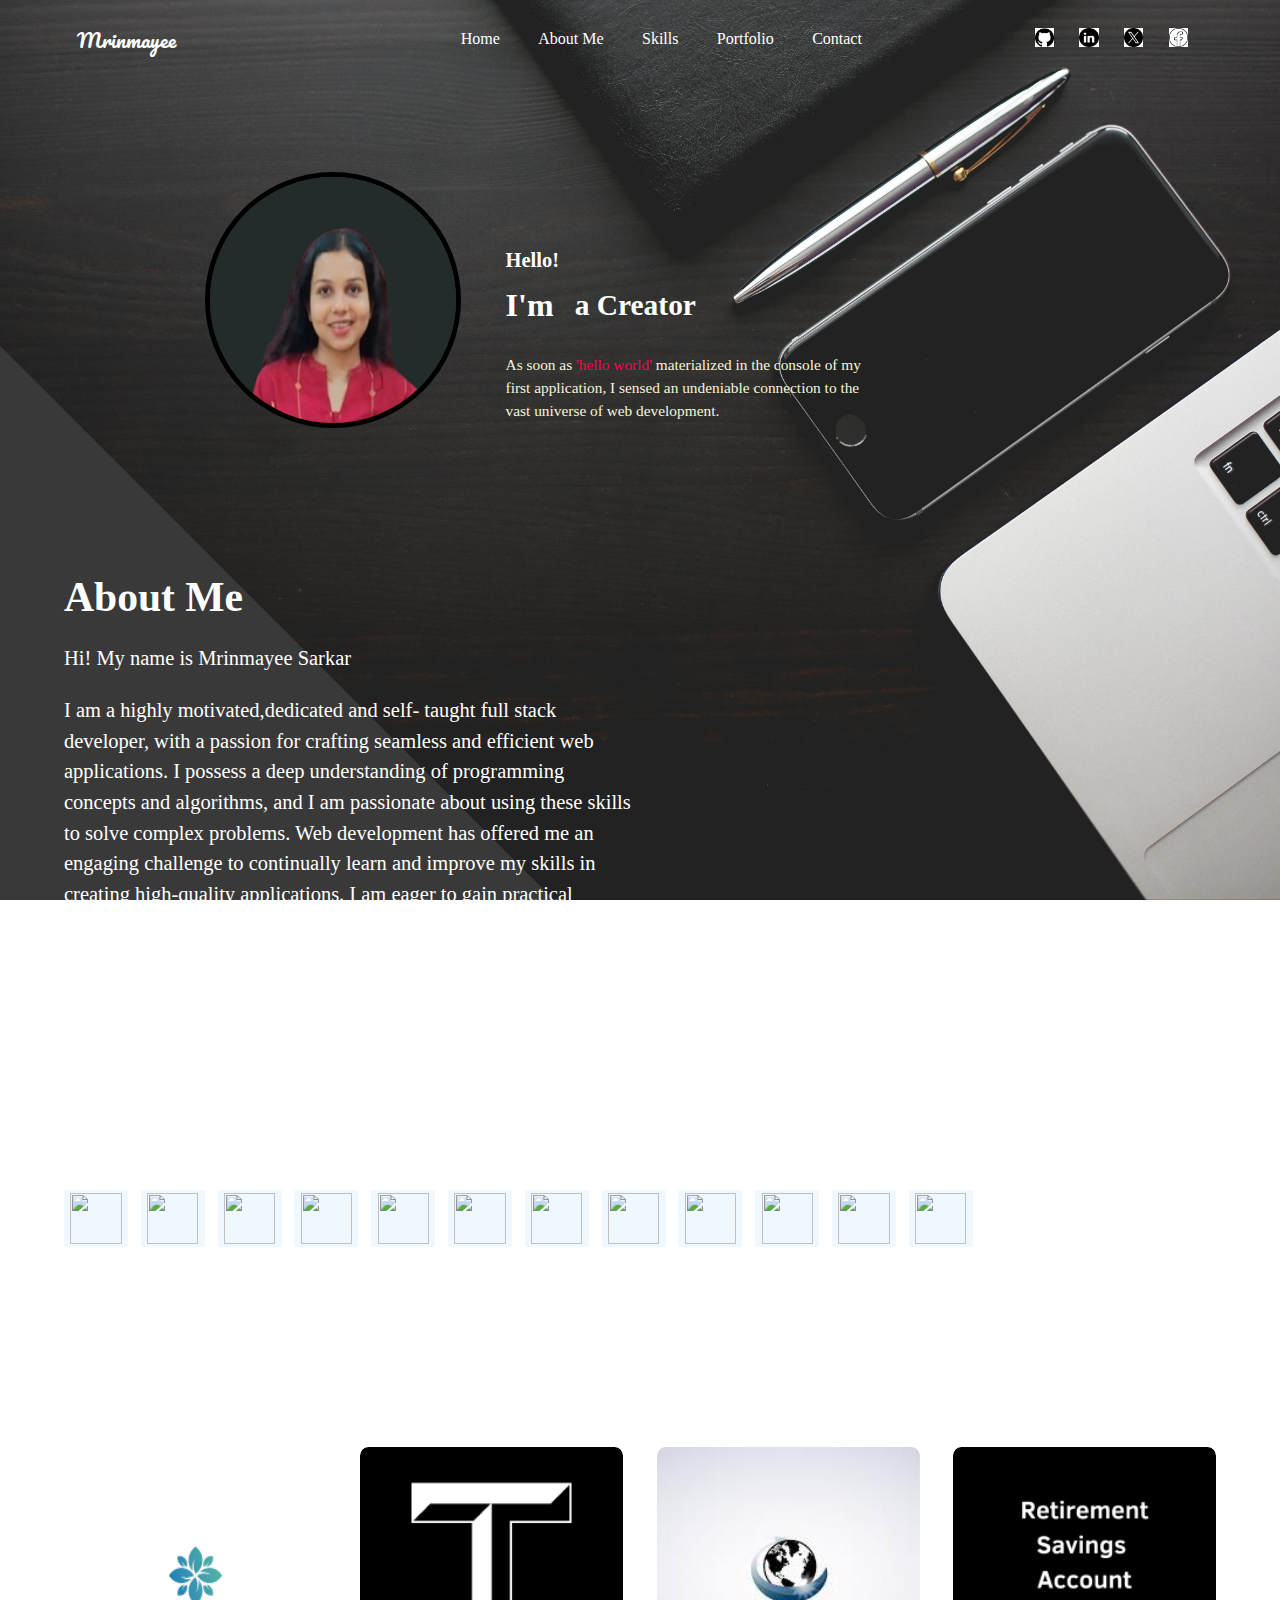
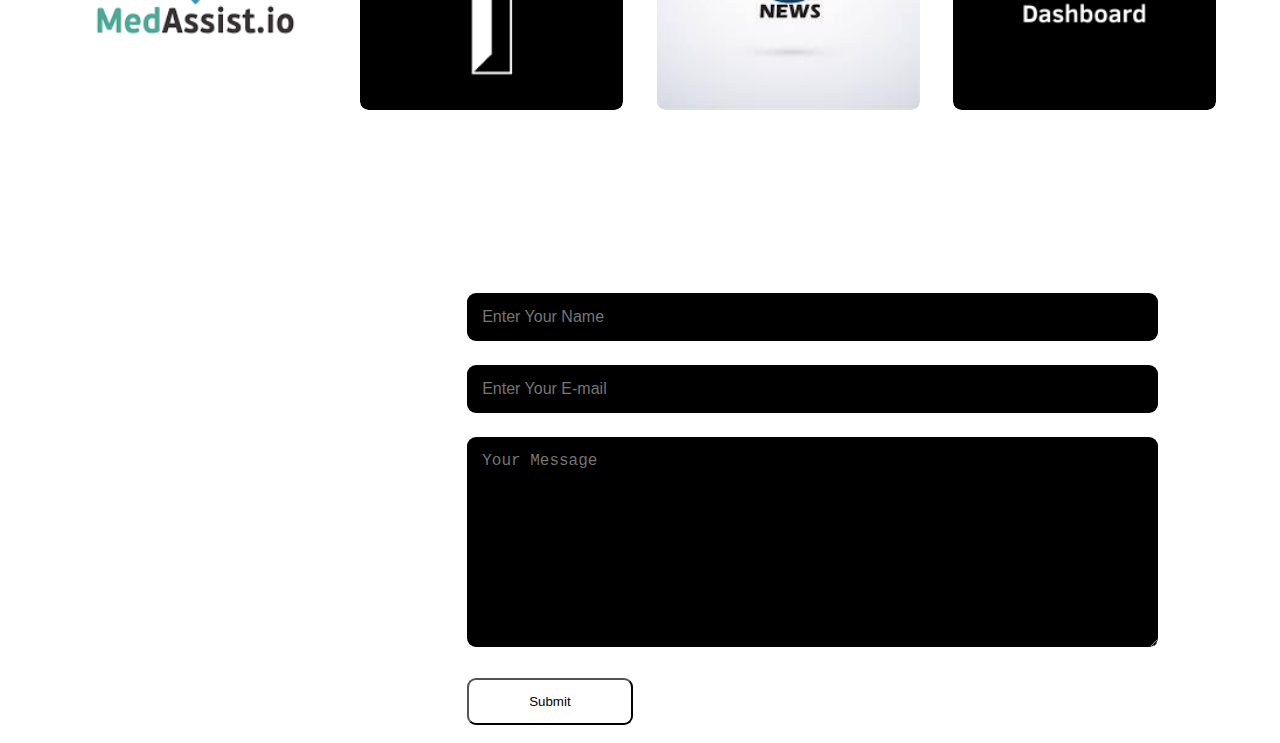
==== index.html @ 5e06d544 "Added more animations" ====
<!DOCTYPE html>
<html lang="en">

<head>
  <meta charset="UTF-8">
  <meta name="viewport" content="width=device-width, initial-scale=1">
  <title>Mrinmayee Sarkar-Portfolio</title>
  <link href="https://fonts.googleapis.com/css2?family=Pacifico&display=swap" rel="stylesheet">
  <link rel="stylesheet" href="style.css">
  <script src="pf.js"></script>
  <script src="https://kit.fontawesome.com/a83e1a7142.js" crossorigin="anonymous"></script>
  <link rel="stylesheet" href="https://cdn.jsdelivr.net/gh/devicons/devicon@v2.10.1/devicon.min.css">
</head>

<body>
  <div id="header">
    <div class="container">
      <!-----------------------Start of Navbar--------------------------------------------------------->
      <nav class="nav">
        <div class="logo"> Mrinmayee</div>
        <div class="ul">
          <ul id="menu">
            <div class="li">
              <li><a href="#header">Home</a></li>
              <li><a href="#about">About Me</a></li>
              <li><a href="#skills">Skills</a></li>
              <li><a href="#portfolio">Portfolio</a></li>
              <li><a href="#contact">Contact</a></li>
            </div>
            <i class="fa-solid fa-xmark" onclick="handleClose()"></i>
          </ul>
        </div>
        <div class="menuicon">
          <i class="fa-solid fa-bars" onclick="handleMenu()"></i>
        </div>
        <div class="socialmedia">
          <a href="https://github.com/Mrinmayee-Sarkar"><img src="Images/github.png"></a>
          <a href="https://www.linkedin.com/in/mrinmayee-sarkar-5016922ab/"><img src="Images/linkedin.png"></a>
          <a href="https://twitter.com/Mrinmxyee"><img src="Images/twitter.png"></a>
          <a href="https://www.facebook.com/mrinmayee.sarkar.750/"><img src="Images/facebook-logo.png"></a>
        </div>
      </nav>
      <!-----------------------End of Navbar--------------------------------------------------------->

      <!-----------------------Start of Home section--------------------------------------------------------->

      <div class="intro">
        <div class="img"> <img class="image" src="Images/Me-removebg-preview.jpg" alt="Mrinmayee" /></div>
        <div class="text">
          <h2>Hello!</h2>
          <div class="animate">
            <span>I'm</span>
            <div>
              <ul class="anime">
                <li>a Creator</li>
                <li>a Freelancer</li>
                <li>a Programmer</li>
                <li>a Full Stack Developer </li>
              </ul>
            </div>
          </div>

          <p>As soon as <span>'hello world'</span> materialized in the console of my first application, I sensed an
            undeniable
            connection to the vast universe of web development.</p>
        </div>
      </div>
    </div>
  </div>


  <!-----------------------End of Home section--------------------------------------------------------->
 
  <!-----------------------Start of About section--------------------------------------------------------->
  <div id="about">
    <div class="container">
      <h1 class="title">About Me</h1>
      <p>Hi! My name is Mrinmayee Sarkar</p>
      <p>I am a highly motivated,dedicated and self- taught full stack developer, with a passion for
         crafting seamless and efficient web applications. I possess a deep understanding of
        programming concepts and algorithms, and I am passionate about using these skills to solve complex
        problems. Web development has offered me an engaging challenge to continually learn and improve my
        skills in creating high-quality applications. I am eager to gain practical experience and contribute
        to dynamic projects and continue learning in a professional environment.</p>
    </div>
  </div>

<!-----------------------End of About section--------------------------------------------------------->
 

  <!----------------------------------Skill Section Starts--------------------------------------------------------------->

  <div id="skills">
    <div class="container">
      <h1 class="title">Skills</h1>
      <div class="icons">
        <div class="imgicon">
          <img src="https://cdn.jsdelivr.net/gh/devicons/devicon/icons/javascript/javascript-original.svg" />
        </div>
        <div class="imgicon" >
          <img src="https://cdn.jsdelivr.net/gh/devicons/devicon/icons/react/react-original-wordmark.svg" />
        </div>
        <div class="imgicon">
          <img src="https://cdn.jsdelivr.net/gh/devicons/devicon/icons/redux/redux-original.svg" />
        </div>
        <div class="imgicon">
          <img src="https://cdn.jsdelivr.net/gh/devicons/devicon/icons/html5/html5-original-wordmark.svg" />
        </div>
        <div class="imgicon">
          <img src="https://cdn.jsdelivr.net/gh/devicons/devicon/icons/css3/css3-original-wordmark.svg" />
        </div>
        <div class="imgicon">
          <img src="https://cdn.jsdelivr.net/gh/devicons/devicon/icons/bootstrap/bootstrap-original-wordmark.svg" />
        </div>
        <div class="imgicon">
          <img src="https://cdn.jsdelivr.net/gh/devicons/devicon/icons/jquery/jquery-original-wordmark.svg" />
        </div>
        <div class="imgicon">
          <img src="https://cdn.jsdelivr.net/gh/devicons/devicon/icons/django/django-plain.svg" />
        </div>
        <div class="imgicon">
          <img src="https://cdn.jsdelivr.net/gh/devicons/devicon/icons/mysql/mysql-original-wordmark.svg" />
        </div>
        <div class="imgicon">
          <img src="https://cdn.jsdelivr.net/gh/devicons/devicon/icons/github/github-original-wordmark.svg" />
        </div>
        <div class="imgicon">
          <img src="https://cdn.jsdelivr.net/gh/devicons/devicon/icons/python/python-original-wordmark.svg" />
        </div>
        <div class="imgicon">
          <img src="https://cdn.jsdelivr.net/gh/devicons/devicon/icons/c/c-original.svg" />
        </div>
      </div>

    </div>
  </div>


  <!-----------------------End of Skill section--------------------------------------------------------->

  <!-----------------------Start of Portfolio section--------------------------------------------------------->
  <div id="portfolio">
    <div class="container">
      <h1 class="title">My Projects</h1>
      <div class="project-list">
        <div class="project">
          <img src="Images/Medassist.png" alt="MedAssist">
          <div class="link">
            <h3>MedAssist App</h3>
            <p>Our advanced online clinical checkup app enable users to consult with their respective doctor from
              the
              comfort of their home.</p>
            <a href="https://github.com/Mrinmayee-Sarkar/MedAssist-App" target="_blank"><i
                class="fa-solid fa-arrow-up-right-from-square"></i></a>
            <button id="rdmore1">Read More</button>

          </div>
        </div>
        <div id="myModal1" class="modal">

          <!-- Modal content -->
          <div class="modal-content">
            <span class="close1">&times;</span>
            <h2>MedAssist- App</h2>
            <p>• Developed an advanced and innovative online clinical check-up app to enhance accessibility and
              efficiency in healthcare services which will enable users to consult with their respective doctor
              from the comfort of their home. </p>
            <p> • Technologies and tools used: React.js, React Redux, Material UI and CSS for the frontend, Django
              for handling server-side operations and MYSQL database for data storage, ensuring a seamless
              and responsive user interface.</p>
            <p> • Implemented a user-friendly and accessible interface for users to schedule their appointment with
              the doctors of different specialities, conduct, and review clinical checkups and doctors can
              diagnose and prescribe treatment as per need based on the questionnaires given by the doctor
              to the patients.</p>
            <p> • User authentication and authorization are managed in this application.</p>
            </p>
          </div>

        </div>
        <div class="project">
          <img src="Images/TextCrafty.png" alt="TextCrafty">
          <div class="link">
            <h3>Text Crafty App</h3>
            <p>Our advanced text enhancer app is designed to enhance your writing effortlessly, making every
              word count.
            </p>
            <a href="https://github.com/Mrinmayee-Sarkar/Text-Crafty" target="_blank"><i
                class="fa-solid fa-arrow-up-right-from-square"></i></a>
            <button id="rdmore2">Read More</button>
          </div>
        </div>

        <div id="myModal2" class="modal">

          <!-- Modal content -->
          <div class="modal-content">
            <span class="close2">&times;</span>
            <h2>Text Crafty App </h2>
            <p>• This application is a user-friendly text enhancer developed using react. </p>
            <p> • Technologies and tools used: JavaScript, Bootstrap and CSS to create an innovative text
              enhancer app that enhances user experience through responsive design.</p>
            <p> • Added feature for user to enhance overall quality of written content, remove extra spaces from
              sentences, copy the text to clipboard. This app also analyze total words, character count and
              how much time takes to read a text.
            </p>
          </div>

        </div>
        <div class="project">
          <img src="Images/newswave.jpeg" alt="NewsWave">
          <div class="link">
            <h3>News Wave App</h3>
            <p>Developed a dynamic news application using React and integrated the News API for real-time content
              updates.</p>
            <a href="https://github.com/Mrinmayee-Sarkar/News-Wave" target="_blank"><i
                class="fa-solid fa-arrow-up-right-from-square"></i></a>
            <button id="rdmore3">Read More</button>
          </div>
        </div>
        <div id="myModal3" class="modal">

          <!-- Modal content -->
          <div class="modal-content">
            <span class="close3">&times;</span>
            <h2>NewsWave App</h2>
            <p>• Implementing the development of a React-based news aggregator application that leverages the News
              API to provide users with up-to-date and personalized news content.</p>
            <p>• Successfully integrated News API to fetch and display current news articles, ensuring up-to-date
              and relevant content for users.</p>
            <p> • Technologies and tools used: ReactJS, JavaScript, CSS, Bootstrap for frontend user interface.</p>
            <p> • Continuously enhancing the application by working on features like real-time updates, improved
              search functionality, and additional customization options to meet evolving user expectations.</p>
            </p>
          </div>
        </div>
        <div class="project">
          <img src="Images/dashboard.png" alt="Dashboard">
          <div class="link">
            <h3>Retirement Account Dashboard</h3>
            <p>Designed and implemented a comprehensive Retirement Dashboard UI from scratch</p>
            <a href="https://mrinmayee-sarkar.github.io/Dashboard/" target="_blank"><i
                class="fa-solid fa-arrow-up-right-from-square"></i></a>
            <button id="rdmore4">Read More</button>
          </div>
        </div>
        <div id="myModal4" class="modal">

          <!-- Modal content -->
          <div class="modal-content">
            <span class="close4">&times;</span>
            <h2>Retirement Savings Account Dashboard</h2>
            <p>• Designed and implemented a comprehensive Retirement Admin Dashboard user interface from scratch,
              using a combination of HTML, CSS, and JavaScript. This project aimed to streamline retirement account
              management for users by providing an intuitive and efficient dashboard.</p>
            <p> • Implemented responsive design principles, ensuring the dashboard adapts seamlessly to various
              devices and screen sizes, enhancing accessibility for users on different platforms.</p>
            <p> • Source Code
              https://github.com/Mrinmayee-Sarkar/Dashboard
            </p>
          </div>

        </div>
      </div>
    </div>
  </div>
  <!-----------------------End of portfolio section--------------------------------------------------------->

  <!-----------------------Start of contact section--------------------------------------------------------->

  <div id="contact">
    <div class="container">
      <div class="row">
        <div class="left">
          <h1 class="sub-title">Contact Me</h1>
          <p><i class="fa-solid fa-phone"></i> 9039575229</p>
          <p><i class="fa-solid fa-envelope"></i>mrinmayee.sarkar23@gmail.com</p>
          <a href="https://github.com/Mrinmayee-Sarkar">
            <div><i class="fa-brands fa-github"></i>https://github.com/Mrinmayee-Sarkar </i></div>
          </a>
        </div>
        <div class="right">
          <form method="POST"
            action="https://script.google.com/macros/s/AKfycbyYzl5YG4tGgSCoc1QYnMZ1Z2XDTmcEe-g5-bjiQpwP3eFDBqs5iBF7j90_fF0v8znz0w/exec"
            id="my-form">
            <input type="text" name="Name" placeholder="Enter Your Name" required><br>
            <input type="text" name="Email" placeholder="Enter Your E-mail" required><br>
            <textarea name="Message" placeholder="Your Message" rows="10" required></textarea>
            <button class="btn btn" type="submit">Submit</button>

          </form>
        </div>
      </div>
    </div>
  </div>
  <!-----------------------End of contact section--------------------------------------------------------->

</body>

</html>
---- style.css ----
* {
  margin: 0;
  padding: 0;
  color: #fff;
  box-sizing: border-box;
}

html {
  scroll-behavior: smooth;
}

body {
  background-image: url(Images/bgimage.png);
  background-size: cover;
  background-repeat: no-repeat;
  background-attachment: fixed;
  background-position: center;
}

.container {
  padding: 0.65vw 5%;
}

/*********************Start of navbar***************************************************/

.nav {
  display: flex;
  padding: 1vw;
  align-items: center;
}

#menu {
 margin-left: 22vw;
  font-size: 1.6vw;
animation: animateul 1s ease forwards;
}

@keyframes animateul {
  0%{
    transform: translateY(-100px);
    opacity: 0;
  }
  100%{
    transform: translateY(0px);
    opacity: 1;
  }
}

.logo {
  font-size: 1.6vw;
  font-family: "Pacifico", cursive;
  width: 8vw;
}

.li {
  display: flex;  
  flex-direction: row;
  gap: 3vw;
  list-style: none;
  
}

nav ul li a {
  text-decoration: none;
  color: #fff;
  font-size: 1.25vw;
  position: relative;
}

nav ul li a::after {
  content: "";
  width: 0;
  height: 3px;
  background: white;
  display: flex;
  align-items: flex-start;
  justify-content: flex-start;
  transition: 0.2s;
}

nav ul li a:hover::after {
  width: 100%;
}

nav .fa-solid {
  display: none;
}

.socialmedia{
  margin-left: 13.5vw;
 display: flex;
gap: 2vw;

}

.socialmedia{
  animation:animatesocialmedia 1s ease forwards;
}
.socialmedia img{
  background-color: white;
  width: 1.5vw;
  
  
  transition: transform 0.5s;
}

@keyframes animatesocialmedia {
  0%{
    transform: translateX(-100px);
    opacity: 0;
  }
  100%{
    transform: translateX(0px);
    opacity: 1;
  }
}

img:hover{
  transform: translateY(-5px);

}
/*********************Start of Home section***************************************************/

.intro{
  display: flex;
  padding: 8vw;
}

.img{
  width: 20vw;
  height: 20vw;
  border-radius: 50%;
}

.image {
  height: 20vw;
  width: 20vw;
  border-radius: 50%;
  border:0.4vw solid black;
  margin-left: 3vw;
}

.text{
  margin-top:6vw ;
  margin-left: 6.5vw;
}

.text h2{
position: relative;
font-size: 1.6vw;
animation: animateh 1s ease forwards;
}



@keyframes animateh {
  0%{
    transform: translateY(-100px);
    opacity: 0;
  }
  100%{
    transform: translateY(0px);
    opacity: 1;
  }
}

.text .animate{
  display: flex;
  position: relative;
  transition: .3s all ease;
}
.animate span{
  font-size: 2.5vw;
  margin-top: 0.5vw;
  font-weight: bolder;
  position: relative;
  animation: animatespan 1s ease forwards;
}

@keyframes animatespan {
  0%{
    transform: translateX(-100px);
    opacity: 0;
  }
  100%{
    transform: translateX(0px);
    opacity: 1;
  }
}

.animate ul  {
  list-style: none;
  font-size: 2.3vw;
  margin-left: 1vw;
  
}

.anime li{
  padding: 0 0.65vw;
  height: 2.92vw;
  margin-bottom: 2.92vw;
  display: block;
}


.animate div{
  overflow: hidden;
  position: relative;
  height: 5vw;
  margin-top: -0.65vw;
}

.anime{
  -webkit-animation: anime 10s cubic-bezier(0.23, 1, 0.32, 1.2) infinite;
  animation: anime 10s cubic-bezier(0.23, 1, 0.32, 1.2) infinite;
}

@keyframes anime{
  0%{
      margin-top: -23.4375vw;
  }
  5%{
    margin-top: -17.578125vw;
}
  25%{
  margin-top: -17.578125vw;
}
  30%{
  margin-top: -11.71875vw;
}
  50%{
  margin-top: -11.71875vw;
}
55%{
  margin-top: -5.859375vw;
}
75%{
  margin-top: -5.859375vw;
}
80%{
  margin-top: 0px;
}
99.99%{
  margin-top: 0px;
}
100%{
  margin-top: -17.578125vw;
}

}


.text p{
  font-size: 1.2vw;
  width: 60%;
  color: beige;
  line-height: 1.5;
  font-weight: 500;
  animation: animatep 1s ease forwards;
  position: relative;
}

@keyframes animatep {
  0%{
    transform: translateX(100px);
    opacity: 0;
  }
  100%{
    transform: translateX(0px);
    opacity: 1;
  }
  
}

.text p span{
  color: #ff004f;
}

.text div {
  font-size: 4.1vw;
  font-weight: bolder;
  margin-top: 0.65vw;
}

/********************Start of About section*************************************************/
#about {
  padding: 2vw 0;
}

#about p {
  font-size: 1.6vw;
  margin-top: 1.69vw;
  width: 50%;
  line-height: 1.5;
  color:white
}

/*********************************Start of Skills Section*****************************************************************/

#skills{
  padding: 6vw 0;
}
.icons{
  margin-top: 4vw;
  display: flex;
  gap: 1vw;
}

.icons .imgicon{
  width: 5vw;
  height: 4.5vw;
  background-color: aliceblue;
 border-radius: 4%;
 display: flex;
 justify-content: center;
 align-items: center;

}

.icons img{
width: 4vw;
height: 4vw;
transition: all;
}

.imgicon:hover{
width: 7vw ;
height: 6.5;
}

/*********************Start of Portfolio section***************************************************/

#portfolio {
  padding: 2vw 0;
}

.title {
  font-weight: bolder;
  font-size: 3.25vw;
  
}



.project-list {
  display: grid;
  grid-template-columns: repeat(auto-fit, minmax(16.27vw, 1fr));
  grid-gap: 2.60vw;
  margin-top: 2.60vw;
}

.project {
  border-radius: 0.65vw;
  position: relative;
  overflow: hidden;
}

.project img {
  width: 100%;
  height: 100%;
  border-radius: 0.65vw;
  display: block;
  transition: transform 0.5s;
}

.link {
  width: 100%;
  height: 0%;
  background: linear-gradient(rgba(0, 0, 0, 0.6), #ff004f);
  border-radius: 0.65vw;
  position: absolute;
  left: 0;
  bottom: 0;
  overflow: hidden;
  display: flex;
  align-items: center;
  justify-content: center;
  flex-direction: column;
  padding: 0 2.60vw;
  text-align: center;
  font-size: 0.97vw;
  transition: height 0.5s;
}

.link h3 {
  font-weight: bold;
  margin-bottom: 0.1vw;
}

.link p{
  font-size: 1.3vw;
}

.link a {
  margin-top: 1.30vw;
  text-decoration: none;
  font-size: 1.17vw;
  background: white;
  width: 3.25vw;
  height: 3.25vw;
  border-radius: 50%;
}

.link a i {
  color: #ff004f;
  text-align: center;
  line-height: 3.25vw;
}

.link button {
  color: whitesmoke;
  margin-top: 1.30vw;
  background-color: black;
  justify-content: center;
  align-items: center;
  width: 8vw;
  padding: 0.6vw 2vw;
  border-radius: 5%;
  font-size: 0.75vw;
}

.project:hover img {
  transform: scale(1.1);
}

.project:hover .link {
  height: 100%;
}

.modal {
  display: none;
  position: fixed;
  z-index: 1;
  left: 0;
  top: 0;
  width: 100%; 
  height: 100%; 
  overflow: auto;
  background-color: rgb(0,0,0); 
  background-color: rgba(0,0,0,0.4);
}
.modal-content {
  background-color: black;
   margin: 15% auto; 
  padding: 1.30vw;
  border: 1px solid #888;
  width: 60%; 
  height: auto;
}

.modal-content p{
  line-height: 2vw;
}

/* The Close Button */
.close1 {
  color: whitesmoke;
  float: right;
  font-size: 1.82vw;
  font-weight: bold;
}

.close1:hover,
.close1:focus {
  color:beige;
  text-decoration: none;
  cursor: pointer;
}

.close2 {
  color: whitesmoke;
  float: right;
  font-size: 1.82vw;
  font-weight: bold;
}

.close2:hover,
.close2:focus {
  color:beige;
  text-decoration: none;
  cursor: pointer;
}

.close3 {
  color: whitesmoke;
  float: right;
  font-size: 1.82vw;
  font-weight: bold;
}

.close3:hover,
.close3:focus {
  color:beige;
  text-decoration: none;
  cursor: pointer;
}

.close4 {
  color: whitesmoke;
  float: right;
  font-size: 1.82vw;
  font-weight: bold;
}

.close4:hover,
.close4:focus {
  color:beige;
  text-decoration: none;
  cursor: pointer;
}



/*********************Start of contact section***************************************************/

.row {
  display: flex;
  margin-top: 10vw;
}

.right {
  flex-basis: 60%;
  display: flex;
  align-items: center;
  justify-content: center;
}

.left {
  flex-basis: 35%;
}

.left p i {
  margin-top: 0.65vw;
  margin-right:0.65vw;
  font-size: 1.62vw;
}

.left div i {
  margin-top: 0.65vw;
  margin-right: 0.65vw;
  font-size: 1.62vw;
}

.sub-title {
  font-size: 3.25vw;
  font-weight: bolder;
  margin-top: 1.95vw;
}

form input,
form textarea {
  width: 100%;
  color: white;
  border: 0;
  outline: none;
  background: black;
  border-radius: 9px;
  padding: 15px;
  margin: 12px 0;
  font-size: 16px;
}

.right form {
  width: 100%;
}

form .btn {
  padding: 14px 60px;
  font-size: 1.04vw;
  margin-top: 15px;
  cursor: pointer;
  border-radius: 9px;
  color: black;
  background:white;
}

/****************************Portfolio for smaller screen*************************************************/

@media only screen and (max-width: 600px) {
  body {
    background-image: url(Images/bgmobile.png);
    background-size: cover;
    background-repeat: no-repeat;
    background-attachment: fixed;
    background-position: center;
    max-width: 100%;
    height: auto;
  }
  .nav {
    display: block;
    padding: 2.5vw;
  }
  .logo {
    font-size: 5vw;
    font-family: "Pacifico", cursive;
    width: 25vw;
  }

  .menuicon{
    display: block;
    font-size: 20px;
    float: right;
    margin-top: -7vw;
  }
  
  .menuicon i {
    display: block;
    font-size: 20px;
    float: right;
   font-size: 5vw;
  }

  nav ul {
    background: #4b4b4b;
    position: fixed;
    top: 0;
    right: -65vw;
    height: 100vh;
    padding-top: 50px;
    z-index: 2;
    transition: right 0.5s;
  }

 nav ul .fa-solid {
    display: block;
    position: absolute;
    top: 6vw;
    left: 9vw;
    cursor: pointer;
    font-size: 5vw;
  }

   .li{
    margin-top: 16vw;
    margin-left: -15vw;
    display: flex;
    flex-direction: column;
    gap: 5vw;
  }
 .li a{
    font-size: 4vw;
  }

  .socialmedia{
    display: none;
  }

  .intro{
    display: flex;
    padding: 6vw;
    width: 100%;
  }
  
  .img{
    width: 30vw;
    height: 30vw;
    border-radius: 50%;
  }
  
  .image {
    height: 30vw;
    width: 30vw;
    border-radius: 50%;
    border:0.4vw solid black;
    margin-left: 1vw;
  }
  
  .text{
    margin-top:7vw ;
    width: 100%;
  }

  .text .animate{
  display: flex;
  position: relative;
  transition: .3s all ease;
}
.animate span{
  font-size: 2.5vw;
  margin-top: 0.5vw;
  font-weight: bolder;
}

.animate ul  {
  list-style: none;
  font-size: 2.3vw;
  margin-left: 1vw;
  
}

.anime li{
  padding: 0 0.65vw;
  height: 2.92vw;
  margin-bottom: 2.92vw;
  display: block;
}


.animate div{
  overflow: hidden;
  position: relative;
  height: 5vw;
  margin-top: -0.65vw;
}

.anime{
  -webkit-animation: anime 10s cubic-bezier(0.23, 1, 0.32, 1.2) infinite;
  animation: anime 10s cubic-bezier(0.23, 1, 0.32, 1.2) infinite;
}

@keyframes anime{
  0%{
      margin-top: -23.4375vw;
  }
  5%{
    margin-top: -17.578125vw;
}
  25%{
  margin-top: -17.578125vw;
}
  30%{
  margin-top: -11.71875vw;
}
  50%{
  margin-top: -11.71875vw;
}
55%{
  margin-top: -5.859375vw;
}
75%{
  margin-top: -5.859375vw;
}
80%{
  margin-top: 0px;
}
99.99%{
  margin-top: 0px;
}
100%{
  margin-top: -17.578125vw;
}

}
  .text h2 {
    font-size: 4vw;
    width:100% ;
  }
  
  .text div {
    font-size: 4.8vw;
    font-weight: bolder;
    margin-top: 1vw;
    width: 100%;
  }

  .text p{
   display: none;
  }
  

  #about {
    padding: 4.75vw 0;
  }
  
  #about p {
    font-size: 2.8vw;
    margin-top: 1.69vw;
    width: 100%;
    line-height: 1.5;
    color:beige;
  }

  .links {
    margin-right: 3.25vw;
    font-size: 1.6vw;
    font-weight: 600;
    cursor: pointer;
    position: relative;
  }

  .links.active-link::after {
    width: 20%;
  }
  
  .content ul li {
    margin-top: 1.5vw;
    font-weight: bold;
    font-size: 2.5vw;
    
  }
  
  .content ul li span {
    color: bisque;
    font-size: 2.5vw;
  }
  
  .cgpa{
    margin-left: 1vw;}
  
  .content {
    display: none;
  }
  
  .content.active-content {
    display: block;
  }

  .project-list {
    display: grid;
    grid-template-columns: repeat(auto-fit, minmax(42.5vw, 1fr));
    grid-gap: 2.60vw;
    margin-top: 2.60vw;
  }
  
  .project {
    border-radius: 0.65vw;
    position: relative;
    overflow: hidden;
  }
  
  .project img {
    width: 100%;
    height: 100%;
    border-radius: 0.65vw;
    display: block;
    transition: transform 0.5s;
  }
  
  .link {
    width: 100%;
    height: 0%;
    background: linear-gradient(rgba(0, 0, 0, 0.6), #ff004f);
    border-radius: 0.65vw;
    position: absolute;
    left: 0;
    bottom: 0;
    overflow: hidden;
    display: flex;
    align-items: center;
    justify-content: center;
    flex-direction: column;
    padding: 0 2.60vw;
    text-align: center;
    font-size: 3.5vw;
    transition: height 0.5s;
  }

  .link a {
    margin-top: 1.30vw;
    text-decoration: none;
    font-size: 1.17vw;
    background: white;
    width: 9vw;
    height: 9vw;
    border-radius: 50%;
  }
  
  .link a i {
    color: #ff004f;
    text-align: center;
    line-height: 9vw;
    font-size:4vw ;
  }
  
  
  .link button {
    color: whitesmoke;
    margin-top: 1.30vw;
    background-color: black;
    justify-content: center;
    align-items: center;
    width: 30vw;
    padding: 2vw 4vw;
    border-radius: 10%;
    font-size:3vw ;
  }
  
  .project:hover img {
    transform: scale(1.1);
  }
  
  .project:hover .link {
    height: 100%;
  }

  .link p{
    font-size: 3.5vw;
  }
  

  .close1 {
    color: whitesmoke;
    float: right;
    font-size: 5vw;
    font-weight: bold;
  }
  
  .close1:hover,
  .close1:focus {
    color:beige;
    text-decoration: none;
    cursor: pointer;
  }
  
  .close2 {
    color: whitesmoke;
    float: right;
    font-size: 5vw;
    font-weight: bold;
  }
  
  .close2:hover,
  .close2:focus {
    color:beige;
    text-decoration: none;
    cursor: pointer;
  }
  
  .close3 {
    color: whitesmoke;
    float: right;
    font-size: 5vw;
    font-weight: bold;
  }
  
  .close3:hover,
  .close3:focus {
    color:beige;
    text-decoration: none;
    cursor: pointer;
  }
  
  .close4 {
    color: whitesmoke;
    float: right;
    font-size: 5vw;
    font-weight: bold;
  }
  
  .close4:hover,
  .close4:focus {
    color:beige;
    text-decoration: none;
    cursor: pointer;
  }

  .modal-content {
    background-color: black;
     margin: 15% auto; 
    padding: 1.30vw;
    border: 1px solid #888;
    width: 90%; 
    height: auto;
  }

  .modal-content p{
    line-height: 7vw;
    width: 100%; 
  }

  .title {
    font-weight: bolder;
    font-size: 9vw;
  }

  .sub-title {
    font-size: 9vw;
    font-weight: bolder;
    margin-top: 10vw;
  }

  .left,
  .right {
    flex-basis: 100%;
  }

  .right {
    margin-top: 20px;
  }

  .row {
    display: block;
  }
  .left div i {
    margin-top: 3vw;
    margin-right: 0.65vw;
    font-size: 5vw;
  }

  .left p i {
    margin-top: 3vw;
    margin-right:0.65vw;
    font-size: 5vw;
  }

  form input,
  form textarea {
    width: 90%;
    color: white;
    border: 0;
    outline: none;
    background: black;
    border-radius: 9px;
    padding: 15px;
    margin: 12px 0;
    font-size: 16px;
  }

  form .btn {
    padding: 14px 60px;
    font-size: 2.9vw;
    margin-top: 15px;
    cursor: pointer;
    border-radius: 9px;
    color: black;
    background: white
  }
 
}
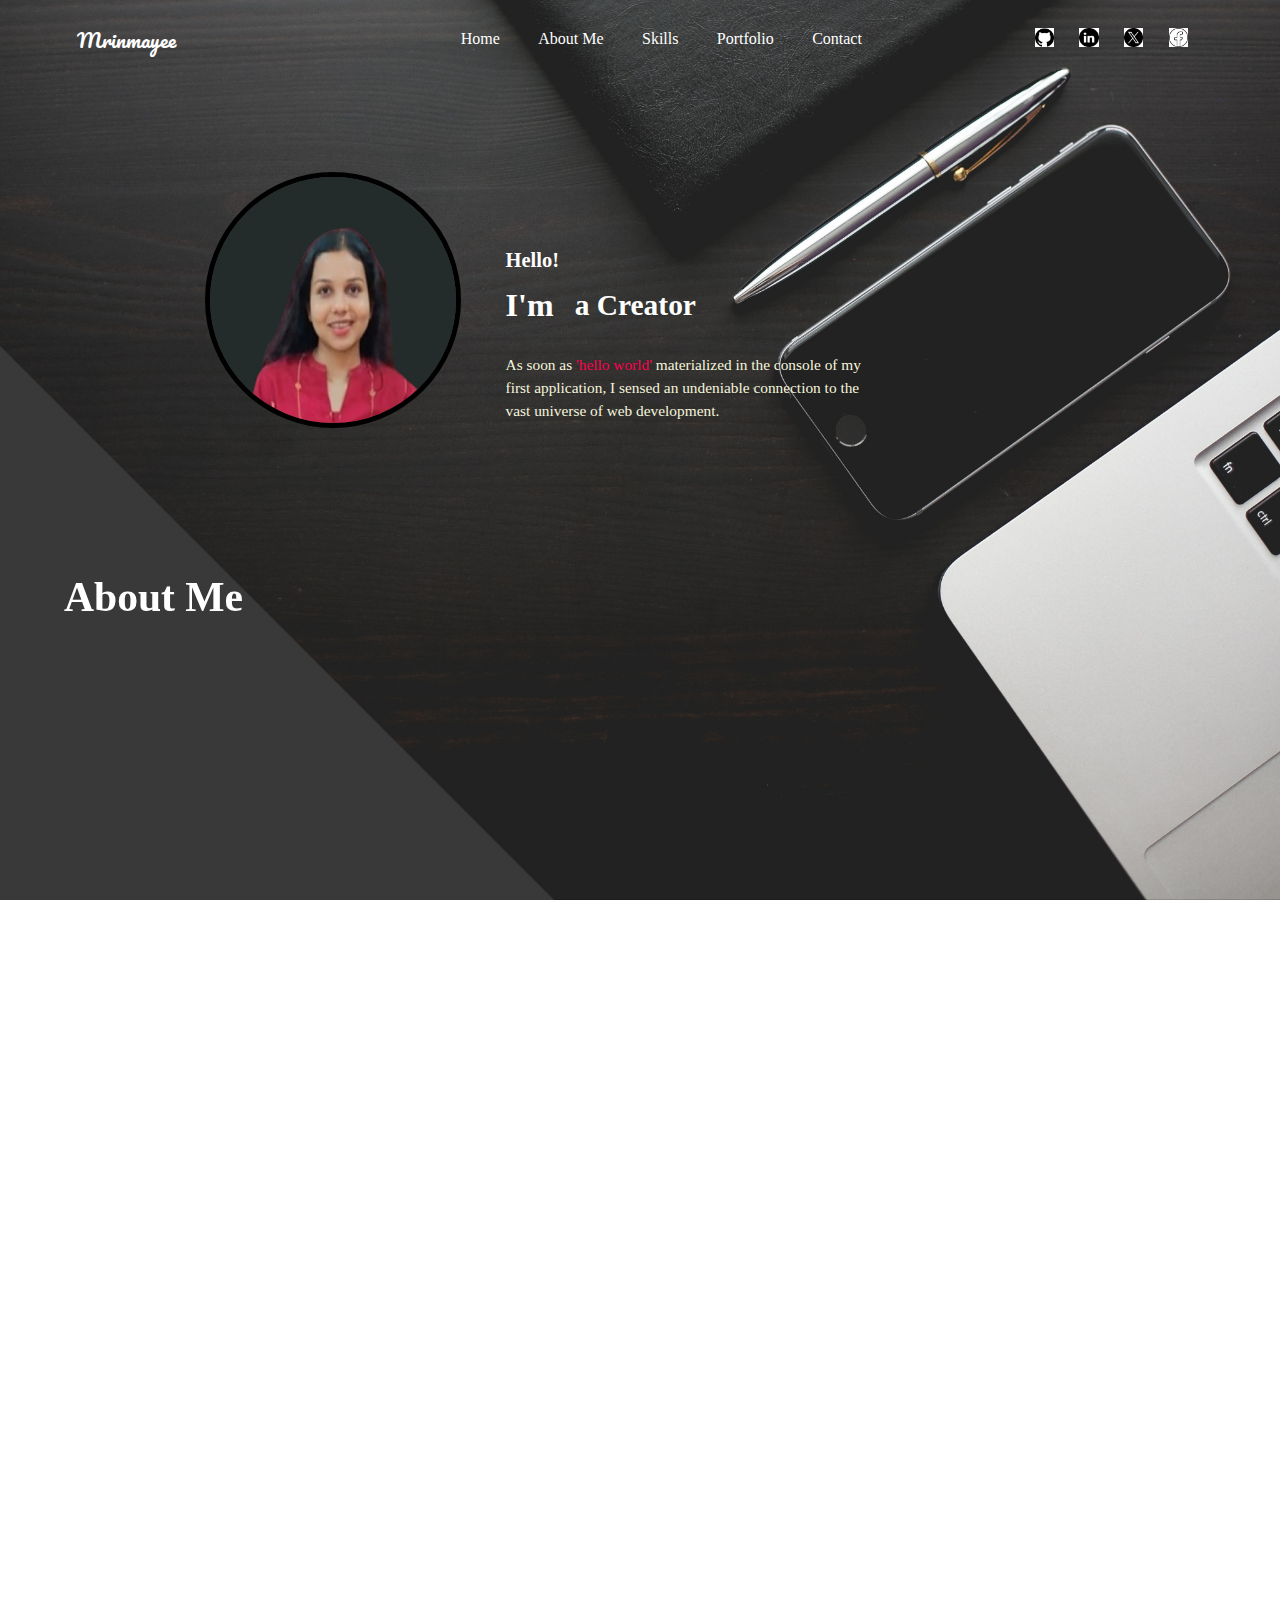
==== commit 0d2ef60a: "added changes in js file" ====
--- a/index.html
+++ b/index.html
@@ -5,9 +5,10 @@
   <meta charset="UTF-8">
   <meta name="viewport" content="width=device-width, initial-scale=1">
   <title>Mrinmayee Sarkar-Portfolio</title>
+  <link rel="stylesheet" href="https://unpkg.com/aos@next/dist/aos.css" />
   <link href="https://fonts.googleapis.com/css2?family=Pacifico&display=swap" rel="stylesheet">
   <link rel="stylesheet" href="style.css">
-  <script src="pf.js"></script>
+ 
   <script src="https://kit.fontawesome.com/a83e1a7142.js" crossorigin="anonymous"></script>
   <link rel="stylesheet" href="https://cdn.jsdelivr.net/gh/devicons/devicon@v2.10.1/devicon.min.css">
 </head>
@@ -74,9 +75,9 @@
   <!-----------------------Start of About section--------------------------------------------------------->
   <div id="about">
     <div class="container">
-      <h1 class="title">About Me</h1>
-      <p>Hi! My name is Mrinmayee Sarkar</p>
-      <p>I am a highly motivated,dedicated and self- taught full stack developer, with a passion for
+      <h1 class="title" data-aos="fade-up">About Me</h1>
+      <p  data-aos="fade-down">Hi! My name is Mrinmayee Sarkar</p>
+      <p data-aos="fade-down">I am a highly motivated,dedicated and self- taught full stack developer, with a passion for
          crafting seamless and efficient web applications. I possess a deep understanding of
         programming concepts and algorithms, and I am passionate about using these skills to solve complex
         problems. Web development has offered me an engaging challenge to continually learn and improve my
@@ -90,10 +91,13 @@
 
   <!----------------------------------Skill Section Starts--------------------------------------------------------------->
 
-  <div id="skills">
-    <div class="container">
-      <h1 class="title">Skills</h1>
-      <div class="icons">
+  <div id="skills" data-aos="fade-up">
+    <div class="container">
+      <h1 class="title" >Skills</h1>
+      <div class="icons"  data-aos="fade-zoom-in"
+      data-aos-easing="ease-in-back"
+      data-aos-delay="300"
+      data-aos-offset="0">
         <div class="imgicon">
           <img src="https://cdn.jsdelivr.net/gh/devicons/devicon/icons/javascript/javascript-original.svg" />
         </div>
@@ -139,10 +143,13 @@
   <!-----------------------End of Skill section--------------------------------------------------------->
 
   <!-----------------------Start of Portfolio section--------------------------------------------------------->
-  <div id="portfolio">
+  <div id="portfolio" data-aos="fade-up">
     <div class="container">
       <h1 class="title">My Projects</h1>
-      <div class="project-list">
+      <div class="project-list" data-aos="fade-zoom-in"
+      data-aos-easing="ease-in-back"
+      data-aos-delay="300"
+      data-aos-offset="0">
         <div class="project">
           <img src="Images/Medassist.png" alt="MedAssist">
           <div class="link">
@@ -267,11 +274,11 @@
 
   <!-----------------------Start of contact section--------------------------------------------------------->
 
-  <div id="contact">
+  <div id="contact" data-aos="fade-down">
     <div class="container">
       <div class="row">
         <div class="left">
-          <h1 class="sub-title">Contact Me</h1>
+          <h1 class="sub-title" >Contact Me</h1>
           <p><i class="fa-solid fa-phone"></i> 9039575229</p>
           <p><i class="fa-solid fa-envelope"></i>mrinmayee.sarkar23@gmail.com</p>
           <a href="https://github.com/Mrinmayee-Sarkar">
@@ -293,6 +300,15 @@
     </div>
   </div>
   <!-----------------------End of contact section--------------------------------------------------------->
+ 
+  <script src="pf.js"></script>
+  <script src="https://unpkg.com/aos@next/dist/aos.js"></script>
+  <script>
+    AOS.init({
+      offset: 300,
+      duration: 1500,
+    });
+  </script>
 
 </body>
 
--- a/style.css
+++ b/style.css
@@ -33,6 +33,7 @@
  margin-left: 22vw;
   font-size: 1.6vw;
 animation: animateul 1s ease forwards;
+animation-delay: 0.5s;
 }
 
 @keyframes animateul {
@@ -95,6 +96,7 @@
 
 .socialmedia{
   animation:animatesocialmedia 1s ease forwards;
+  animation-delay: 0.5s;
 }
 .socialmedia img{
   background-color: white;
@@ -149,6 +151,7 @@
 position: relative;
 font-size: 1.6vw;
 animation: animateh 1s ease forwards;
+animation-delay: 0.5s;
 }
 
 
@@ -175,6 +178,7 @@
   font-weight: bolder;
   position: relative;
   animation: animatespan 1s ease forwards;
+  animation-delay: 0.5s;
 }
 
 @keyframes animatespan {
@@ -213,6 +217,7 @@
 .anime{
   -webkit-animation: anime 10s cubic-bezier(0.23, 1, 0.32, 1.2) infinite;
   animation: anime 10s cubic-bezier(0.23, 1, 0.32, 1.2) infinite;
+  animation-delay: 0.5s;
 }
 
 @keyframes anime{
@@ -258,6 +263,7 @@
   font-weight: 500;
   animation: animatep 1s ease forwards;
   position: relative;
+  animation-delay:0.5s;
 }
 
 @keyframes animatep {
@@ -706,6 +712,7 @@
 .anime{
   -webkit-animation: anime 10s cubic-bezier(0.23, 1, 0.32, 1.2) infinite;
   animation: anime 10s cubic-bezier(0.23, 1, 0.32, 1.2) infinite;
+  animation-delay:0.5s;
 }
 
 @keyframes anime{
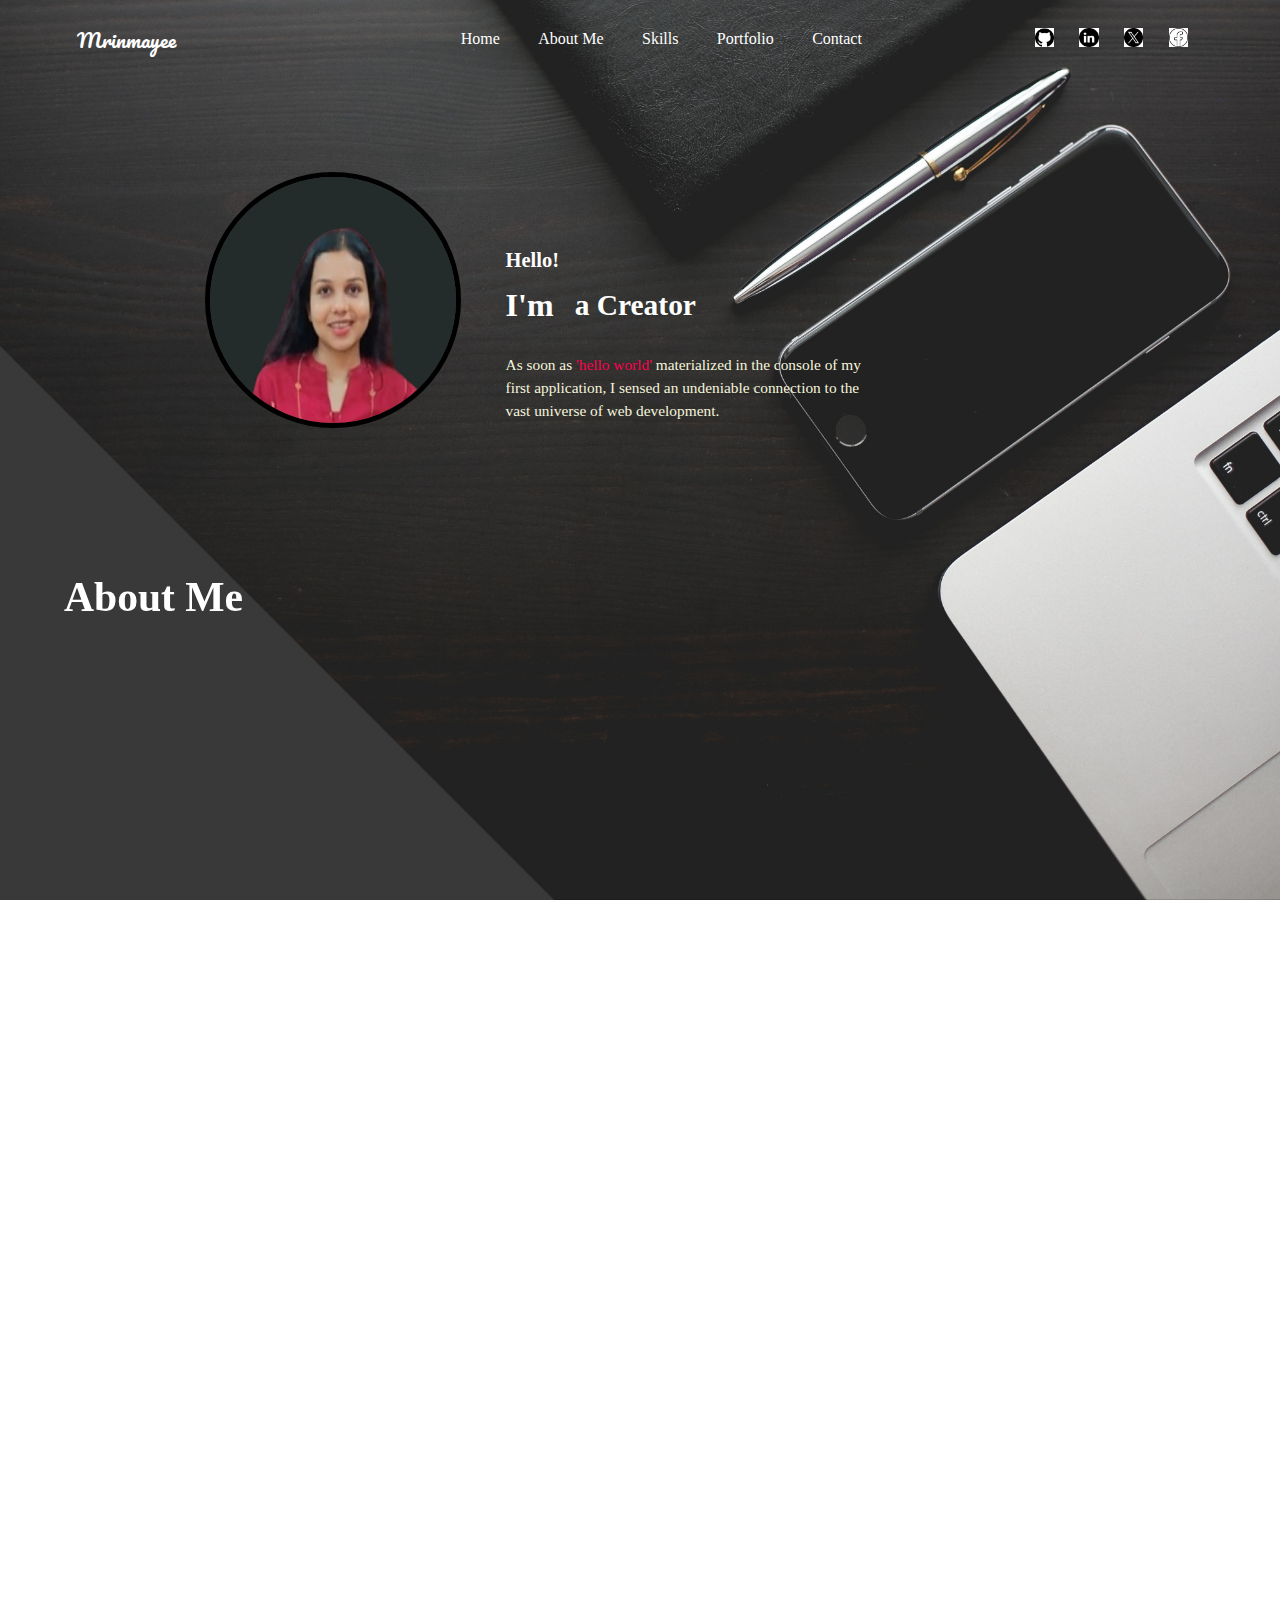
==== commit a52ff388: "changed bg-color in about section" ====
--- a/index.html
+++ b/index.html
@@ -56,7 +56,7 @@
                 <li>a Creator</li>
                 <li>a Freelancer</li>
                 <li>a Programmer</li>
-                <li>a Full Stack Developer </li>
+                <li class="fulldev">a Full Stack Developer </li>
               </ul>
             </div>
           </div>
--- a/style.css
+++ b/style.css
@@ -108,11 +108,11 @@
 
 @keyframes animatesocialmedia {
   0%{
-    transform: translateX(-100px);
+    transform: translateY(-100px);
     opacity: 0;
   }
   100%{
-    transform: translateX(0px);
+    transform: translateY(0px);
     opacity: 1;
   }
 }
@@ -298,7 +298,9 @@
   margin-top: 1.69vw;
   width: 50%;
   line-height: 1.5;
-  color:white
+  color:#36454F;
+  background-color:#F2F3F5;
+  padding: 1vw 3vw;
 }
 
 /*********************************Start of Skills Section*****************************************************************/
@@ -556,10 +558,10 @@
 form input,
 form textarea {
   width: 100%;
-  color: white;
+  color:black;
   border: 0;
   outline: none;
-  background: black;
+  background: #F2F3F5;
   border-radius: 9px;
   padding: 15px;
   margin: 12px 0;
@@ -576,8 +578,8 @@
   margin-top: 15px;
   cursor: pointer;
   border-radius: 9px;
-  color: black;
-  background:white;
+  color:black;
+  background: #FEFEFA;
 }
 
 /****************************Portfolio for smaller screen*************************************************/
@@ -683,13 +685,13 @@
 }
 .animate span{
   font-size: 2.5vw;
-  margin-top: 0.5vw;
+  margin-top: 0.80vw;
   font-weight: bolder;
 }
 
 .animate ul  {
   list-style: none;
-  font-size: 2.3vw;
+  font-size: 2.5vw;
   margin-left: 1vw;
   
 }
@@ -702,11 +704,13 @@
 }
 
 
+
+
 .animate div{
   overflow: hidden;
   position: relative;
   height: 5vw;
-  margin-top: -0.65vw;
+  margin-top: -2vw;
 }
 
 .anime{
@@ -774,7 +778,7 @@
     margin-top: 1.69vw;
     width: 100%;
     line-height: 1.5;
-    color:beige;
+    color:black;
   }
 
   .links {
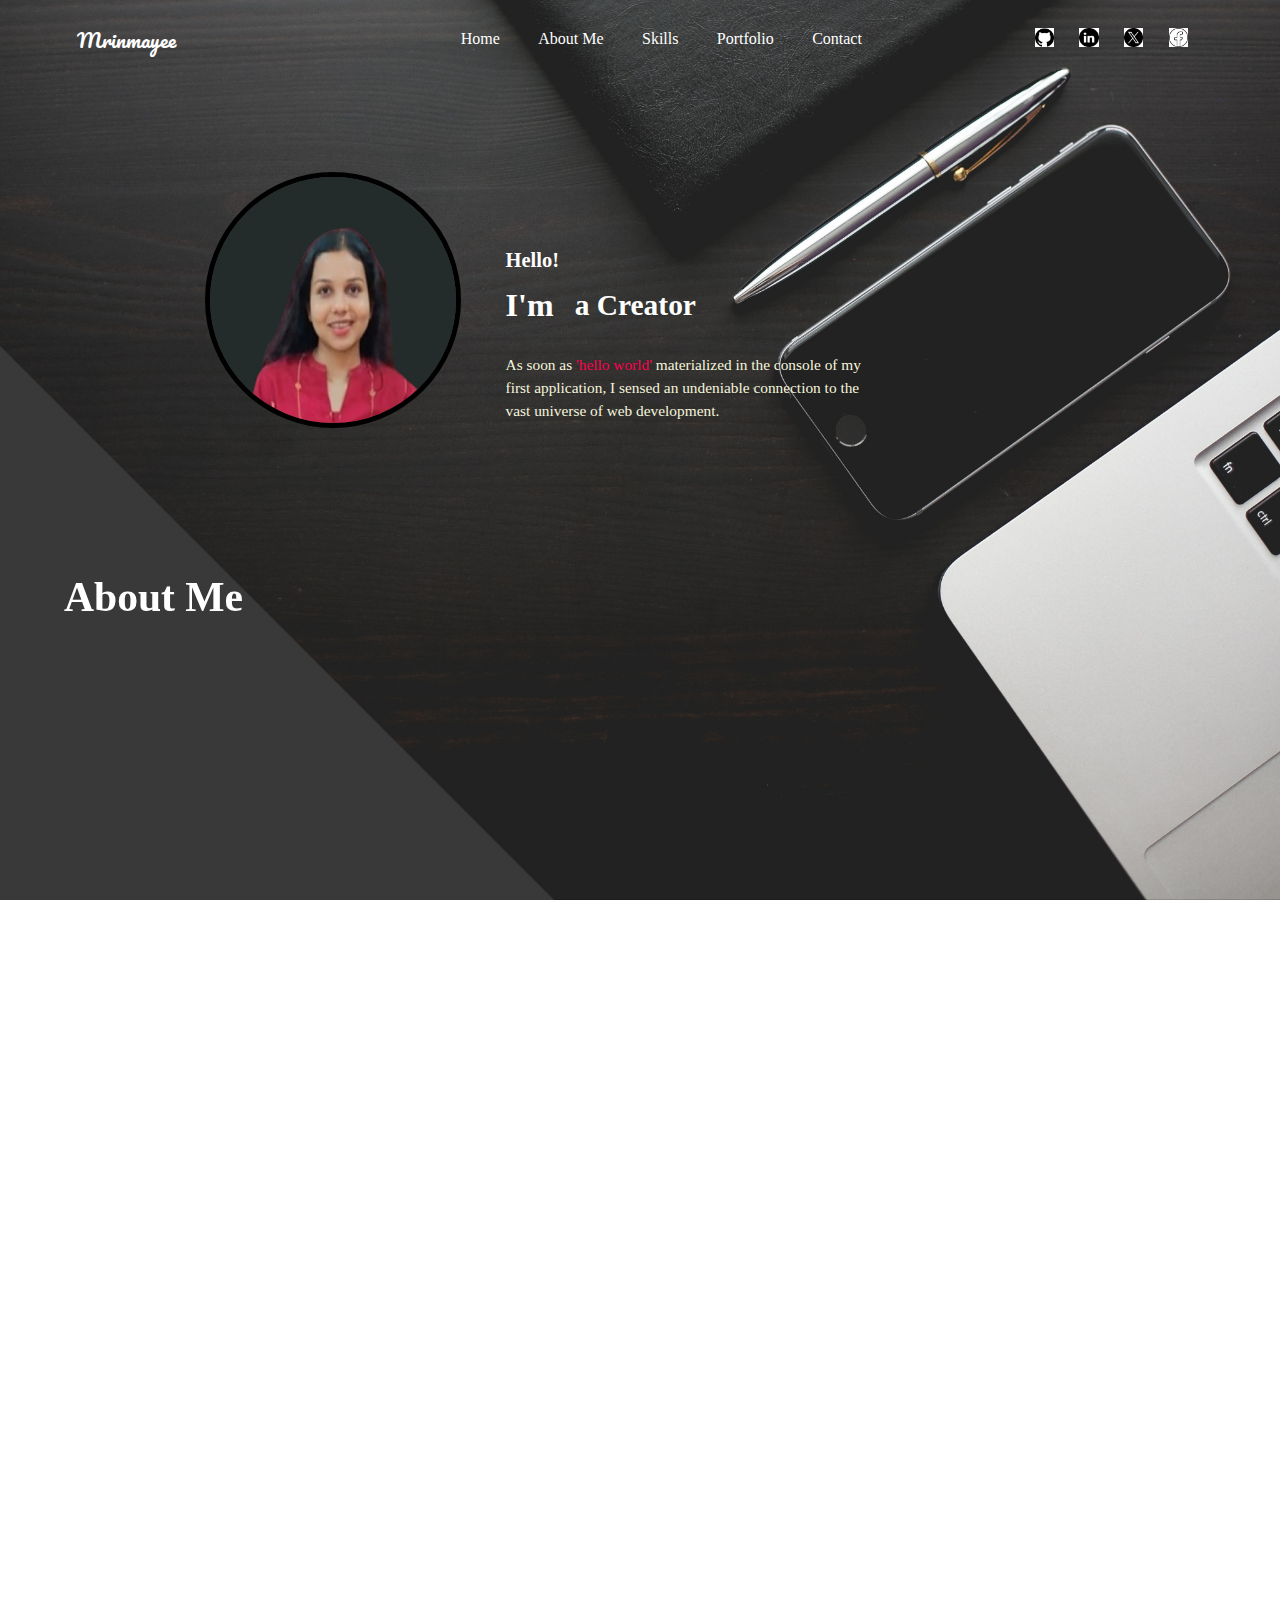
==== commit f5b60c95: "Removed nav menu from css for responsiveness in mobile" ====
--- a/index.html
+++ b/index.html
@@ -28,11 +28,7 @@
               <li><a href="#portfolio">Portfolio</a></li>
               <li><a href="#contact">Contact</a></li>
             </div>
-            <i class="fa-solid fa-xmark" onclick="handleClose()"></i>
-          </ul>
-        </div>
-        <div class="menuicon">
-          <i class="fa-solid fa-bars" onclick="handleMenu()"></i>
+            </ul>
         </div>
         <div class="socialmedia">
           <a href="https://github.com/Mrinmayee-Sarkar"><img src="Images/github.png"></a>
@@ -56,7 +52,7 @@
                 <li>a Creator</li>
                 <li>a Freelancer</li>
                 <li>a Programmer</li>
-                <li class="fulldev">a Full Stack Developer </li>
+                <li>a Full Stack Developer </li>
               </ul>
             </div>
           </div>
--- a/style.css
+++ b/style.css
@@ -580,6 +580,8 @@
   border-radius: 9px;
   color:black;
   background: #FEFEFA;
+  border: none;
+  margin-bottom: 2vw;
 }
 
 /****************************Portfolio for smaller screen*************************************************/
@@ -604,50 +606,10 @@
     width: 25vw;
   }
 
-  .menuicon{
-    display: block;
-    font-size: 20px;
-    float: right;
-    margin-top: -7vw;
-  }
-  
-  .menuicon i {
-    display: block;
-    font-size: 20px;
-    float: right;
-   font-size: 5vw;
-  }
-
-  nav ul {
-    background: #4b4b4b;
-    position: fixed;
-    top: 0;
-    right: -65vw;
-    height: 100vh;
-    padding-top: 50px;
-    z-index: 2;
-    transition: right 0.5s;
-  }
-
- nav ul .fa-solid {
-    display: block;
-    position: absolute;
-    top: 6vw;
-    left: 9vw;
-    cursor: pointer;
-    font-size: 5vw;
-  }
-
-   .li{
-    margin-top: 16vw;
-    margin-left: -15vw;
-    display: flex;
-    flex-direction: column;
-    gap: 5vw;
-  }
- .li a{
-    font-size: 4vw;
-  }
+ #menu {
+    display: none;
+  }
+
 
   .socialmedia{
     display: none;
@@ -781,40 +743,35 @@
     color:black;
   }
 
-  .links {
-    margin-right: 3.25vw;
-    font-size: 1.6vw;
-    font-weight: 600;
-    cursor: pointer;
-    position: relative;
-  }
-
-  .links.active-link::after {
-    width: 20%;
-  }
-  
-  .content ul li {
-    margin-top: 1.5vw;
-    font-weight: bold;
-    font-size: 2.5vw;
-    
-  }
-  
-  .content ul li span {
-    color: bisque;
-    font-size: 2.5vw;
-  }
-  
-  .cgpa{
-    margin-left: 1vw;}
-  
-  .content {
-    display: none;
-  }
-  
-  .content.active-content {
-    display: block;
-  }
+  .icons{
+    margin-top: 4vw;
+    display: flex;
+    gap: 1.5vw;
+    flex-wrap: wrap;
+  }
+  
+  .icons .imgicon{
+    width: 12vw;
+    height: 9vw;
+    background-color: aliceblue;
+   border-radius: 4%;
+   display: flex;
+   justify-content: center;
+   align-items: center;
+  
+  }
+  
+  .icons img{
+  width: 8vw;
+  height: 8vw;
+  transition: all;
+  }
+  
+  .imgicon:hover{
+  width: 14vw ;
+  height: 14vw;
+  }
+
 
   .project-list {
     display: grid;
@@ -1007,10 +964,10 @@
   form input,
   form textarea {
     width: 90%;
-    color: white;
+    color: black;
     border: 0;
     outline: none;
-    background: black;
+    background: #F2F3F5;
     border-radius: 9px;
     padding: 15px;
     margin: 12px 0;
@@ -1019,12 +976,14 @@
 
   form .btn {
     padding: 14px 60px;
+    margin-bottom: 2vw;
     font-size: 2.9vw;
     margin-top: 15px;
     cursor: pointer;
     border-radius: 9px;
     color: black;
-    background: white
+    background: white;
+    border: none;
   }
  
 }
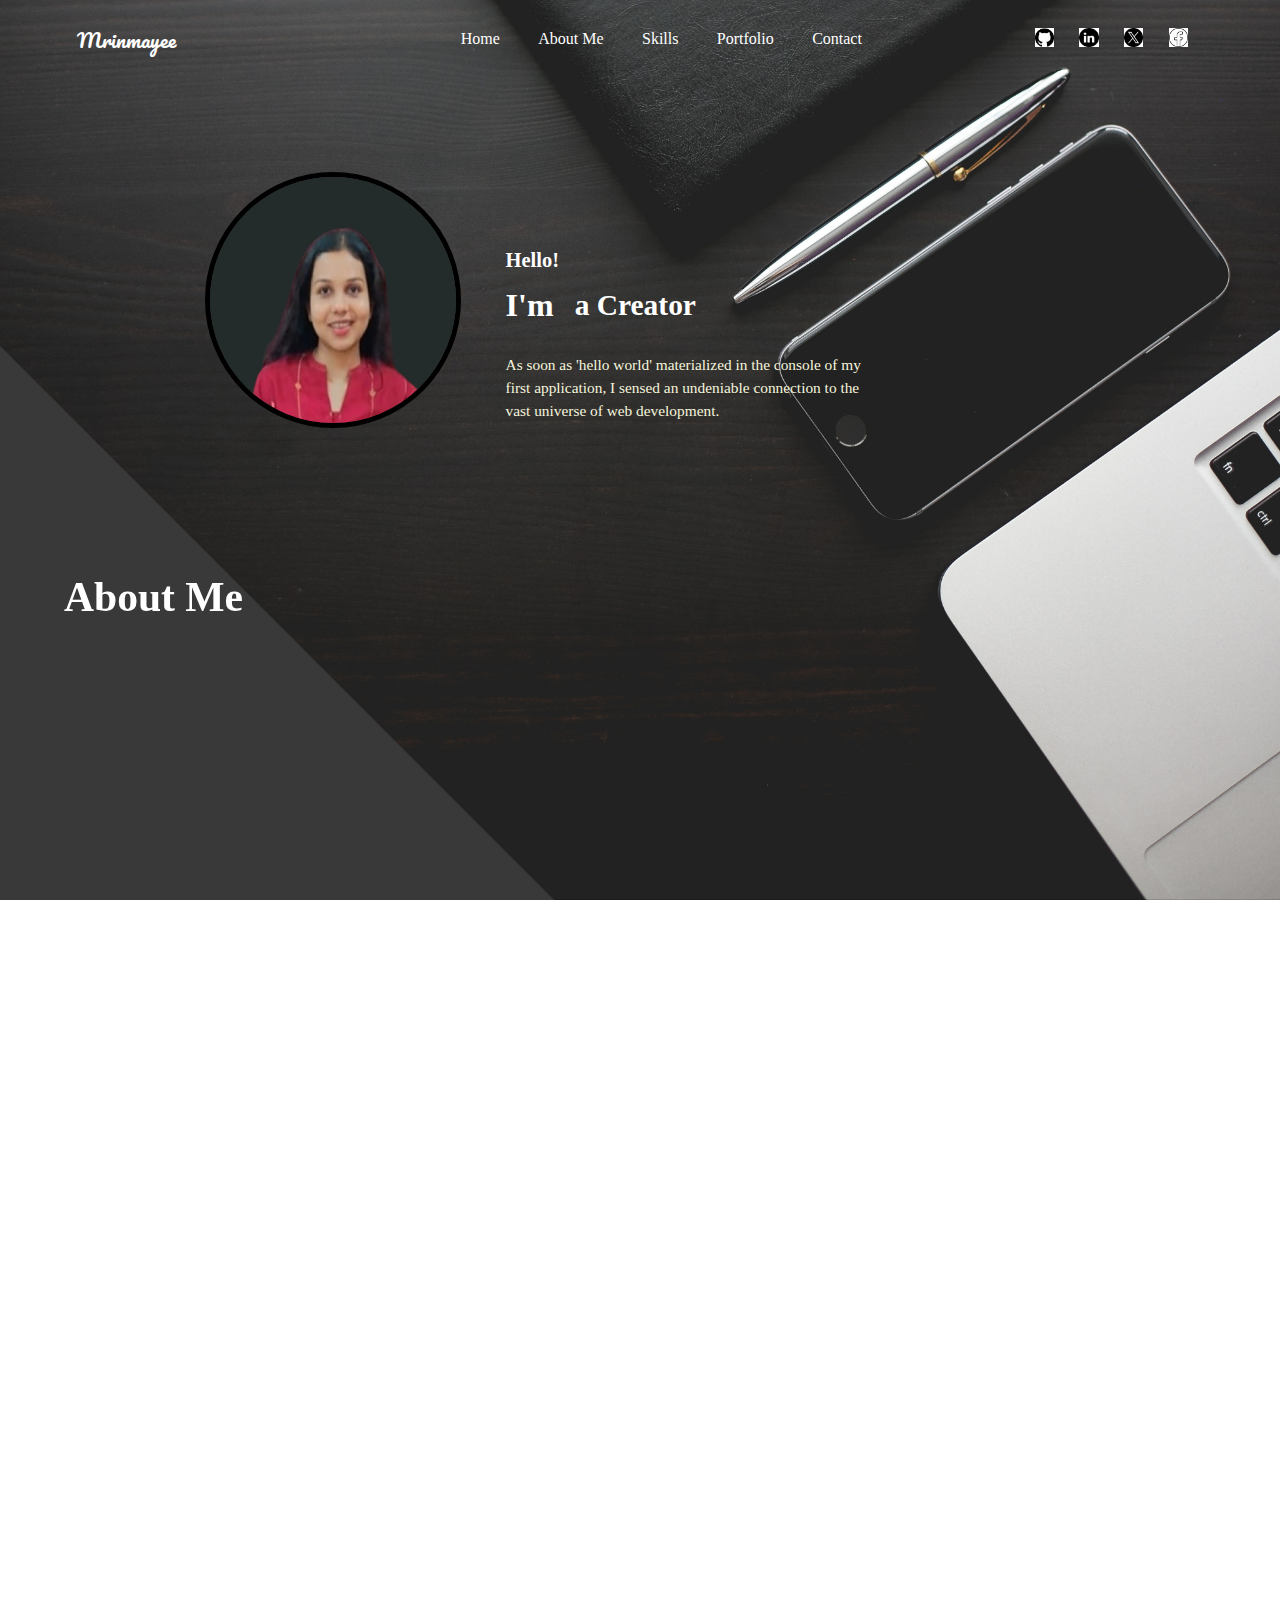
==== commit 676ba7f6: "updated about section" ====
--- a/index.html
+++ b/index.html
@@ -8,7 +8,7 @@
   <link rel="stylesheet" href="https://unpkg.com/aos@next/dist/aos.css" />
   <link href="https://fonts.googleapis.com/css2?family=Pacifico&display=swap" rel="stylesheet">
   <link rel="stylesheet" href="style.css">
- 
+
   <script src="https://kit.fontawesome.com/a83e1a7142.js" crossorigin="anonymous"></script>
   <link rel="stylesheet" href="https://cdn.jsdelivr.net/gh/devicons/devicon@v2.10.1/devicon.min.css">
 </head>
@@ -28,7 +28,7 @@
               <li><a href="#portfolio">Portfolio</a></li>
               <li><a href="#contact">Contact</a></li>
             </div>
-            </ul>
+          </ul>
         </div>
         <div class="socialmedia">
           <a href="https://github.com/Mrinmayee-Sarkar"><img src="Images/github.png"></a>
@@ -57,7 +57,7 @@
             </div>
           </div>
 
-          <p>As soon as <span>'hello world'</span> materialized in the console of my first application, I sensed an
+          <p>As soon as 'hello world' materialized in the console of my first application, I sensed an
             undeniable
             connection to the vast universe of web development.</p>
         </div>
@@ -67,40 +67,42 @@
 
 
   <!-----------------------End of Home section--------------------------------------------------------->
- 
+
   <!-----------------------Start of About section--------------------------------------------------------->
   <div id="about">
     <div class="container">
       <h1 class="title" data-aos="fade-up">About Me</h1>
-      <p  data-aos="fade-down">Hi! My name is Mrinmayee Sarkar</p>
-      <p data-aos="fade-down">I am a highly motivated,dedicated and self- taught full stack developer, with a passion for
-         crafting seamless and efficient web applications. I possess a deep understanding of
-        programming concepts and algorithms, and I am passionate about using these skills to solve complex
-        problems. Web development has offered me an engaging challenge to continually learn and improve my
-        skills in creating high-quality applications. I am eager to gain practical experience and contribute
-        to dynamic projects and continue learning in a professional environment.</p>
-    </div>
-  </div>
-
-<!-----------------------End of About section--------------------------------------------------------->
- 
+      <p data-aos="fade-down">Hi! My name is Mrinmayee Sarkar</p>
+      <p data-aos="fade-down">I am a self-taught web developer passionate about front-end and back-end development. With
+        hands-on experience from a six-month internship, I excel in creating high-quality applications. Currently
+        interning as a front-end developer, I am dedicated to crafting intuitive user interfaces. Web development fuels
+        my desire for continuous learning and tackling complex challenges. I am eager to contribute to dynamic projects,
+        collaborate with talented teams, and make meaningful contributions in a professional environment.</p>
+    </div>
+  </div>
+
+  <!-----------------------End of About section--------------------------------------------------------->
+
 
   <!----------------------------------Skill Section Starts--------------------------------------------------------------->
 
   <div id="skills" data-aos="fade-up">
     <div class="container">
-      <h1 class="title" >Skills</h1>
-      <div class="icons"  data-aos="fade-zoom-in"
-      data-aos-easing="ease-in-back"
-      data-aos-delay="300"
-      data-aos-offset="0">
+      <h1 class="title">Skills</h1>
+      <div class="icons" data-aos="fade-zoom-in" data-aos-easing="ease-in-back" data-aos-delay="300"
+        data-aos-offset="0">
         <div class="imgicon">
           <img src="https://cdn.jsdelivr.net/gh/devicons/devicon/icons/javascript/javascript-original.svg" />
         </div>
-        <div class="imgicon" >
+        <div class="imgicon">
           <img src="https://cdn.jsdelivr.net/gh/devicons/devicon/icons/react/react-original-wordmark.svg" />
         </div>
         <div class="imgicon">
+
+          <img src="https://cdn.jsdelivr.net/gh/devicons/devicon@latest/icons/nextjs/nextjs-original.svg" />
+
+        </div>
+        <div class="imgicon">
           <img src="https://cdn.jsdelivr.net/gh/devicons/devicon/icons/redux/redux-original.svg" />
         </div>
         <div class="imgicon">
@@ -112,6 +114,11 @@
         <div class="imgicon">
           <img src="https://cdn.jsdelivr.net/gh/devicons/devicon/icons/bootstrap/bootstrap-original-wordmark.svg" />
         </div>
+        <div class="imgicon">
+        
+          <img src="https://cdn.jsdelivr.net/gh/devicons/devicon@latest/icons/tailwindcss/tailwindcss-plain-wordmark.svg" />
+          
+          </div>
         <div class="imgicon">
           <img src="https://cdn.jsdelivr.net/gh/devicons/devicon/icons/jquery/jquery-original-wordmark.svg" />
         </div>
@@ -142,10 +149,8 @@
   <div id="portfolio" data-aos="fade-up">
     <div class="container">
       <h1 class="title">My Projects</h1>
-      <div class="project-list" data-aos="fade-zoom-in"
-      data-aos-easing="ease-in-back"
-      data-aos-delay="300"
-      data-aos-offset="0">
+      <div class="project-list" data-aos="fade-zoom-in" data-aos-easing="ease-in-back" data-aos-delay="300"
+        data-aos-offset="0">
         <div class="project">
           <img src="Images/Medassist.png" alt="MedAssist">
           <div class="link">
@@ -226,7 +231,7 @@
           <div class="modal-content">
             <span class="close3">&times;</span>
             <h2>NewsWave App</h2>
-            <p>• Implementing the development of a React-based news aggregator application that leverages the News
+            <p>•A React-based news aggregator application that leverages the News
               API to provide users with up-to-date and personalized news content.</p>
             <p>• Successfully integrated News API to fetch and display current news articles, ensuring up-to-date
               and relevant content for users.</p>
@@ -246,6 +251,9 @@
             <button id="rdmore4">Read More</button>
           </div>
         </div>
+
+        
+
         <div id="myModal4" class="modal">
 
           <!-- Modal content -->
@@ -274,7 +282,7 @@
     <div class="container">
       <div class="row">
         <div class="left">
-          <h1 class="sub-title" >Contact Me</h1>
+          <h1 class="sub-title">Contact Me</h1>
           <p><i class="fa-solid fa-phone"></i> 9039575229</p>
           <p><i class="fa-solid fa-envelope"></i>mrinmayee.sarkar23@gmail.com</p>
           <a href="https://github.com/Mrinmayee-Sarkar">
@@ -296,7 +304,7 @@
     </div>
   </div>
   <!-----------------------End of contact section--------------------------------------------------------->
- 
+
   <script src="pf.js"></script>
   <script src="https://unpkg.com/aos@next/dist/aos.js"></script>
   <script>
--- a/style.css
+++ b/style.css
@@ -276,10 +276,6 @@
     opacity: 1;
   }
   
-}
-
-.text p span{
-  color: #ff004f;
 }
 
 .text div {
@@ -600,6 +596,11 @@
     display: block;
     padding: 2.5vw;
   }
+
+ .container {
+    padding: 0.65vw 10%;
+  }
+
   .logo {
     font-size: 5vw;
     font-family: "Pacifico", cursive;
@@ -768,15 +769,17 @@
   }
   
   .imgicon:hover{
-  width: 14vw ;
-  height: 14vw;
+  width: 10vw ;
+  height: 10vw;
   }
 
 
   .project-list {
-    display: grid;
-    grid-template-columns: repeat(auto-fit, minmax(42.5vw, 1fr));
-    grid-gap: 2.60vw;
+    display: flex;
+    flex-wrap: wrap;
+    justify-content: center;
+    align-items: center;
+    gap: 7vw;
     margin-top: 2.60vw;
   }
   
@@ -787,8 +790,8 @@
   }
   
   .project img {
-    width: 100%;
-    height: 100%;
+    width: 75vw;
+    height: 75vw;
     border-radius: 0.65vw;
     display: block;
     transition: transform 0.5s;
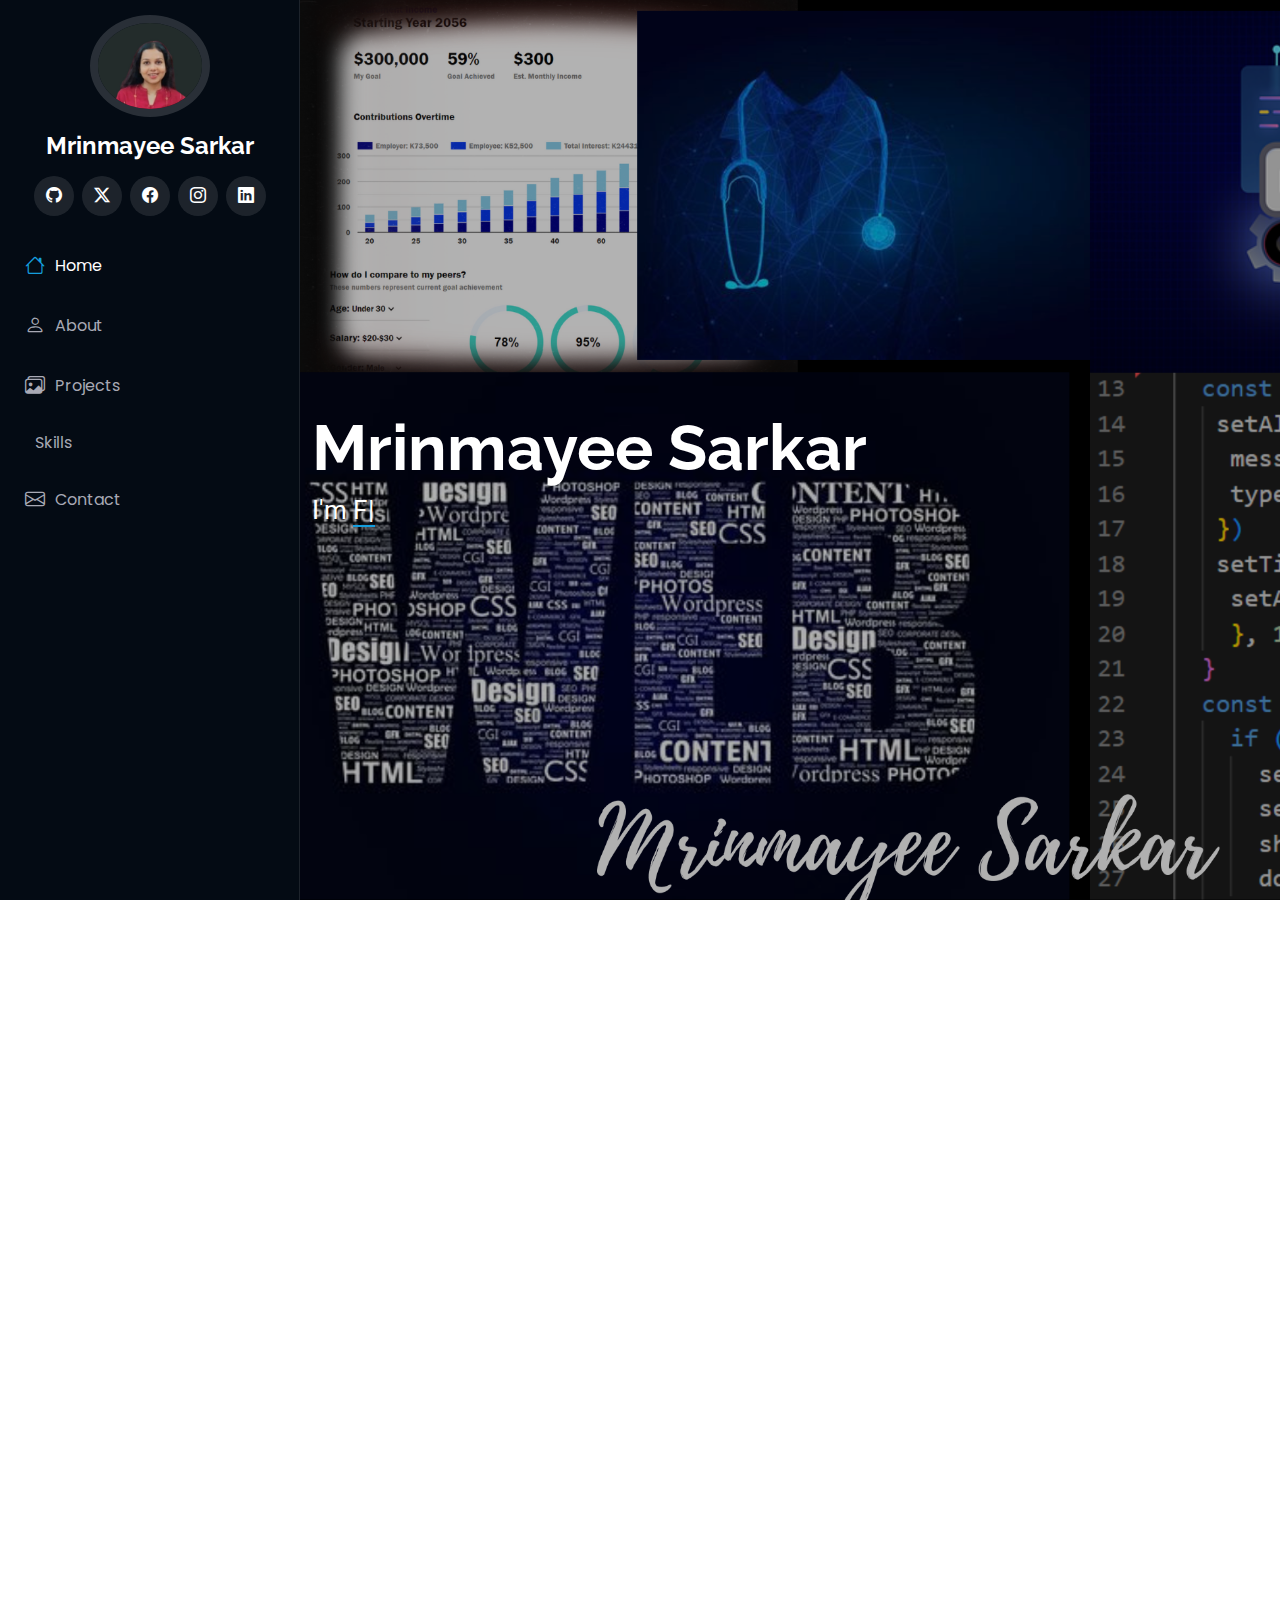
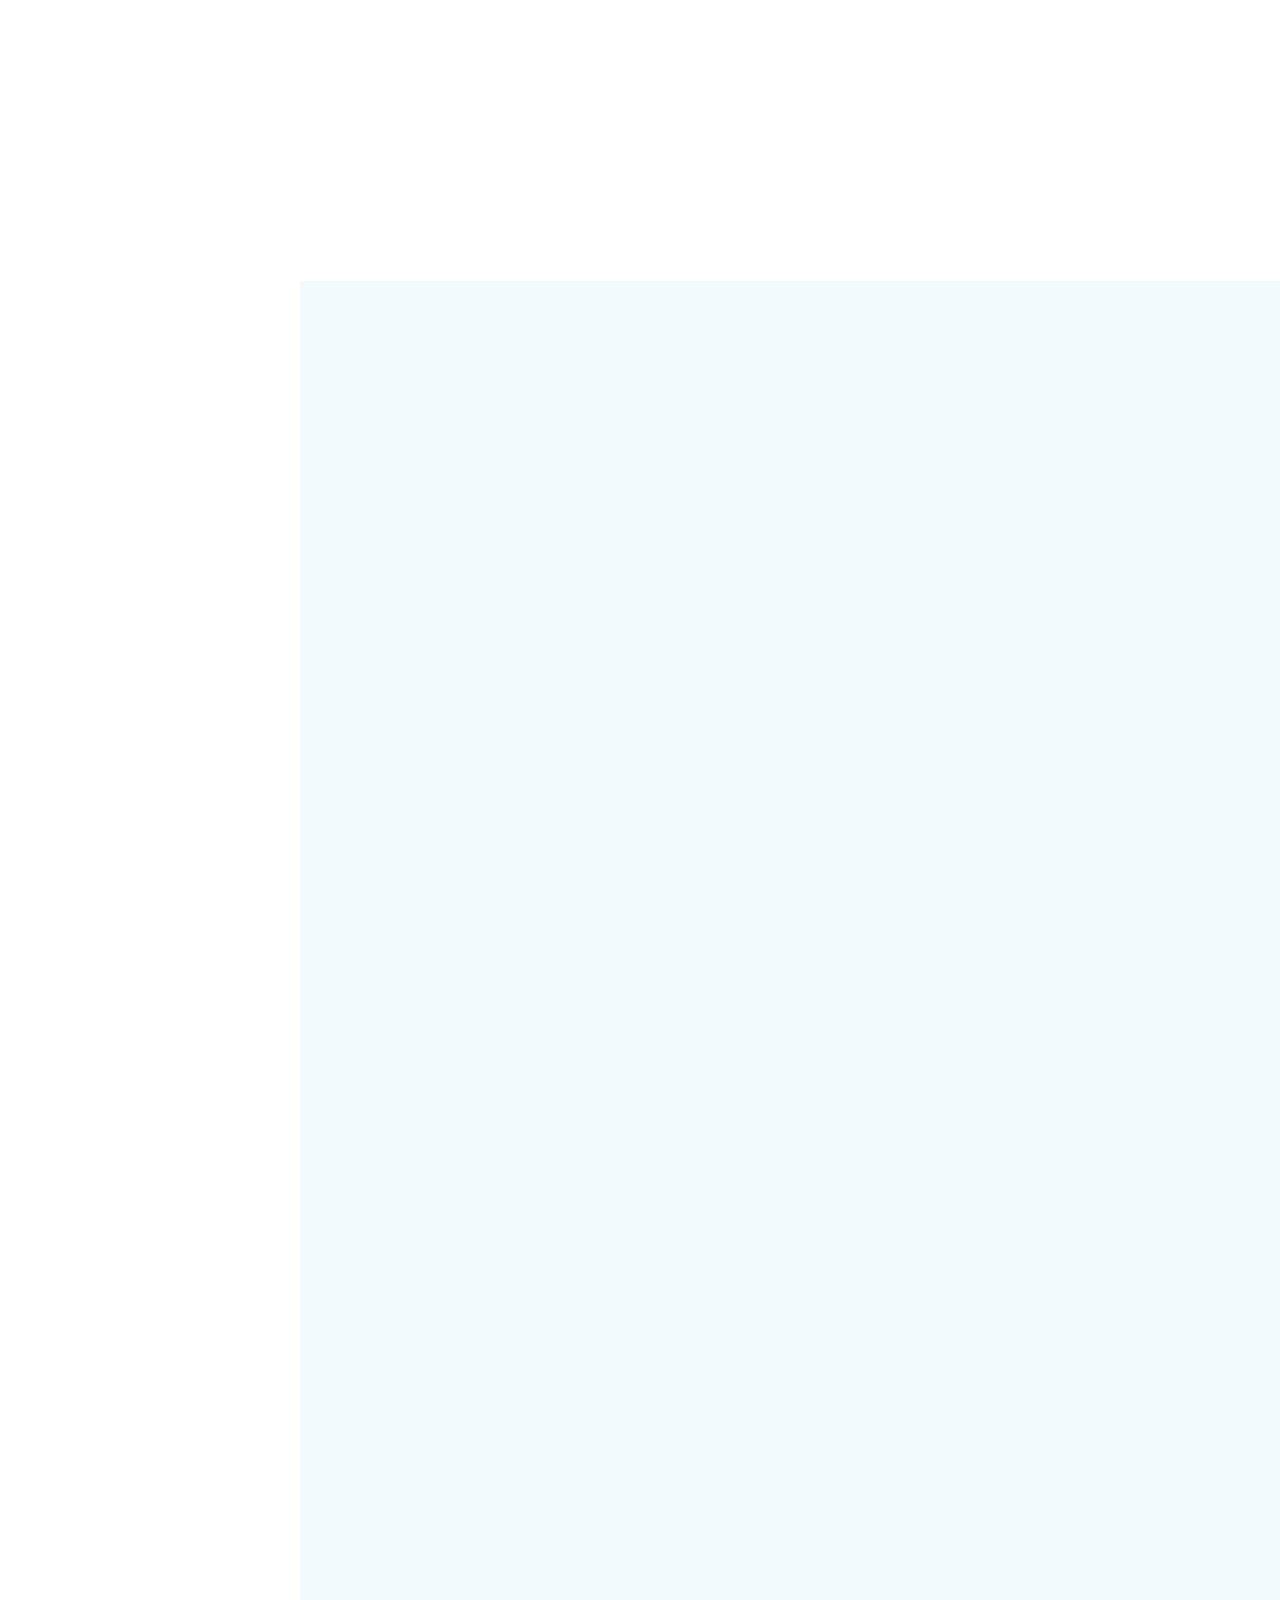
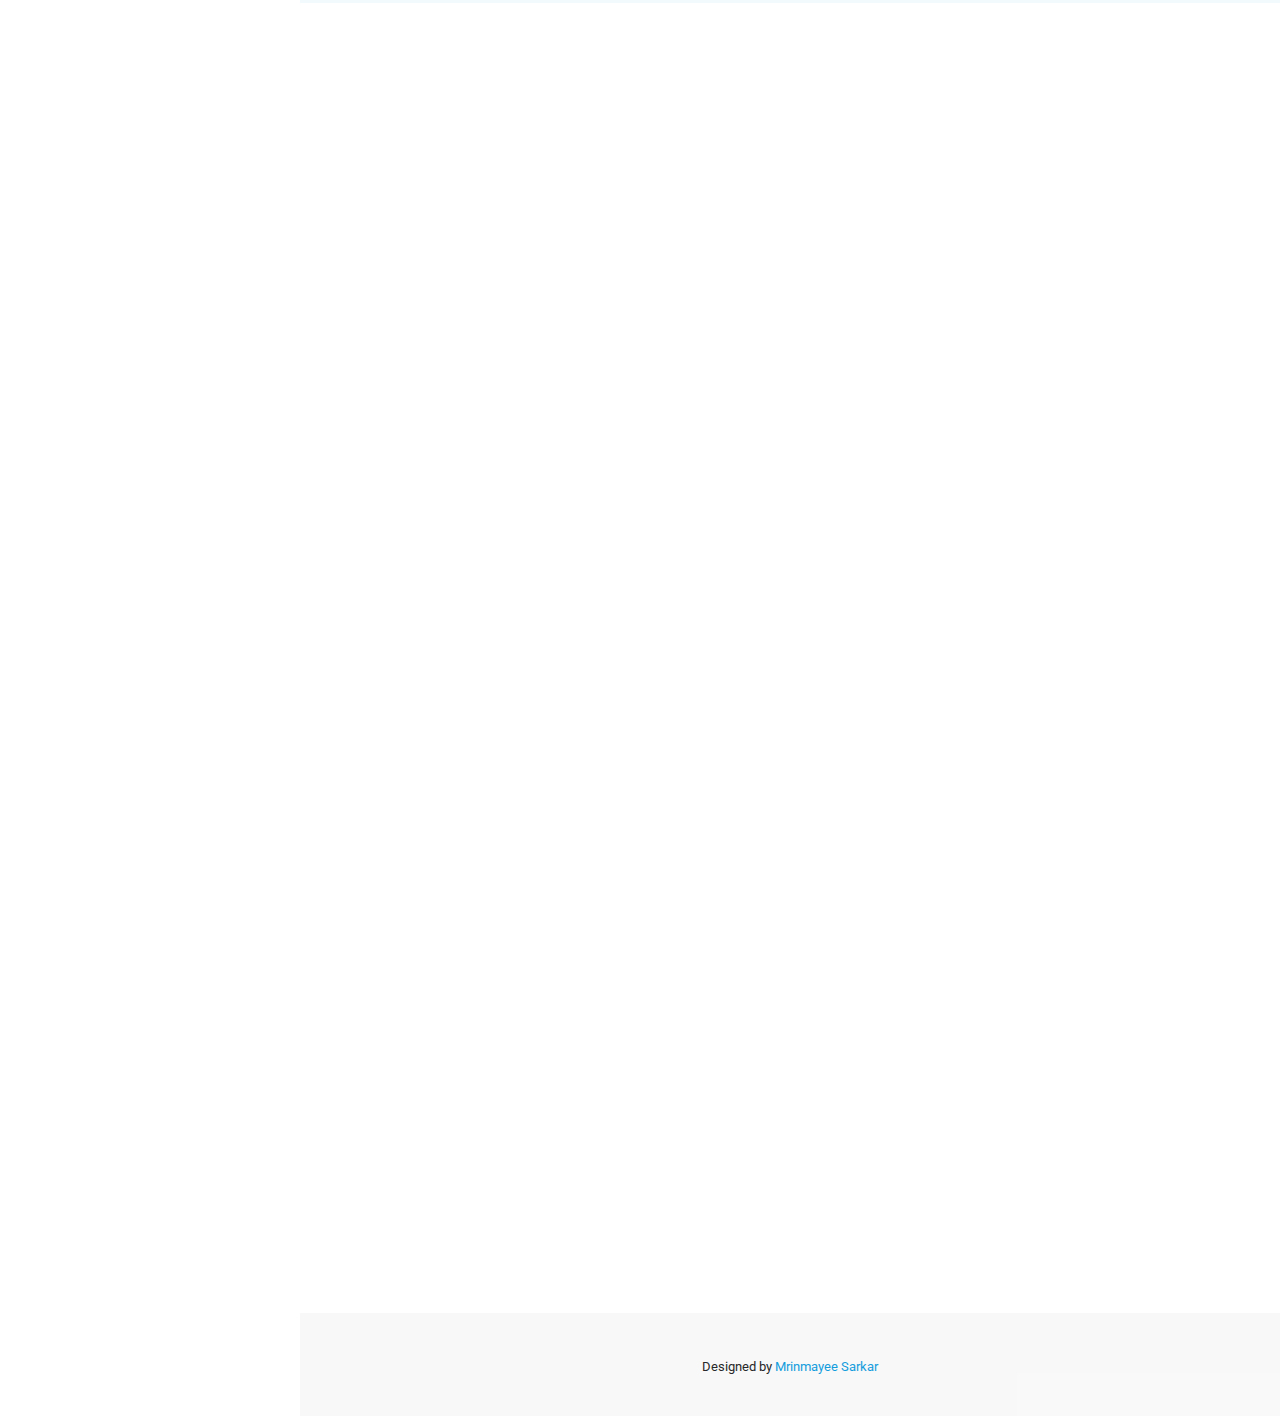
==== commit d0497a25: "updated portfolio" ====
--- a/index.html
+++ b/index.html
@@ -2,317 +2,411 @@
 <html lang="en">
 
 <head>
-  <meta charset="UTF-8">
-  <meta name="viewport" content="width=device-width, initial-scale=1">
-  <title>Mrinmayee Sarkar-Portfolio</title>
-  <link rel="stylesheet" href="https://unpkg.com/aos@next/dist/aos.css" />
-  <link href="https://fonts.googleapis.com/css2?family=Pacifico&display=swap" rel="stylesheet">
-  <link rel="stylesheet" href="style.css">
-
+  <meta charset="utf-8">
+  <meta content="width=device-width, initial-scale=1.0" name="viewport">
+  <title>Mrinmayee Sarkar</title>
+  <meta content="" name="description">
+  <meta content="" name="keywords">
+
+  <link href="https://fonts.googleapis.com" rel="preconnect">
+  <link href="https://fonts.gstatic.com" rel="preconnect" crossorigin>
+  <link
+    href="https://fonts.googleapis.com/css2?family=Roboto:ital,wght@0,100;0,300;0,400;0,500;0,700;0,900;1,100;1,300;1,400;1,500;1,700;1,900&family=Poppins:ital,wght@0,100;0,200;0,300;0,400;0,500;0,600;0,700;0,800;0,900;1,100;1,200;1,300;1,400;1,500;1,600;1,700;1,800;1,900&family=Raleway:ital,wght@0,100;0,200;0,300;0,400;0,500;0,600;0,700;0,800;0,900;1,100;1,200;1,300;1,400;1,500;1,600;1,700;1,800;1,900&display=swap"
+    rel="stylesheet">
+
+  <link href="assets/vendor/bootstrap/css/bootstrap.min.css" rel="stylesheet">
+  <link href="assets/vendor/bootstrap-icons/bootstrap-icons.css" rel="stylesheet">
+  <link href="assets/vendor/aos/aos.css" rel="stylesheet">
+  <link href="assets/vendor/glightbox/css/glightbox.min.css" rel="stylesheet">
+  <link href="assets/vendor/swiper/swiper-bundle.min.css" rel="stylesheet">
+  <link href="style.css" rel="stylesheet">
+
+</head>
+
+<body class="index-page">
+
+  <header id="header" class="header d-flex flex-column">
+    <i class="header-toggle d-xl-none bi bi-list"></i>
+
+    <div class="profile-img">
+      <img src="assets/img/Me-removebg-preview.jpg" alt="" class="img-fluid rounded-circle">
+    </div>
+
+    <a href="index.html" class="logo d-flex align-items-center justify-content-center">
+      <h1 class="sitename">Mrinmayee Sarkar</h1>
+    </a>
+
+    <div class="social-links text-center">
+      <a target="_blank" href="https://github.com/Mrinmayee-Sarkar" class="github"><i class="bi bi-github"></i></a>
+      <a target="_blank" href="https://twitter.com/Mrinmxyee" class="twitter"><i class="bi bi-twitter-x"></i></a>
+      <a target="_blank" href="https://www.facebook.com/mrinmayee.sarkar.750/" class="facebook"><i
+          class="bi bi-facebook"></i></a>
+      <a target="_blank" href="https://www.instagram.com/_.mrinmayee/?next=%2F&hl=en" class="instagram"><i
+          class="bi bi-instagram"></i></a>
+      <a target="_blank" href="https://www.linkedin.com/in/mrinmayee-sarkar-5016922ab/" class="linkedin"><i
+          class="bi bi-linkedin"></i></a>
+    </div>
+
+    <nav id="navmenu" class="navmenu">
+      <ul>
+        <li><a href="#hero" class="active"><i class="bi bi-house navicon"></i>Home</a></li>
+        <li><a href="#about"><i class="bi bi-person navicon"></i>About</a></li>
+        <li><a href="#projects"><i class="bi bi-images navicon"></i>Projects</a></li>
+        <li><a href="#skills"><i class="fas fa-code navicon"></i>Skills</a></li>
+        <li><a href="#contact"><i class="bi bi-envelope navicon"></i> Contact</a></li>
+      </ul>
+    </nav>
+
+  </header>
+
+  <main class="main">
+
+    <!-- Hero Section -->
+    <section id="hero" class="hero section " data-aos="fade-in">
+
+      <!-- <img src="assets/img/Yellow Vintage Summer Mood Photo Collage.png" alt="" data-aos="fade-in" class=""> -->
+
+      <div class="container" data-aos="fade-up" data-aos-delay="100">
+        <h2>Mrinmayee Sarkar</h2>
+        <p>I'm <span class="typed"
+            data-typed-items="Full Stack Developer, Programmer, Freelancer, Creator ">Designer</span><span
+            class="typed-cursor typed-cursor--blink" aria-hidden="true"></span><span
+            class="typed-cursor typed-cursor--blink" aria-hidden="true"></span></p>
+      </div>
+
+    </section><!-- /Hero Section -->
+
+    <!-- About Section -->
+    <section id="about" class="about section">
+
+      <!-- Section Title -->
+      <div class="container section-title" data-aos="fade-up">
+        <h2>About</h2>
+        <p class="p1">Hey there! I'm Mrinmayee Sarkar</p>
+        <ul class="about-myself">
+          <li class="l1">I'm a self-taught web developer with a passion for bringing digital ideas to life through both
+            front-end and back-end magic. I am currently working as a Front-End Developer Intern at CodeBiba. My journey in web development has been an exciting one, fuelled by curiosity
+            and a desire to learn new things all the time. </li>
+          <li class="li">A Bit About My Journey:</li>
+          <p class="p2">With hands-on experience from a six-month internship and currently diving deep into the
+            world of front-end development, I've become a pro at crafting intuitive and visually stunning user
+            interfaces. Web development isn't just a job for me; it's my playground where creativity meets
+            technology.</p>
+          <p class="p2">I've tackled a variety of projects, that were based on web development, utilizing React, Nextjs,
+            HTML, CSS, JavaScript, and made use of server-side technologies like django, MySQL, prisma and more.
+            Whether it's designing a sleek, responsive website or building a robust server-side application, I'm always
+            up for the challenge.</p>
+          <li class="li">Why I Love Web Development:</li>
+          <p class="p3">There's something incredibly satisfying about solving complex problems and seeing my code come
+            to life in real-time. I thrive in dynamic environments where I can collaborate with talented teams, share
+            ideas, and create something truly meaningful together.</p>
+        </ul>
+        <div class="about-button">
+          <a target="_blank" href="https://www.linkedin.com/in/mrinmayee-sarkar-5016922ab/"> <button class="btn-1">Say
+              Hi <i class="fa-regular fa-hand"></i></button></a>
+          <a target="_blank" href="https://github.com/Mrinmayee-Sarkar"><button class="btn-2">Watch my repo <i
+                class="fa-brands fa-github"></i> </button></a>
+        </div>
+      </div><!-- End Section Title -->
+    </section><!-- /About Section -->
+
+    <!-- Portfolio Section -->
+    <section id="projects" class="projects section">
+
+      <!-- Section Title -->
+      <div class="container section-title" data-aos="fade-up">
+        <h2>Projects</h2>
+      </div><!-- End Section Title -->
+
+      <div class="work-sample" data-aos="fade-up" data-aos-delay="100" >
+
+        <div class="project-list">
+          <div class="project">
+            <img src="assets/img/Medassist.png" alt="MedAssist">
+            <div class="link">
+              <div>MedAssist App</div>
+              <p>Our advanced online clinical checkup app enable users to consult with their respective doctor from
+                the
+                comfort of their home.</p>
+              <a href="https://github.com/Mrinmayee-Sarkar/MedAssist-App" target="_blank"><i
+                  class="fa-solid fa-arrow-up-right-from-square"></i></a>
+              <button id="rdmore1">Read More</button>
+
+            </div>
+          </div>
+          <div id="myModal1" class="modal">
+
+            <!-- Modal content -->
+            <div class="modal-content">
+              <span class="close1">&times;</span>
+              <h2>MedAssist- App</h2>
+              <p>• Developed an advanced and innovative online clinical check-up app to enhance accessibility and
+                efficiency in healthcare services which will enable users to consult with their respective doctor
+                from the comfort of their home. </p>
+              <p> • Technologies and tools used: React.js, React Redux, Material UI and CSS for the frontend, Django
+                for handling server-side operations and MYSQL database for data storage, ensuring a seamless
+                and responsive user interface.</p>
+              <p> • Implemented a user-friendly and accessible interface for users to schedule their appointment with
+                the doctors of different specialities, conduct, and review clinical checkups and doctors can
+                diagnose and prescribe treatment as per need based on the questionnaires given by the doctor
+                to the patients.</p>
+              <p> • User authentication and authorization are managed in this application.</p>
+              </p>
+            </div>
+
+          </div>
+          <div class="project">
+            <img src="assets/img/TextCrafty.png" alt="TextCrafty">
+            <div class="link">
+              <div>Text Crafty App</div>
+              <p>Our advanced text enhancer app is designed to enhance your writing effortlessly, making every
+                word count.
+              </p>
+              <a href="https://github.com/Mrinmayee-Sarkar/Text-Crafty" target="_blank"><i
+                  class="fa-solid fa-arrow-up-right-from-square"></i></a>
+              <button id="rdmore2">Read More</button>
+            </div>
+          </div>
+
+          <div id="myModal2" class="modal">
+
+            <!-- Modal content -->
+            <div class="modal-content">
+              <span class="close2">&times;</span>
+              <h2>Text Crafty App </h2>
+              <p>• This application is a user-friendly text enhancer developed using react. </p>
+              <p> • Technologies and tools used: JavaScript, Bootstrap and CSS to create an innovative text
+                enhancer app that enhances user experience through responsive design.</p>
+              <p> • Added feature for user to enhance overall quality of written content, remove extra spaces from
+                sentences, copy the text to clipboard. This app also analyze total words, character count and
+                how much time takes to read a text.
+              </p>
+            </div>
+
+          </div>
+          <div class="project">
+            <img src="assets/img/newswave.jpeg" alt="NewsWave">
+            <div class="link">
+              <div>News Wave App</div>
+              <p>Developed a dynamic news application using React and integrated the News API for real-time content
+                updates.</p>
+              <a href="https://github.com/Mrinmayee-Sarkar/News-Wave" target="_blank"><i
+                  class="fa-solid fa-arrow-up-right-from-square"></i></a>
+              <button id="rdmore3">Read More</button>
+            </div>
+          </div>
+          <div id="myModal3" class="modal">
+
+            <!-- Modal content -->
+            <div class="modal-content">
+              <span class="close3">&times;</span>
+              <h2>NewsWave App</h2>
+              <p>•A React-based news aggregator application that leverages the News
+                API to provide users with up-to-date and personalized news content.</p>
+              <p>• Successfully integrated News API to fetch and display current news articles, ensuring up-to-date
+                and relevant content for users.</p>
+              <p> • Technologies and tools used: ReactJS, JavaScript, CSS, Bootstrap for frontend user interface.</p>
+              <p> • Continuously enhancing the application by working on features like real-time updates, improved
+                search functionality, and additional customization options to meet evolving user expectations.</p>
+              </p>
+            </div>
+          </div>
+          <div class="project">
+            <img src="assets/img/dashboard.png" alt="Dashboard">
+            <div class="link">
+              <div>Retirement Account UI</div>
+              <p>Designed and implemented a comprehensive Retirement Dashboard UI from scratch</p>
+              <a href="https://mrinmayee-sarkar.github.io/Dashboard/" target="_blank"><i
+                  class="fa-solid fa-arrow-up-right-from-square"></i></a>
+              <button id="rdmore4">Read More</button>
+            </div>
+          </div>
+
+
+
+          <div id="myModal4" class="modal">
+
+            <!-- Modal content -->
+            <div class="modal-content">
+              <span class="close4">&times;</span>
+              <h2>Retirement Savings Account Dashboard</h2>
+              <p>• Designed and implemented a comprehensive Retirement Admin Dashboard user interface from scratch,
+                using a combination of HTML, CSS, and JavaScript. This project aimed to streamline retirement account
+                management for users by providing an intuitive and efficient dashboard.</p>
+              <p> • Implemented responsive design principles, ensuring the dashboard adapts seamlessly to various
+                devices and screen sizes, enhancing accessibility for users on different platforms.</p>
+              <p> • Source Code
+                https://github.com/Mrinmayee-Sarkar/Dashboard
+              </p>
+            </div>
+
+          </div>
+        </div>
+      </div><!-- End Portfolio Container -->
+
+      </div>
+
+      </div>
+
+    </section><!-- /Portfolio Section -->
+
+    <!-- Skills Section -->
+    <section id="skills" class="skills section">
+
+      <!-- Section Title -->
+      <div class="container section-title" data-aos="fade-up">
+        <h2>Skills</h2>
+        <p>Things I'm good at</p>
+      </div><!-- End Section Title -->
+
+      <div class="container" data-aos="fade-up" data-aos-delay="200">
+
+        <div class="row skills-content skills-animation">
+          <div class="icons" data-aos="fade-right" data-aos-delay="200">
+            <div class="imgicon">
+              <img src="https://cdn.jsdelivr.net/gh/devicons/devicon/icons/javascript/javascript-original.svg" />
+            </div>
+            <div class="imgicon">
+              <img src="https://cdn.jsdelivr.net/gh/devicons/devicon/icons/react/react-original-wordmark.svg" />
+            </div>
+            <div class="imgicon">
+
+              <img src="https://cdn.jsdelivr.net/gh/devicons/devicon@latest/icons/nextjs/nextjs-original.svg" />
+
+            </div>
+            <div class="imgicon">
+              <img src="https://cdn.jsdelivr.net/gh/devicons/devicon/icons/redux/redux-original.svg" />
+            </div>
+            <div class="imgicon">
+              <img src="https://cdn.jsdelivr.net/gh/devicons/devicon/icons/html5/html5-original-wordmark.svg" />
+            </div>
+            <div class="imgicon">
+              <img src="https://cdn.jsdelivr.net/gh/devicons/devicon/icons/css3/css3-original-wordmark.svg" />
+            </div>
+            <div class="imgicon">
+              <img src="https://cdn.jsdelivr.net/gh/devicons/devicon/icons/bootstrap/bootstrap-original-wordmark.svg" />
+            </div>
+            <div class="imgicon">
+
+              <img
+                src="https://cdn.jsdelivr.net/gh/devicons/devicon@latest/icons/tailwindcss/tailwindcss-plain-wordmark.svg" />
+
+            </div>
+            <div class="imgicon">
+              <img src="https://cdn.jsdelivr.net/gh/devicons/devicon/icons/jquery/jquery-original-wordmark.svg" />
+            </div>
+            <div class="imgicon">
+              <img src="https://cdn.jsdelivr.net/gh/devicons/devicon/icons/django/django-plain.svg" />
+            </div>
+            <div class="imgicon">
+              <img src="https://cdn.jsdelivr.net/gh/devicons/devicon/icons/mysql/mysql-original-wordmark.svg" />
+            </div>
+            <div class="imgicon">
+              <img src="https://cdn.jsdelivr.net/gh/devicons/devicon/icons/github/github-original-wordmark.svg" />
+            </div>
+            <div class="imgicon">
+              <img src="https://cdn.jsdelivr.net/gh/devicons/devicon/icons/python/python-original-wordmark.svg" />
+            </div>
+            <div class="imgicon">
+              <img src="https://cdn.jsdelivr.net/gh/devicons/devicon/icons/c/c-original.svg" />
+            </div>
+          </div>
+        </div>
+
+      </div>
+
+      </div>
+
+    </section><!-- /Skills Section -->
+
+    <!-- Contact Section -->
+    <section id="contact" class="contact section">
+
+      <!-- Section Title -->
+      <div class="container section-title" data-aos="fade-up">
+        <h2>Contact</h2>
+
+      </div><!-- End Section Title -->
+
+      <div class="container" data-aos="fade-up" data-aos-delay="100">
+
+        <div class="row gy-4">
+
+          <div class="col-lg-5">
+
+            <div class="info-wrap">
+              <div class="info-item d-flex" data-aos="fade-up" data-aos-delay="200">
+                <i class="bi bi-geo-alt flex-shrink-0"></i>
+                <div>
+                  <h3>Address</h3>
+                  <p>Elixir MK City, Near Windsor Hiils, Gwalior, MP</p>
+                </div>
+              </div><!-- End Info Item -->
+
+              <div class="info-item d-flex" data-aos="fade-up" data-aos-delay="300">
+                <i class="bi bi-telephone flex-shrink-0"></i>
+                <div>
+                  <h3>Contact no</h3>
+                  <p>+91 9039575229</p>
+                </div>
+              </div><!-- End Info Item -->
+
+              <div class="info-item d-flex" data-aos="fade-up" data-aos-delay="400">
+                <i class="bi bi-envelope flex-shrink-0"></i>
+                <div>
+                  <h3>Email </h3>
+                  <p>mrinmayee.sarkar23@gmail.com</p>
+                </div>
+              </div><!-- End Info Item -->
+
+            </div>
+          </div>
+
+          <div class="getin-touch col-lg-7">
+            <p>You can get in touch with me via <span class="mail">mail</span> or <span class="links">links</span> given
+              above.</p>
+          </div><!-- End Contact Form -->
+
+        </div>
+
+      </div>
+
+    </section><!-- /Contact Section -->
+
+  </main>
+
+  <footer id="footer" class="footer position-relative">
+
+    <div class="container">
+      <div class="credits">
+        Designed by <a href="">Mrinmayee Sarkar</a>
+      </div>
+    </div>
+
+  </footer>
+
+  <!-- Scroll Top -->
+  <a href="#" id="scroll-top" class="scroll-top d-flex align-items-center justify-content-center"><i
+      class="bi bi-arrow-up-short"></i></a>
+
+  <!-- Preloader -->
+  <div id="preloader"></div>
+
+  <!-- Vendor JS Files -->
+  <script src="assets/vendor/bootstrap/js/bootstrap.bundle.min.js"></script>
+  <script src="assets/vendor/php-email-form/validate.js"></script>
+  <script src="assets/vendor/aos/aos.js"></script>
+  <script src="assets/vendor/typed.js/typed.umd.js"></script>
+  <script src="assets/vendor/purecounter/purecounter_vanilla.js"></script>
+  <script src="assets/vendor/waypoints/noframework.waypoints.js"></script>
+  <script src="assets/vendor/glightbox/js/glightbox.min.js"></script>
+  <script src="assets/vendor/imagesloaded/imagesloaded.pkgd.min.js"></script>
+  <script src="assets/vendor/isotope-layout/isotope.pkgd.min.js"></script>
+  <script src="assets/vendor/swiper/swiper-bundle.min.js"></script>
   <script src="https://kit.fontawesome.com/a83e1a7142.js" crossorigin="anonymous"></script>
-  <link rel="stylesheet" href="https://cdn.jsdelivr.net/gh/devicons/devicon@v2.10.1/devicon.min.css">
-</head>
-
-<body>
-  <div id="header">
-    <div class="container">
-      <!-----------------------Start of Navbar--------------------------------------------------------->
-      <nav class="nav">
-        <div class="logo"> Mrinmayee</div>
-        <div class="ul">
-          <ul id="menu">
-            <div class="li">
-              <li><a href="#header">Home</a></li>
-              <li><a href="#about">About Me</a></li>
-              <li><a href="#skills">Skills</a></li>
-              <li><a href="#portfolio">Portfolio</a></li>
-              <li><a href="#contact">Contact</a></li>
-            </div>
-          </ul>
-        </div>
-        <div class="socialmedia">
-          <a href="https://github.com/Mrinmayee-Sarkar"><img src="Images/github.png"></a>
-          <a href="https://www.linkedin.com/in/mrinmayee-sarkar-5016922ab/"><img src="Images/linkedin.png"></a>
-          <a href="https://twitter.com/Mrinmxyee"><img src="Images/twitter.png"></a>
-          <a href="https://www.facebook.com/mrinmayee.sarkar.750/"><img src="Images/facebook-logo.png"></a>
-        </div>
-      </nav>
-      <!-----------------------End of Navbar--------------------------------------------------------->
-
-      <!-----------------------Start of Home section--------------------------------------------------------->
-
-      <div class="intro">
-        <div class="img"> <img class="image" src="Images/Me-removebg-preview.jpg" alt="Mrinmayee" /></div>
-        <div class="text">
-          <h2>Hello!</h2>
-          <div class="animate">
-            <span>I'm</span>
-            <div>
-              <ul class="anime">
-                <li>a Creator</li>
-                <li>a Freelancer</li>
-                <li>a Programmer</li>
-                <li>a Full Stack Developer </li>
-              </ul>
-            </div>
-          </div>
-
-          <p>As soon as 'hello world' materialized in the console of my first application, I sensed an
-            undeniable
-            connection to the vast universe of web development.</p>
-        </div>
-      </div>
-    </div>
-  </div>
-
-
-  <!-----------------------End of Home section--------------------------------------------------------->
-
-  <!-----------------------Start of About section--------------------------------------------------------->
-  <div id="about">
-    <div class="container">
-      <h1 class="title" data-aos="fade-up">About Me</h1>
-      <p data-aos="fade-down">Hi! My name is Mrinmayee Sarkar</p>
-      <p data-aos="fade-down">I am a self-taught web developer passionate about front-end and back-end development. With
-        hands-on experience from a six-month internship, I excel in creating high-quality applications. Currently
-        interning as a front-end developer, I am dedicated to crafting intuitive user interfaces. Web development fuels
-        my desire for continuous learning and tackling complex challenges. I am eager to contribute to dynamic projects,
-        collaborate with talented teams, and make meaningful contributions in a professional environment.</p>
-    </div>
-  </div>
-
-  <!-----------------------End of About section--------------------------------------------------------->
-
-
-  <!----------------------------------Skill Section Starts--------------------------------------------------------------->
-
-  <div id="skills" data-aos="fade-up">
-    <div class="container">
-      <h1 class="title">Skills</h1>
-      <div class="icons" data-aos="fade-zoom-in" data-aos-easing="ease-in-back" data-aos-delay="300"
-        data-aos-offset="0">
-        <div class="imgicon">
-          <img src="https://cdn.jsdelivr.net/gh/devicons/devicon/icons/javascript/javascript-original.svg" />
-        </div>
-        <div class="imgicon">
-          <img src="https://cdn.jsdelivr.net/gh/devicons/devicon/icons/react/react-original-wordmark.svg" />
-        </div>
-        <div class="imgicon">
-
-          <img src="https://cdn.jsdelivr.net/gh/devicons/devicon@latest/icons/nextjs/nextjs-original.svg" />
-
-        </div>
-        <div class="imgicon">
-          <img src="https://cdn.jsdelivr.net/gh/devicons/devicon/icons/redux/redux-original.svg" />
-        </div>
-        <div class="imgicon">
-          <img src="https://cdn.jsdelivr.net/gh/devicons/devicon/icons/html5/html5-original-wordmark.svg" />
-        </div>
-        <div class="imgicon">
-          <img src="https://cdn.jsdelivr.net/gh/devicons/devicon/icons/css3/css3-original-wordmark.svg" />
-        </div>
-        <div class="imgicon">
-          <img src="https://cdn.jsdelivr.net/gh/devicons/devicon/icons/bootstrap/bootstrap-original-wordmark.svg" />
-        </div>
-        <div class="imgicon">
-        
-          <img src="https://cdn.jsdelivr.net/gh/devicons/devicon@latest/icons/tailwindcss/tailwindcss-plain-wordmark.svg" />
-          
-          </div>
-        <div class="imgicon">
-          <img src="https://cdn.jsdelivr.net/gh/devicons/devicon/icons/jquery/jquery-original-wordmark.svg" />
-        </div>
-        <div class="imgicon">
-          <img src="https://cdn.jsdelivr.net/gh/devicons/devicon/icons/django/django-plain.svg" />
-        </div>
-        <div class="imgicon">
-          <img src="https://cdn.jsdelivr.net/gh/devicons/devicon/icons/mysql/mysql-original-wordmark.svg" />
-        </div>
-        <div class="imgicon">
-          <img src="https://cdn.jsdelivr.net/gh/devicons/devicon/icons/github/github-original-wordmark.svg" />
-        </div>
-        <div class="imgicon">
-          <img src="https://cdn.jsdelivr.net/gh/devicons/devicon/icons/python/python-original-wordmark.svg" />
-        </div>
-        <div class="imgicon">
-          <img src="https://cdn.jsdelivr.net/gh/devicons/devicon/icons/c/c-original.svg" />
-        </div>
-      </div>
-
-    </div>
-  </div>
-
-
-  <!-----------------------End of Skill section--------------------------------------------------------->
-
-  <!-----------------------Start of Portfolio section--------------------------------------------------------->
-  <div id="portfolio" data-aos="fade-up">
-    <div class="container">
-      <h1 class="title">My Projects</h1>
-      <div class="project-list" data-aos="fade-zoom-in" data-aos-easing="ease-in-back" data-aos-delay="300"
-        data-aos-offset="0">
-        <div class="project">
-          <img src="Images/Medassist.png" alt="MedAssist">
-          <div class="link">
-            <h3>MedAssist App</h3>
-            <p>Our advanced online clinical checkup app enable users to consult with their respective doctor from
-              the
-              comfort of their home.</p>
-            <a href="https://github.com/Mrinmayee-Sarkar/MedAssist-App" target="_blank"><i
-                class="fa-solid fa-arrow-up-right-from-square"></i></a>
-            <button id="rdmore1">Read More</button>
-
-          </div>
-        </div>
-        <div id="myModal1" class="modal">
-
-          <!-- Modal content -->
-          <div class="modal-content">
-            <span class="close1">&times;</span>
-            <h2>MedAssist- App</h2>
-            <p>• Developed an advanced and innovative online clinical check-up app to enhance accessibility and
-              efficiency in healthcare services which will enable users to consult with their respective doctor
-              from the comfort of their home. </p>
-            <p> • Technologies and tools used: React.js, React Redux, Material UI and CSS for the frontend, Django
-              for handling server-side operations and MYSQL database for data storage, ensuring a seamless
-              and responsive user interface.</p>
-            <p> • Implemented a user-friendly and accessible interface for users to schedule their appointment with
-              the doctors of different specialities, conduct, and review clinical checkups and doctors can
-              diagnose and prescribe treatment as per need based on the questionnaires given by the doctor
-              to the patients.</p>
-            <p> • User authentication and authorization are managed in this application.</p>
-            </p>
-          </div>
-
-        </div>
-        <div class="project">
-          <img src="Images/TextCrafty.png" alt="TextCrafty">
-          <div class="link">
-            <h3>Text Crafty App</h3>
-            <p>Our advanced text enhancer app is designed to enhance your writing effortlessly, making every
-              word count.
-            </p>
-            <a href="https://github.com/Mrinmayee-Sarkar/Text-Crafty" target="_blank"><i
-                class="fa-solid fa-arrow-up-right-from-square"></i></a>
-            <button id="rdmore2">Read More</button>
-          </div>
-        </div>
-
-        <div id="myModal2" class="modal">
-
-          <!-- Modal content -->
-          <div class="modal-content">
-            <span class="close2">&times;</span>
-            <h2>Text Crafty App </h2>
-            <p>• This application is a user-friendly text enhancer developed using react. </p>
-            <p> • Technologies and tools used: JavaScript, Bootstrap and CSS to create an innovative text
-              enhancer app that enhances user experience through responsive design.</p>
-            <p> • Added feature for user to enhance overall quality of written content, remove extra spaces from
-              sentences, copy the text to clipboard. This app also analyze total words, character count and
-              how much time takes to read a text.
-            </p>
-          </div>
-
-        </div>
-        <div class="project">
-          <img src="Images/newswave.jpeg" alt="NewsWave">
-          <div class="link">
-            <h3>News Wave App</h3>
-            <p>Developed a dynamic news application using React and integrated the News API for real-time content
-              updates.</p>
-            <a href="https://github.com/Mrinmayee-Sarkar/News-Wave" target="_blank"><i
-                class="fa-solid fa-arrow-up-right-from-square"></i></a>
-            <button id="rdmore3">Read More</button>
-          </div>
-        </div>
-        <div id="myModal3" class="modal">
-
-          <!-- Modal content -->
-          <div class="modal-content">
-            <span class="close3">&times;</span>
-            <h2>NewsWave App</h2>
-            <p>•A React-based news aggregator application that leverages the News
-              API to provide users with up-to-date and personalized news content.</p>
-            <p>• Successfully integrated News API to fetch and display current news articles, ensuring up-to-date
-              and relevant content for users.</p>
-            <p> • Technologies and tools used: ReactJS, JavaScript, CSS, Bootstrap for frontend user interface.</p>
-            <p> • Continuously enhancing the application by working on features like real-time updates, improved
-              search functionality, and additional customization options to meet evolving user expectations.</p>
-            </p>
-          </div>
-        </div>
-        <div class="project">
-          <img src="Images/dashboard.png" alt="Dashboard">
-          <div class="link">
-            <h3>Retirement Account Dashboard</h3>
-            <p>Designed and implemented a comprehensive Retirement Dashboard UI from scratch</p>
-            <a href="https://mrinmayee-sarkar.github.io/Dashboard/" target="_blank"><i
-                class="fa-solid fa-arrow-up-right-from-square"></i></a>
-            <button id="rdmore4">Read More</button>
-          </div>
-        </div>
-
-        
-
-        <div id="myModal4" class="modal">
-
-          <!-- Modal content -->
-          <div class="modal-content">
-            <span class="close4">&times;</span>
-            <h2>Retirement Savings Account Dashboard</h2>
-            <p>• Designed and implemented a comprehensive Retirement Admin Dashboard user interface from scratch,
-              using a combination of HTML, CSS, and JavaScript. This project aimed to streamline retirement account
-              management for users by providing an intuitive and efficient dashboard.</p>
-            <p> • Implemented responsive design principles, ensuring the dashboard adapts seamlessly to various
-              devices and screen sizes, enhancing accessibility for users on different platforms.</p>
-            <p> • Source Code
-              https://github.com/Mrinmayee-Sarkar/Dashboard
-            </p>
-          </div>
-
-        </div>
-      </div>
-    </div>
-  </div>
-  <!-----------------------End of portfolio section--------------------------------------------------------->
-
-  <!-----------------------Start of contact section--------------------------------------------------------->
-
-  <div id="contact" data-aos="fade-down">
-    <div class="container">
-      <div class="row">
-        <div class="left">
-          <h1 class="sub-title">Contact Me</h1>
-          <p><i class="fa-solid fa-phone"></i> 9039575229</p>
-          <p><i class="fa-solid fa-envelope"></i>mrinmayee.sarkar23@gmail.com</p>
-          <a href="https://github.com/Mrinmayee-Sarkar">
-            <div><i class="fa-brands fa-github"></i>https://github.com/Mrinmayee-Sarkar </i></div>
-          </a>
-        </div>
-        <div class="right">
-          <form method="POST"
-            action="https://script.google.com/macros/s/AKfycbyYzl5YG4tGgSCoc1QYnMZ1Z2XDTmcEe-g5-bjiQpwP3eFDBqs5iBF7j90_fF0v8znz0w/exec"
-            id="my-form">
-            <input type="text" name="Name" placeholder="Enter Your Name" required><br>
-            <input type="text" name="Email" placeholder="Enter Your E-mail" required><br>
-            <textarea name="Message" placeholder="Your Message" rows="10" required></textarea>
-            <button class="btn btn" type="submit">Submit</button>
-
-          </form>
-        </div>
-      </div>
-    </div>
-  </div>
-  <!-----------------------End of contact section--------------------------------------------------------->
-
-  <script src="pf.js"></script>
-  <script src="https://unpkg.com/aos@next/dist/aos.js"></script>
-  <script>
-    AOS.init({
-      offset: 300,
-      duration: 1500,
-    });
-  </script>
+
+  <!-- Main JS File -->
+  <script src="script.js"></script>
 
 </body>
 
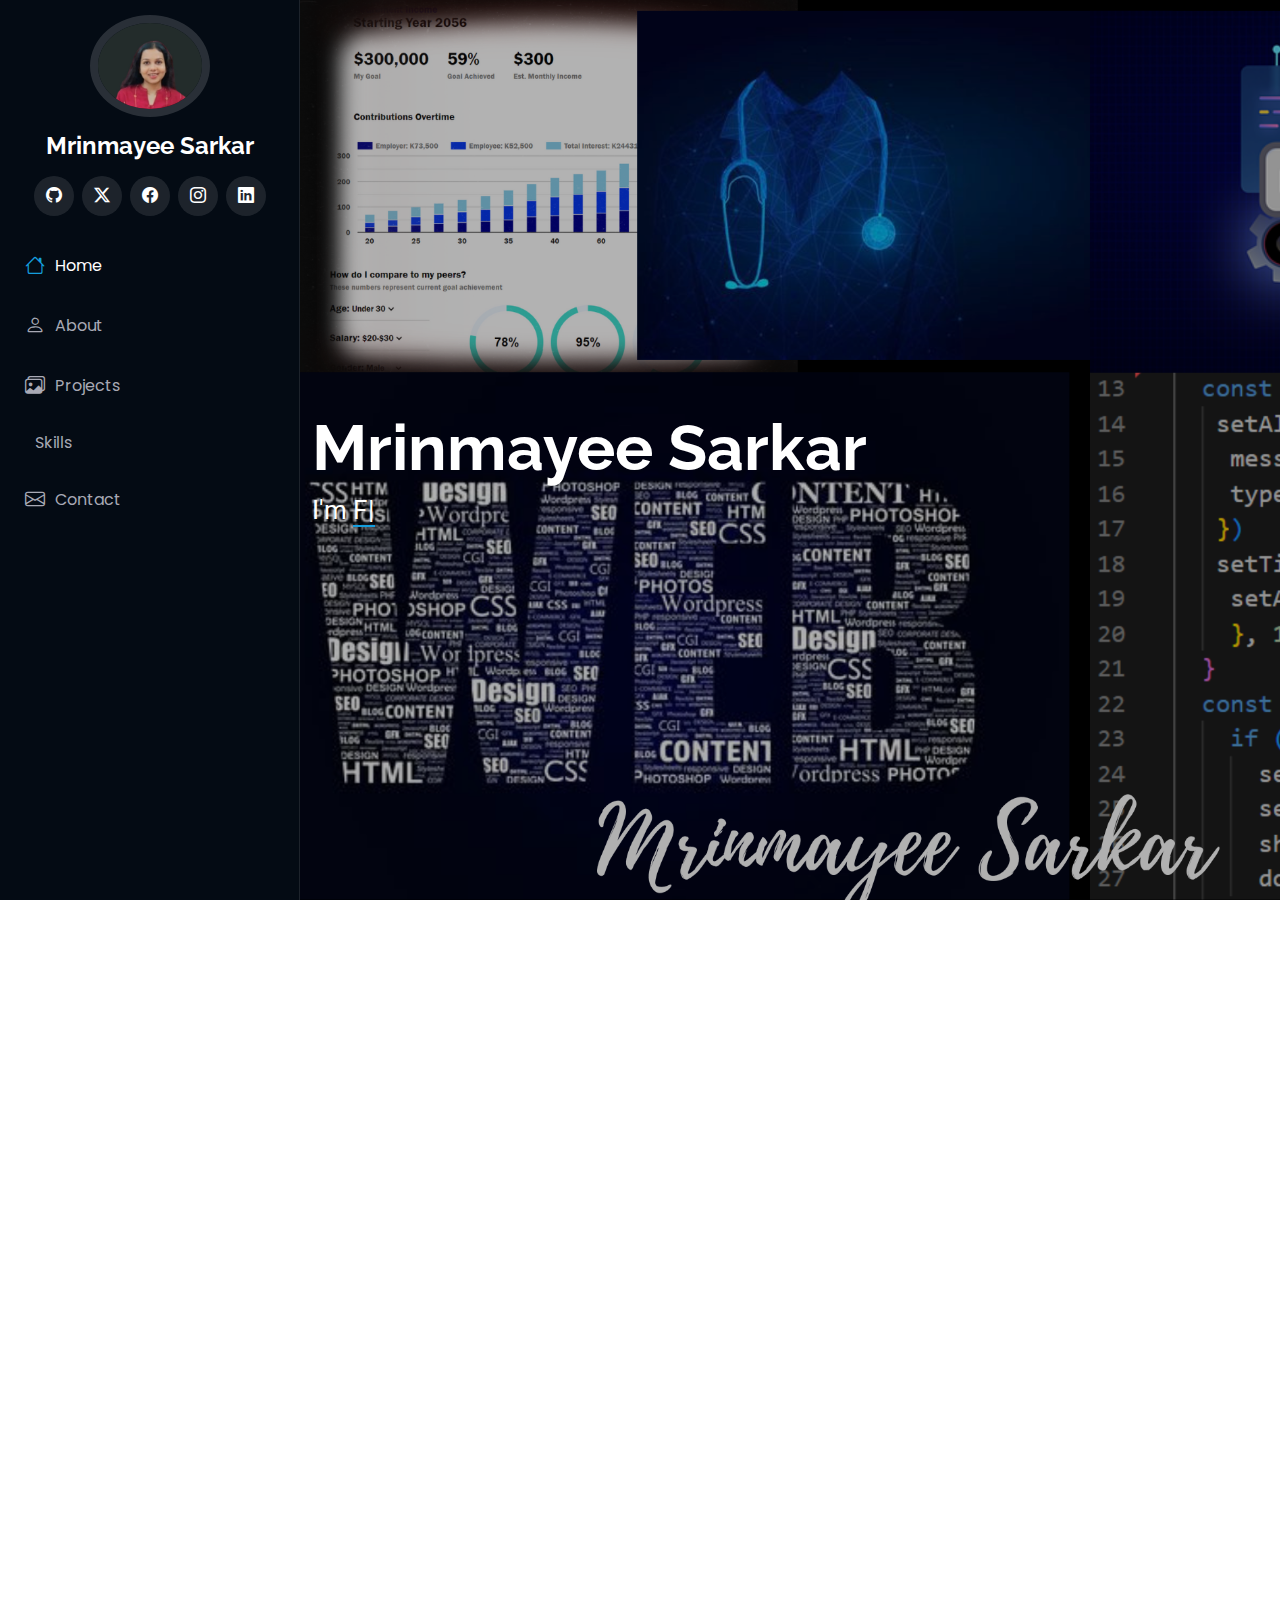
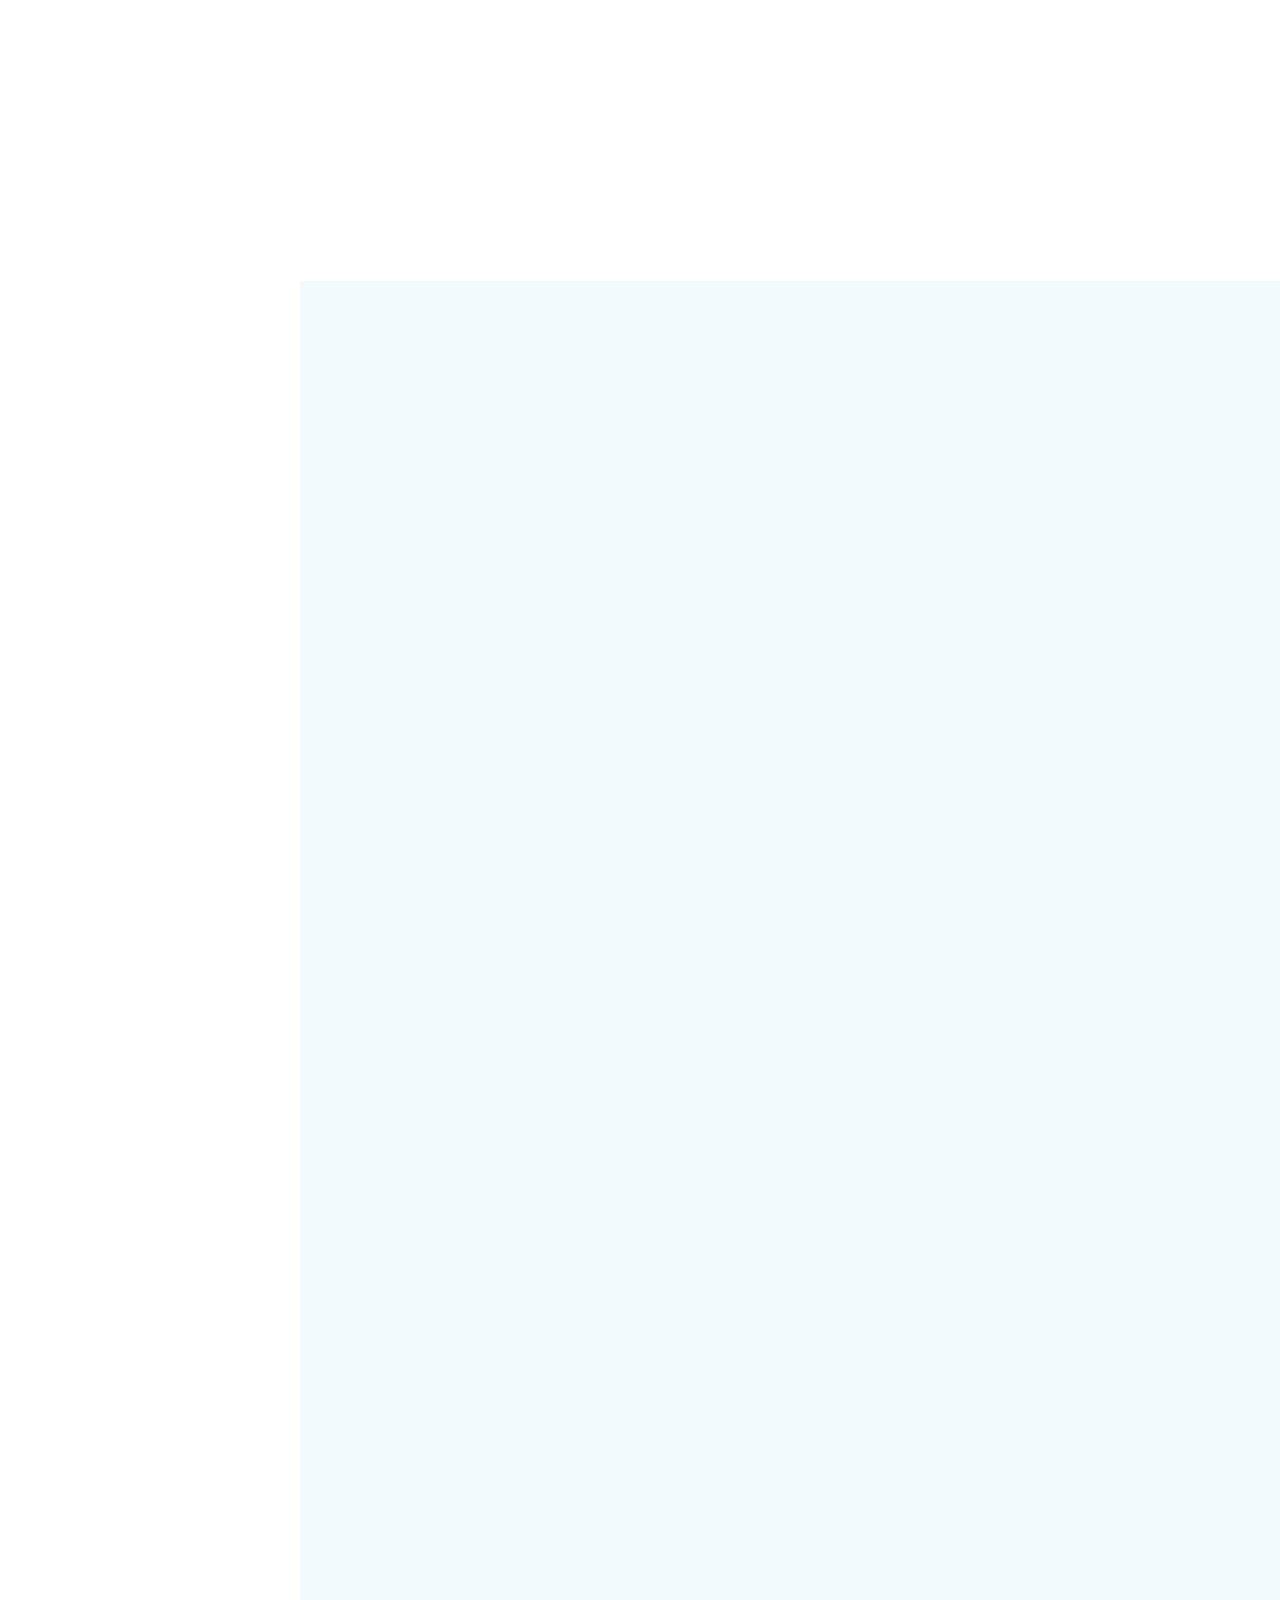
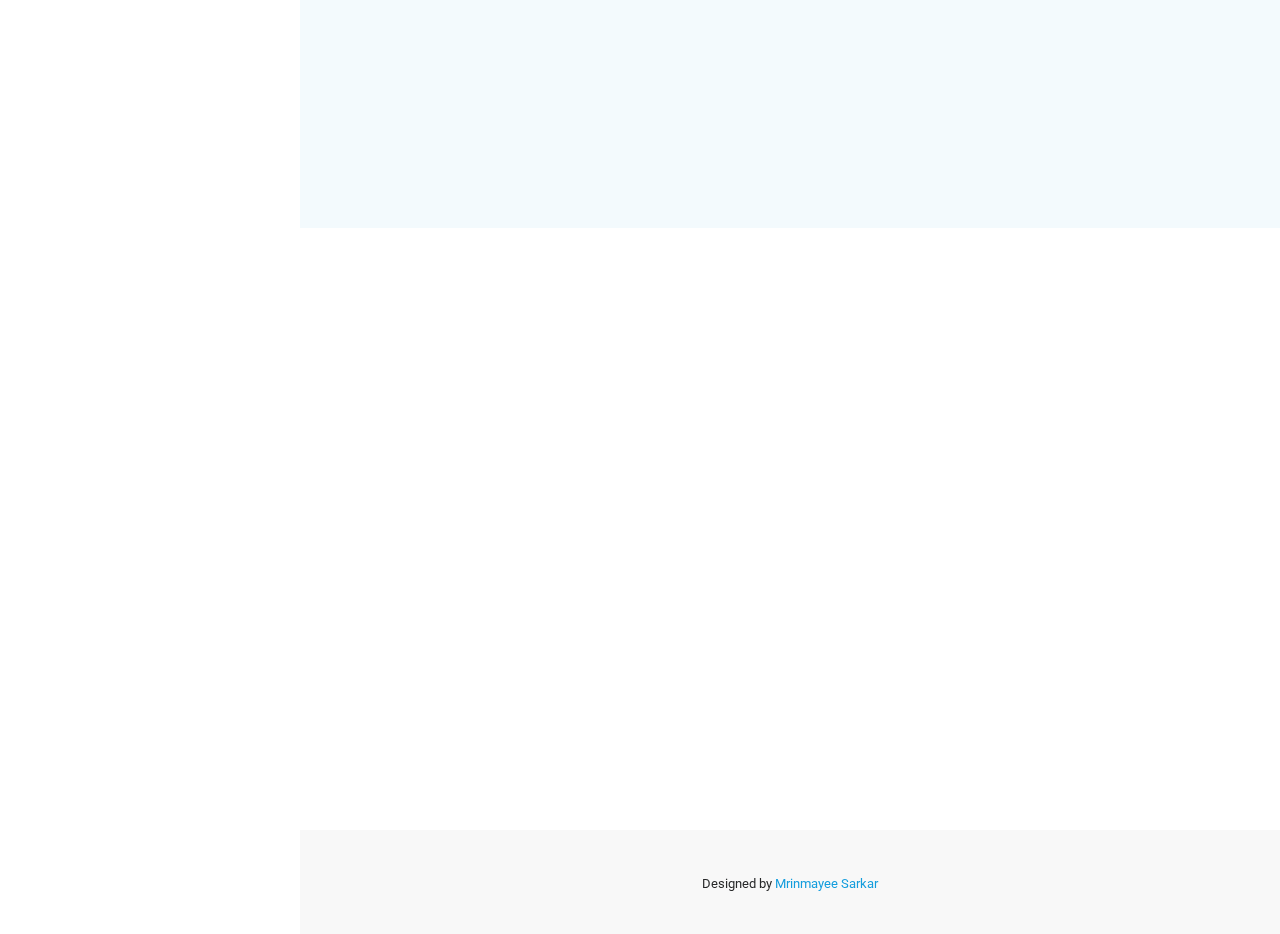
==== commit 171952b7: "updated project section" ====
--- a/index.html
+++ b/index.html
@@ -85,7 +85,8 @@
         <p class="p1">Hey there! I'm Mrinmayee Sarkar</p>
         <ul class="about-myself">
           <li class="l1">I'm a self-taught web developer with a passion for bringing digital ideas to life through both
-            front-end and back-end magic. I am currently working as a Front-End Developer Intern at CodeBiba. My journey in web development has been an exciting one, fuelled by curiosity
+            front-end and back-end magic. I am currently working as a Front-End Developer Intern at CodeBiba. My journey
+            in web development has been an exciting one, fuelled by curiosity
             and a desire to learn new things all the time. </li>
           <li class="li">A Bit About My Journey:</li>
           <p class="p2">With hands-on experience from a six-month internship and currently diving deep into the
@@ -118,27 +119,62 @@
         <h2>Projects</h2>
       </div><!-- End Section Title -->
 
-      <div class="work-sample" data-aos="fade-up" data-aos-delay="100" >
+      <div class="work-sample" data-aos="fade-up" data-aos-delay="100">
 
         <div class="project-list">
+
+          <div class="project">
+            <img src="assets/img/Screenshot 2024-07-17 190807.png" alt="Music App">
+            <div class="link">
+              <div>TuneHive-Music App</div>
+              <p class="para">Upload and share your own music creations with the community.
+              </p>
+              <a href="https://tune-hive.vercel.app/" target="_blank"><i
+                  class="fa-solid fa-arrow-up-right-from-square"></i></a>
+              <button id="rdmore1">Read More</button>
+            </div>
+          </div>
+
+          <div id="myModal1" class="modal">
+
+            <!-- Modal content -->
+            <div class="modal-content">
+              <span class="close1">&times;</span>
+
+              <h2>TuneHive-Music App</h2>
+              <p> • This is a Full-Stack project which aims to provide users with a feature-rich, fully responsive music
+                streaming platform similar to Spotify. Users can discover, listen to,
+                and upload their own songs seamlessly on any device. </p>
+              <p> • Upload and share your own music creations with the community</p>
+              <p> • Curate your favorite songs in the Liked Library for easy access.</p>
+              <p> • Robust authentication system requiring sign up or login to access the app’s features.
+                Play, pause, and control the volume of the currently playing song</p>
+              <p>• Technologies and tools used: Nextjs13, React, Typescript, Supabase, Tailwind CSS</p>
+
+            </div>
+          </div>
+
+
+
           <div class="project">
             <img src="assets/img/Medassist.png" alt="MedAssist">
             <div class="link">
               <div>MedAssist App</div>
-              <p>Our advanced online clinical checkup app enable users to consult with their respective doctor from
+              <p class="para">Our advanced online clinical checkup app enable users to consult with their respective
+                doctor from
                 the
                 comfort of their home.</p>
               <a href="https://github.com/Mrinmayee-Sarkar/MedAssist-App" target="_blank"><i
                   class="fa-solid fa-arrow-up-right-from-square"></i></a>
-              <button id="rdmore1">Read More</button>
-
-            </div>
-          </div>
-          <div id="myModal1" class="modal">
+              <button id="rdmore2">Read More</button>
+
+            </div>
+          </div>
+          <div id="myModal2" class="modal">
 
             <!-- Modal content -->
             <div class="modal-content">
-              <span class="close1">&times;</span>
+              <span class="close2">&times;</span>
               <h2>MedAssist- App</h2>
               <p>• Developed an advanced and innovative online clinical check-up app to enhance accessibility and
                 efficiency in healthcare services which will enable users to consult with their respective doctor
@@ -159,20 +195,21 @@
             <img src="assets/img/TextCrafty.png" alt="TextCrafty">
             <div class="link">
               <div>Text Crafty App</div>
-              <p>Our advanced text enhancer app is designed to enhance your writing effortlessly, making every
+              <p class="para">Our advanced text enhancer app is designed to enhance your writing effortlessly, making
+                every
                 word count.
               </p>
               <a href="https://github.com/Mrinmayee-Sarkar/Text-Crafty" target="_blank"><i
                   class="fa-solid fa-arrow-up-right-from-square"></i></a>
-              <button id="rdmore2">Read More</button>
-            </div>
-          </div>
-
-          <div id="myModal2" class="modal">
+              <button id="rdmore3">Read More</button>
+            </div>
+          </div>
+
+          <div id="myModal3" class="modal">
 
             <!-- Modal content -->
             <div class="modal-content">
-              <span class="close2">&times;</span>
+              <span class="close3">&times;</span>
               <h2>Text Crafty App </h2>
               <p>• This application is a user-friendly text enhancer developed using react. </p>
               <p> • Technologies and tools used: JavaScript, Bootstrap and CSS to create an innovative text
@@ -188,18 +225,19 @@
             <img src="assets/img/newswave.jpeg" alt="NewsWave">
             <div class="link">
               <div>News Wave App</div>
-              <p>Developed a dynamic news application using React and integrated the News API for real-time content
+              <p class="para">Developed a dynamic news application using React and integrated the News API for real-time
+                content
                 updates.</p>
               <a href="https://github.com/Mrinmayee-Sarkar/News-Wave" target="_blank"><i
                   class="fa-solid fa-arrow-up-right-from-square"></i></a>
-              <button id="rdmore3">Read More</button>
-            </div>
-          </div>
-          <div id="myModal3" class="modal">
+              <button id="rdmore4">Read More</button>
+            </div>
+          </div>
+          <div id="myModal4" class="modal">
 
             <!-- Modal content -->
             <div class="modal-content">
-              <span class="close3">&times;</span>
+              <span class="close4">&times;</span>
               <h2>NewsWave App</h2>
               <p>•A React-based news aggregator application that leverages the News
                 API to provide users with up-to-date and personalized news content.</p>
@@ -215,20 +253,20 @@
             <img src="assets/img/dashboard.png" alt="Dashboard">
             <div class="link">
               <div>Retirement Account UI</div>
-              <p>Designed and implemented a comprehensive Retirement Dashboard UI from scratch</p>
+              <p class="para">Designed and implemented a comprehensive Retirement Dashboard UI from scratch</p>
               <a href="https://mrinmayee-sarkar.github.io/Dashboard/" target="_blank"><i
                   class="fa-solid fa-arrow-up-right-from-square"></i></a>
-              <button id="rdmore4">Read More</button>
-            </div>
-          </div>
-
-
-
-          <div id="myModal4" class="modal">
+              <button id="rdmore5">Read More</button>
+            </div>
+          </div>
+
+
+
+          <div id="myModal5" class="modal">
 
             <!-- Modal content -->
             <div class="modal-content">
-              <span class="close4">&times;</span>
+              <span class="close5">&times;</span>
               <h2>Retirement Savings Account Dashboard</h2>
               <p>• Designed and implemented a comprehensive Retirement Admin Dashboard user interface from scratch,
                 using a combination of HTML, CSS, and JavaScript. This project aimed to streamline retirement account
@@ -267,6 +305,11 @@
               <img src="https://cdn.jsdelivr.net/gh/devicons/devicon/icons/javascript/javascript-original.svg" />
             </div>
             <div class="imgicon">
+
+              <img src="https://cdn.jsdelivr.net/gh/devicons/devicon@latest/icons/typescript/typescript-original.svg" />
+
+            </div>
+            <div class="imgicon">
               <img src="https://cdn.jsdelivr.net/gh/devicons/devicon/icons/react/react-original-wordmark.svg" />
             </div>
             <div class="imgicon">
@@ -302,6 +345,11 @@
               <img src="https://cdn.jsdelivr.net/gh/devicons/devicon/icons/mysql/mysql-original-wordmark.svg" />
             </div>
             <div class="imgicon">
+              
+            <img src="https://cdn.jsdelivr.net/gh/devicons/devicon@latest/icons/supabase/supabase-original.svg" />
+          
+            </div>
+            <div class="imgicon">
               <img src="https://cdn.jsdelivr.net/gh/devicons/devicon/icons/github/github-original-wordmark.svg" />
             </div>
             <div class="imgicon">
@@ -309,6 +357,18 @@
             </div>
             <div class="imgicon">
               <img src="https://cdn.jsdelivr.net/gh/devicons/devicon/icons/c/c-original.svg" />
+            </div>
+            <div class="imgicon">
+              
+            <img src="https://cdn.jsdelivr.net/gh/devicons/devicon@latest/icons/prisma/prisma-original.svg" />
+          
+            </div>
+            <div class="imgicon" >
+              
+           
+              <img src="https://cdn.jsdelivr.net/gh/devicons/devicon@latest/icons/postman/postman-original.svg" />
+          
+          
             </div>
           </div>
         </div>
--- a/style.css
+++ b/style.css
@@ -1,1180 +1,1182 @@
-
 :root {
-    --default-font: "Roboto",  system-ui, -apple-system, "Segoe UI", Roboto, "Helvetica Neue", Arial, "Noto Sans", "Liberation Sans", sans-serif, "Apple Color Emoji", "Segoe UI Emoji", "Segoe UI Symbol", "Noto Color Emoji";
-    --heading-font: "Raleway",  sans-serif;
-    --nav-font: "Poppins",  sans-serif;
-  }
-  
-  :root { 
-    --background-color: #ffffff; 
-    --default-color: #272829; 
-    --heading-color: #050d18; 
-    --accent-color: #149ddd; 
-    --contrast-color: #ffffff; 
-  }
-  
-  :root {
-    --nav-color: #a8a9b4;  
-    --nav-hover-color: #ffffff; 
-    --nav-dropdown-background-color: #ffffff; 
-    --nav-dropdown-color: #212529; 
-    --nav-dropdown-hover-color: #149ddd; 
-  }
-  
-  :root {
-    --header-background-color: #040b14;
-    --header-color: #ffffff;
-  }
-  
-  :root {
-    scroll-behavior: smooth;
-  }
-  
-  /* General */
-  body {
-    color: var(--default-color);
-    background-color: var(--background-color);
-    font-family: var(--default-font);
-  }
-  
-  a {
-    color: var(--accent-color);
-    text-decoration: none;
-    transition: 0.3s;
-  }
-  
-  a:hover {
-    color: color-mix(in srgb, var(--accent-color), transparent 25%);
-    text-decoration: none;
-  }
-  
-  h1,
-  h2,
-  h3,
-  h4,
-  h5,
-  h6 {
-    color: var(--heading-color);
-    font-family: var(--heading-font);
-  }
-  
-   /* Global Header */
- 
+  --default-font: "Roboto", system-ui, -apple-system, "Segoe UI", Roboto, "Helvetica Neue", Arial, "Noto Sans", "Liberation Sans", sans-serif, "Apple Color Emoji", "Segoe UI Emoji", "Segoe UI Symbol", "Noto Color Emoji";
+  --heading-font: "Raleway", sans-serif;
+  --nav-font: "Poppins", sans-serif;
+}
+
+:root {
+  --background-color: #ffffff;
+  --default-color: #272829;
+  --heading-color: #050d18;
+  --accent-color: #149ddd;
+  --contrast-color: #ffffff;
+}
+
+:root {
+  --nav-color: #a8a9b4;
+  --nav-hover-color: #ffffff;
+  --nav-dropdown-background-color: #ffffff;
+  --nav-dropdown-color: #212529;
+  --nav-dropdown-hover-color: #149ddd;
+}
+
+:root {
+  --header-background-color: #040b14;
+  --header-color: #ffffff;
+}
+
+:root {
+  scroll-behavior: smooth;
+}
+
+/* General */
+body {
+  color: var(--default-color);
+  background-color: var(--background-color);
+  font-family: var(--default-font);
+}
+
+a {
+  color: var(--accent-color);
+  text-decoration: none;
+  transition: 0.3s;
+}
+
+a:hover {
+  color: color-mix(in srgb, var(--accent-color), transparent 25%);
+  text-decoration: none;
+}
+
+h1,
+h2,
+h3,
+h4,
+h5,
+h6 {
+  color: var(--heading-color);
+  font-family: var(--heading-font);
+}
+
+/* Global Header */
+
+.header {
+  --background-color: var(--header-background-color);
+  --default-color: var(--header-color);
+  --heading-color: var(--header-color);
+  color: var(--default-color);
+  background-color: var(--background-color);
+  position: fixed;
+  top: 0;
+  left: 0;
+  bottom: 0;
+  padding: 0 15px;
+  width: 300px;
+  transition: all ease-in-out 0.3s;
+  overflow-y: auto;
+  z-index: 997;
+  border-right: 1px solid color-mix(in srgb, var(--default-color), transparent 90%);
+}
+
+.header .profile-img img {
+  margin: 15px auto;
+  display: block;
+  width: 120px;
+  border: 8px solid color-mix(in srgb, var(--default-color), transparent 85%);
+}
+
+.header .logo {
+  line-height: 1;
+  margin-bottom: 15px;
+}
+
+.header .logo img {
+  max-height: 32px;
+  margin-right: 8px;
+}
+
+.header .logo h1 {
+  font-size: 24px;
+  margin: 0;
+  font-weight: 700;
+  color: var(--heading-color);
+}
+
+.header .social-links {
+  margin: 0 0 20px 0;
+}
+
+.header .social-links a {
+  font-size: 16px;
+  display: inline-flex;
+  align-items: center;
+  justify-content: center;
+  background: color-mix(in srgb, var(--default-color), transparent 90%);
+  color: var(--default-color);
+  margin: 0 2px;
+  border-radius: 50%;
+  text-align: center;
+  width: 40px;
+  height: 40px;
+  transition: 0.3s;
+}
+
+.header .social-links a:hover {
+  color: var(--contrast-color);
+  background: var(--accent-color);
+}
+
+@media (min-width: 1200px) {
+
+  .header~main,
+  .header~#footer {
+    margin-left: 300px;
+  }
+}
+
+@media (max-width: 1199px) {
   .header {
-    --background-color: var(--header-background-color);
-    --default-color: var(--header-color);
-    --heading-color: var(--header-color);
-    color: var(--default-color);
-    background-color: var(--background-color);
-    position: fixed;
-    top: 0;
-    left: 0;
-    bottom: 0;
-    padding: 0 15px;
-    width: 300px;
-    transition: all ease-in-out 0.3s;
-    overflow-y: auto;
-    z-index: 997;
-    border-right: 1px solid color-mix(in srgb, var(--default-color), transparent 90%);
-  }
-  
-  .header .profile-img img {
-    margin: 15px auto;
-    display: block;
-    width: 120px;
-    border: 8px solid color-mix(in srgb, var(--default-color), transparent 85%);
-  }
-  
-  .header .logo {
-    line-height: 1;
-    margin-bottom: 15px;
-  }
-  
-  .header .logo img {
-    max-height: 32px;
-    margin-right: 8px;
-  }
-  
-  .header .logo h1 {
-    font-size: 24px;
-    margin: 0;
-    font-weight: 700;
-    color: var(--heading-color);
-  }
-  
-  .header .social-links {
-    margin: 0 0 20px 0;
-  }
-  
-  .header .social-links a {
-    font-size: 16px;
-    display: inline-flex;
-    align-items: center;
-    justify-content: center;
-    background: color-mix(in srgb, var(--default-color), transparent 90%);
-    color: var(--default-color);
-    margin: 0 2px;
-    border-radius: 50%;
-    text-align: center;
-    width: 40px;
-    height: 40px;
-    transition: 0.3s;
-  }
-  
-  .header .social-links a:hover {
-    color: var(--contrast-color);
-    background: var(--accent-color);
-  }
-  
-  @media (min-width: 1200px) {
-  
-    .header~main,
-    .header~#footer {
-      margin-left: 300px;
-    }
-  }
-  
-  @media (max-width: 1199px) {
-    .header {
-      left: -100%;
-    }
-  }
-  
-  .header.header-show {
-    left: 0;
-  }
-  
-  .header .header-toggle {
-    color: var(--contrast-color);
-    background-color: var(--accent-color);
-    font-size: 22px;
-    display: flex;
-    align-items: center;
-    justify-content: center;
-    width: 40px;
-    height: 40px;
-    border-radius: 50%;
-    cursor: pointer;
-    position: fixed;
-    top: 15px;
-    right: 15px;
-    z-index: 9999;
-    transition: background-color 0.3s;
-  }
-  
-  .header .header-toggle:hover {
-    color: var(--contrast-color);
-    background-color: color-mix(in srgb, var(--accent-color) 90%, white 15%);
-  }
-  
-  /*--------------------------------------------------------------
+    left: -100%;
+  }
+}
+
+.header.header-show {
+  left: 0;
+}
+
+.header .header-toggle {
+  color: var(--contrast-color);
+  background-color: var(--accent-color);
+  font-size: 22px;
+  display: flex;
+  align-items: center;
+  justify-content: center;
+  width: 40px;
+  height: 40px;
+  border-radius: 50%;
+  cursor: pointer;
+  position: fixed;
+  top: 15px;
+  right: 15px;
+  z-index: 9999;
+  transition: background-color 0.3s;
+}
+
+.header .header-toggle:hover {
+  color: var(--contrast-color);
+  background-color: color-mix(in srgb, var(--accent-color) 90%, white 15%);
+}
+
+/*--------------------------------------------------------------
   # Navigation Menu
   --------------------------------------------------------------*/
-  .mobile-nav-toggle {
-    display: none;
-  }
-  
-  .navmenu {
-    padding: 0;
-    z-index: 9997;
-  }
-  
-  .navmenu ul {
-    list-style: none;
-    padding: 0 0 20px 0;
-    margin: 0;
-  }
-  
-  .navmenu a,
-  .navmenu a:focus {
-    color: var(--nav-color);
-    padding: 15px 10px;
-    font-family: var(--nav-font);
-    font-size: 16px;
-    font-weight: 400;
-    display: flex;
-    align-items: center;
-    white-space: nowrap;
-    transition: 0.3s;
-    width: 100%;
-  }
-  
-  .navmenu a .navicon,
-  .navmenu a:focus .navicon {
+.mobile-nav-toggle {
+  display: none;
+}
+
+.navmenu {
+  padding: 0;
+  z-index: 9997;
+}
+
+.navmenu ul {
+  list-style: none;
+  padding: 0 0 20px 0;
+  margin: 0;
+}
+
+.navmenu a,
+.navmenu a:focus {
+  color: var(--nav-color);
+  padding: 15px 10px;
+  font-family: var(--nav-font);
+  font-size: 16px;
+  font-weight: 400;
+  display: flex;
+  align-items: center;
+  white-space: nowrap;
+  transition: 0.3s;
+  width: 100%;
+}
+
+.navmenu a .navicon,
+.navmenu a:focus .navicon {
+  font-size: 20px;
+  margin-right: 10px;
+}
+
+.navmenu a .toggle-dropdown,
+.navmenu a:focus .toggle-dropdown {
+  font-size: 12px;
+  line-height: 0;
+  margin-left: auto;
+  width: 30px;
+  height: 30px;
+  display: flex;
+  align-items: center;
+  justify-content: center;
+  border-radius: 50%;
+  transition: 0.3s;
+  flex-shrink: 0;
+  background-color: color-mix(in srgb, var(--accent-color), transparent 90%);
+}
+
+.navmenu a .toggle-dropdown:hover,
+.navmenu a:focus .toggle-dropdown:hover {
+  background-color: var(--accent-color);
+  color: var(--contrast-color);
+}
+
+.navmenu a:hover,
+.navmenu .active,
+.navmenu .active:focus {
+  color: var(--nav-hover-color);
+}
+
+.navmenu a:hover .navicon,
+.navmenu .active .navicon,
+.navmenu .active:focus .navicon {
+  color: var(--accent-color);
+}
+
+.navmenu .active .toggle-dropdown,
+.navmenu .active:focus .toggle-dropdown {
+  background-color: var(--accent-color);
+  color: var(--contrast-color);
+  transform: rotate(180deg);
+}
+
+.navmenu .dropdown {
+  display: block;
+}
+
+.navmenu .dropdown a,
+.navmenu .dropdown a:focus {
+  color: --nav-dropdown-color;
+}
+
+.navmenu .dropdown a:hover,
+.navmenu .dropdown .active,
+.navmenu .dropdown .active:focus {
+  color: var(--nav-dropdown-hover-color);
+}
+
+.navmenu .dropdown ul {
+  position: static;
+  display: none;
+  z-index: 99;
+  padding: 5px 10px;
+  margin: 5px 10px;
+  background-color: var(--nav-dropdown-background-color);
+  border: 1px solid color-mix(in srgb, var(--default-color), transparent 90%);
+  box-shadow: none;
+  transition: all 0.5s ease-in-out;
+}
+
+.navmenu .dropdown ul ul {
+  background-color: rgba(33, 37, 41, 0.1);
+}
+
+.navmenu .dropdown>.dropdown-active {
+  display: block;
+  background-color: rgba(33, 37, 41, 0.03);
+}
+
+/*--------------------------------------------------------------
+  # Global Footer
+  --------------------------------------------------------------*/
+.footer {
+  --background-color: color-mix(in srgb, var(--default-color), transparent 97%);
+  color: var(--default-color);
+  background-color: var(--background-color);
+  font-size: 14px;
+  padding: 40px 0;
+  position: relative;
+}
+
+.footer .credits {
+  margin-top: 4px;
+  font-size: 13px;
+  text-align: center;
+}
+
+/*--------------------------------------------------------------
+  # Preloader
+  --------------------------------------------------------------*/
+#preloader {
+  position: fixed;
+  inset: 0;
+  z-index: 999999;
+  overflow: hidden;
+  background: var(--background-color);
+  transition: all 0.6s ease-out;
+}
+
+#preloader:before {
+  content: "";
+  position: fixed;
+  top: calc(50% - 30px);
+  left: calc(50% - 30px);
+  border: 6px solid #ffffff;
+  border-color: var(--accent-color) transparent var(--accent-color) transparent;
+  border-radius: 50%;
+  width: 60px;
+  height: 60px;
+  animation: animate-preloader 1.5s linear infinite;
+}
+
+@keyframes animate-preloader {
+  0% {
+    transform: rotate(0deg);
+  }
+
+  100% {
+    transform: rotate(360deg);
+  }
+}
+
+/*--------------------------------------------------------------
+  # Scroll Top Button
+  --------------------------------------------------------------*/
+.scroll-top {
+  position: fixed;
+  visibility: hidden;
+  opacity: 0;
+  right: 15px;
+  bottom: -15px;
+  z-index: 99999;
+  background-color: var(--accent-color);
+  width: 44px;
+  height: 44px;
+  border-radius: 50px;
+  transition: all 0.4s;
+}
+
+.scroll-top i {
+  font-size: 24px;
+  color: var(--contrast-color);
+  line-height: 0;
+}
+
+.scroll-top:hover {
+  background-color: color-mix(in srgb, var(--accent-color), transparent 20%);
+  color: var(--contrast-color);
+}
+
+.scroll-top.active {
+  visibility: visible;
+  opacity: 1;
+  bottom: 15px;
+}
+
+/*--------------------------------------------------------------
+  # Disable aos animation delay on mobile devices
+  --------------------------------------------------------------*/
+@media screen and (max-width: 768px) {
+  [data-aos-delay] {
+    transition-delay: 0 !important;
+  }
+}
+
+/*--------------------------------------------------------------
+  # Global Page Titles & Breadcrumbs
+  --------------------------------------------------------------*/
+.page-title {
+  --background-color: color-mix(in srgb, var(--default-color), transparent 96%);
+  color: var(--default-color);
+  background-color: var(--background-color);
+  padding: 25px 0;
+  position: relative;
+}
+
+.page-title h1 {
+  font-size: 24px;
+  font-weight: 700;
+}
+
+.page-title .breadcrumbs ol {
+  display: flex;
+  flex-wrap: wrap;
+  list-style: none;
+  padding: 0;
+  margin: 0;
+  font-size: 14px;
+  font-weight: 400;
+}
+
+.page-title .breadcrumbs ol li+li {
+  padding-left: 10px;
+}
+
+.page-title .breadcrumbs ol li+li::before {
+  content: "/";
+  display: inline-block;
+  padding-right: 10px;
+  color: color-mix(in srgb, var(--default-color), transparent 70%);
+}
+
+/*--------------------------------------------------------------
+  # Global Sections
+  --------------------------------------------------------------*/
+section,
+.section {
+  color: var(--default-color);
+  background-color: var(--background-color);
+  padding: 60px 0;
+  overflow: clip;
+}
+
+/*--------------------------------------------------------------
+  # Global Section Titles
+  --------------------------------------------------------------*/
+.section-title {
+  padding-bottom: 60px;
+  position: relative;
+}
+
+.section-title h2 {
+  font-size: 32px;
+  font-weight: 700;
+  margin-bottom: 20px;
+  padding-bottom: 20px;
+  position: relative;
+}
+
+.section-title h2:after {
+  content: "";
+  position: absolute;
+  display: block;
+  width: 50px;
+  height: 3px;
+  background: var(--accent-color);
+  left: 0;
+  bottom: 0;
+}
+
+.section-title p {
+  margin-bottom: 0;
+}
+
+/*--------------------------------------------------------------
+  # Hero Section
+  --------------------------------------------------------------*/
+.hero {
+  --default-color: #ffffff;
+  --background-color: #000000;
+  --heading-color: #ffffff;
+  width: 100%;
+  min-height: 100vh;
+  position: relative;
+  padding: 80px 0;
+  display: flex;
+  align-items: center;
+  justify-content: center;
+  background-image: url('assets/img/Yellow\ Vintage\ Summer\ Mood\ Photo\ Collage.png');
+  background-size: cover;
+}
+
+.hero img {
+  position: absolute;
+  inset: 0;
+  display: block;
+  width: 100%;
+  height: 100%;
+  object-fit: cover;
+
+}
+
+.hero:before {
+  content: "";
+  background: color-mix(in srgb, var(--background-color), transparent 70%);
+  position: absolute;
+  inset: 0;
+  z-index: 2;
+}
+
+.hero .container {
+  position: relative;
+  z-index: 3;
+}
+
+.hero h2 {
+  margin: 0;
+  font-size: 64px;
+  font-weight: 700;
+  margin-top: 40px;
+}
+
+.hero p {
+  margin: 5px 0 0 0;
+  font-size: 26px;
+}
+
+.hero p span {
+  letter-spacing: 1px;
+  border-bottom: 2px solid var(--accent-color);
+}
+
+.hero .social-links {
+  margin-top: 25px;
+}
+
+.hero .social-links a {
+  font-size: 24px;
+  display: inline-block;
+  color: color-mix(in srgb, var(--default-color), transparent 50%);
+  line-height: 1;
+  margin-right: 20px;
+  transition: 0.3s;
+}
+
+.hero .social-links a:hover {
+  color: var(--accent-color);
+}
+
+@media (max-width: 768px) {
+  .hero h2 {
+    font-size: 32px;
+
+  }
+
+
+  .hero p {
     font-size: 20px;
-    margin-right: 10px;
-  }
-  
-  .navmenu a .toggle-dropdown,
-  .navmenu a:focus .toggle-dropdown {
-    font-size: 12px;
-    line-height: 0;
-    margin-left: auto;
-    width: 30px;
-    height: 30px;
-    display: flex;
-    align-items: center;
-    justify-content: center;
-    border-radius: 50%;
-    transition: 0.3s;
-    flex-shrink: 0;
-    background-color: color-mix(in srgb, var(--accent-color), transparent 90%);
-  }
-  
-  .navmenu a .toggle-dropdown:hover,
-  .navmenu a:focus .toggle-dropdown:hover {
-    background-color: var(--accent-color);
-    color: var(--contrast-color);
-  }
-  
-  .navmenu a:hover,
-  .navmenu .active,
-  .navmenu .active:focus {
-    color: var(--nav-hover-color);
-  }
-  
-  .navmenu a:hover .navicon,
-  .navmenu .active .navicon,
-  .navmenu .active:focus .navicon {
-    color: var(--accent-color);
-  }
-  
-  .navmenu .active .toggle-dropdown,
-  .navmenu .active:focus .toggle-dropdown {
-    background-color: var(--accent-color);
-    color: var(--contrast-color);
-    transform: rotate(180deg);
-  }
-  
-  .navmenu .dropdown {
-    display: block;
-  }
-  
-  .navmenu .dropdown a,
-  .navmenu .dropdown a:focus {
-    color: --nav-dropdown-color;
-  }
-  
-  .navmenu .dropdown a:hover,
-  .navmenu .dropdown .active,
-  .navmenu .dropdown .active:focus {
-    color: var(--nav-dropdown-hover-color);
-  }
-  
-  .navmenu .dropdown ul {
-    position: static;
-    display: none;
-    z-index: 99;
-    padding: 5px 10px;
-    margin: 5px 10px;
-    background-color: var(--nav-dropdown-background-color);
-    border: 1px solid color-mix(in srgb, var(--default-color), transparent 90%);
-    box-shadow: none;
-    transition: all 0.5s ease-in-out;
-  }
-  
-  .navmenu .dropdown ul ul {
-    background-color: rgba(33, 37, 41, 0.1);
-  }
-  
-  .navmenu .dropdown>.dropdown-active {
-    display: block;
-    background-color: rgba(33, 37, 41, 0.03);
-  }
-  
-  /*--------------------------------------------------------------
-  # Global Footer
-  --------------------------------------------------------------*/
-  .footer {
-    --background-color: color-mix(in srgb, var(--default-color), transparent 97%);
-    color: var(--default-color);
-    background-color: var(--background-color);
-    font-size: 14px;
-    padding: 40px 0;
-    position: relative;
-  }
-  
-  .footer .credits {
-    margin-top: 4px;
-    font-size: 13px;
-    text-align: center;
-  }
-  
-  /*--------------------------------------------------------------
-  # Preloader
-  --------------------------------------------------------------*/
-  #preloader {
-    position: fixed;
-    inset: 0;
-    z-index: 999999;
-    overflow: hidden;
-    background: var(--background-color);
-    transition: all 0.6s ease-out;
-  }
-  
-  #preloader:before {
-    content: "";
-    position: fixed;
-    top: calc(50% - 30px);
-    left: calc(50% - 30px);
-    border: 6px solid #ffffff;
-    border-color: var(--accent-color) transparent var(--accent-color) transparent;
-    border-radius: 50%;
-    width: 60px;
-    height: 60px;
-    animation: animate-preloader 1.5s linear infinite;
-  }
-  
-  @keyframes animate-preloader {
-    0% {
-      transform: rotate(0deg);
-    }
-  
-    100% {
-      transform: rotate(360deg);
-    }
-  }
-  
-  /*--------------------------------------------------------------
-  # Scroll Top Button
-  --------------------------------------------------------------*/
-  .scroll-top {
-    position: fixed;
-    visibility: hidden;
-    opacity: 0;
-    right: 15px;
-    bottom: -15px;
-    z-index: 99999;
-    background-color: var(--accent-color);
-    width: 44px;
-    height: 44px;
-    border-radius: 50px;
-    transition: all 0.4s;
-  }
-  
-  .scroll-top i {
-    font-size: 24px;
-    color: var(--contrast-color);
-    line-height: 0;
-  }
-  
-  .scroll-top:hover {
-    background-color: color-mix(in srgb, var(--accent-color), transparent 20%);
-    color: var(--contrast-color);
-  }
-  
-  .scroll-top.active {
-    visibility: visible;
-    opacity: 1;
-    bottom: 15px;
-  }
-  
-  /*--------------------------------------------------------------
-  # Disable aos animation delay on mobile devices
-  --------------------------------------------------------------*/
-  @media screen and (max-width: 768px) {
-    [data-aos-delay] {
-      transition-delay: 0 !important;
-    }
-  }
-  
-  /*--------------------------------------------------------------
-  # Global Page Titles & Breadcrumbs
-  --------------------------------------------------------------*/
-  .page-title {
-    --background-color: color-mix(in srgb, var(--default-color), transparent 96%);
-    color: var(--default-color);
-    background-color: var(--background-color);
-    padding: 25px 0;
-    position: relative;
-  }
-  
-  .page-title h1 {
-    font-size: 24px;
-    font-weight: 700;
-  }
-  
-  .page-title .breadcrumbs ol {
-    display: flex;
-    flex-wrap: wrap;
-    list-style: none;
-    padding: 0;
-    margin: 0;
-    font-size: 14px;
-    font-weight: 400;
-  }
-  
-  .page-title .breadcrumbs ol li+li {
-    padding-left: 10px;
-  }
-  
-  .page-title .breadcrumbs ol li+li::before {
-    content: "/";
-    display: inline-block;
-    padding-right: 10px;
-    color: color-mix(in srgb, var(--default-color), transparent 70%);
-  }
-  
-  /*--------------------------------------------------------------
-  # Global Sections
-  --------------------------------------------------------------*/
-  section,
-  .section {
-    color: var(--default-color);
-    background-color: var(--background-color);
-    padding: 60px 0;
-    overflow: clip;
-  }
-  
-  /*--------------------------------------------------------------
-  # Global Section Titles
-  --------------------------------------------------------------*/
-  .section-title {
-    padding-bottom: 60px;
-    position: relative;
-  }
-  
-  .section-title h2 {
-    font-size: 32px;
-    font-weight: 700;
-    margin-bottom: 20px;
-    padding-bottom: 20px;
-    position: relative;
-  }
-  
-  .section-title h2:after {
-    content: "";
-    position: absolute;
-    display: block;
-    width: 50px;
-    height: 3px;
-    background: var(--accent-color);
-    left: 0;
-    bottom: 0;
-  }
-  
-  .section-title p {
-    margin-bottom: 0;
-  }
-  
-  /*--------------------------------------------------------------
-  # Hero Section
-  --------------------------------------------------------------*/
-  .hero {
-    --default-color: #ffffff;
-    --background-color: #000000;
-    --heading-color: #ffffff;
-    width: 100%;
-    min-height: 100vh;
-    position: relative;
-    padding: 80px 0;
-    display: flex;
-    align-items: center;
-    justify-content: center;
-    background-image: url('assets/img/Yellow\ Vintage\ Summer\ Mood\ Photo\ Collage.png');
-    background-size: cover;
-  }
-  
-  .hero img {
-    position: absolute;
-    inset: 0;
-    display: block;
-    width: 100%;
-    height: 100%;
-    object-fit: cover;
-    
-  }
-  
-  .hero:before {
-    content: "";
-    background: color-mix(in srgb, var(--background-color), transparent 70%);
-    position: absolute;
-    inset: 0;
-    z-index: 2;
-  }
-  
-  .hero .container {
-    position: relative;
-    z-index: 3;
-  }
-  
-  .hero h2 {
-    margin: 0;
-    font-size: 64px;
-    font-weight: 700;
-    margin-top: 40px;
-  }
-  
-  .hero p {
-    margin: 5px 0 0 0;
-    font-size: 26px;
-  }
-  
-  .hero p span {
-    letter-spacing: 1px;
-    border-bottom: 2px solid var(--accent-color);
-  }
-  
-  .hero .social-links {
-    margin-top: 25px;
-  }
-  
-  .hero .social-links a {
-    font-size: 24px;
-    display: inline-block;
-    color: color-mix(in srgb, var(--default-color), transparent 50%);
-    line-height: 1;
-    margin-right: 20px;
-    transition: 0.3s;
-  }
-  
-  .hero .social-links a:hover {
-    color: var(--accent-color);
-  }
-  
-  @media  (max-width: 768px) {
-    .hero h2 {
-      font-size: 32px;
-      
-          }
-
-  
-    .hero p {
-      font-size: 20px;
-      margin-bottom:80px;
-    }
-  }
-  
-  .hero img{
-    background-image: url(assets/img/bf8e5f1aa7f3538476f02bfffa047d27.jpg);
-    background-size: cover;
-    height: auto;
-
-  }
-  /*--------------------------------------------------------------
+    margin-bottom: 80px;
+  }
+}
+
+.hero img {
+  background-image: url(assets/img/bf8e5f1aa7f3538476f02bfffa047d27.jpg);
+  background-size: cover;
+  height: auto;
+
+}
+
+/*--------------------------------------------------------------
   # About Section
   --------------------------------------------------------------*/
-  
-  .about .content h2 {
-    font-weight: 700;
-    font-size: 24px;
-  }
-  
-  .about .p1{
-    font-size: 22px;
-    margin-top: 2vw;
-  }
-  
-  
-  .about .about-myself{
-    font-size: 20px;
-  }
-  
-  .about .about-myself .l1 {
-    margin-top: 1.5vw;
-  }
-  
-  .about .about-myself .li {
-    margin-top: 1.5vw;
-  }
-  
-  .about .about-myself .p2 {
-    margin-top: 1vw;
-    margin-left: 1vw;
-  }
-  
-  .about .about-myself .p3 {
-    margin-top: 1vw;
-    margin-left: 1vw;
-  }
-  
-  
-  .about .about-button{
-    display: flex;
-    gap: 2vw;
-    justify-content: center;
-    margin-top: 5vw;
-  
-    
-  }
-  
-  .about .about-button .btn-1 {
-    padding: 8px 25px;
-    border-radius: 23.04px;
-    font-size: 18.432px;
-    font-weight: bold;
-    background-color: #4169E1; /* Royal Blue */
-    text-decoration: none;
-    border: none;
-    color: white;
-    transition: background-color 0.3s ease; /* Smooth transition for hover effect */
-  }
-  
-  .about .about-button .btn-1:hover {
-    background-color: #6495ED; /* Lighter shade of blue for hover effect */
-  }
-  
-  
-  .about .about-button .btn-2{
-    padding: 8px 20px 8px 20px;
-    border-radius: 23.04px;
-    font-size: 18.432px;
-    font-weight: bold;
-    background-color: #DC143C;
-    text-decoration: none;
-    border: none;
-    color: white;
-    transition: background-color 0.3s ease;
-  }
-  
-  .about .about-button .btn-2:hover {
-    background-color: #FF6347; /* Lighter shade of red for hover effect */
-  }
-  
-  
-  /*--------------------------------------------------------------
+
+.about .content h2 {
+  font-weight: 700;
+  font-size: 24px;
+}
+
+.about .p1 {
+  font-size: 22px;
+  margin-top: 2vw;
+}
+
+
+.about .about-myself {
+  font-size: 20px;
+}
+
+.about .about-myself .l1 {
+  margin-top: 1.5vw;
+}
+
+.about .about-myself .li {
+  margin-top: 1.5vw;
+}
+
+.about .about-myself .p2 {
+  margin-top: 1vw;
+  margin-left: 1vw;
+}
+
+.about .about-myself .p3 {
+  margin-top: 1vw;
+  margin-left: 1vw;
+}
+
+
+.about .about-button {
+  display: flex;
+  gap: 2vw;
+  justify-content: center;
+  margin-top: 5vw;
+
+
+}
+
+.about .about-button .btn-1 {
+  padding: 8px 25px;
+  border-radius: 23.04px;
+  font-size: 18.432px;
+  font-weight: bold;
+  background-color: #4169E1;
+  /* Royal Blue */
+  text-decoration: none;
+  border: none;
+  color: white;
+  transition: background-color 0.3s ease;
+  /* Smooth transition for hover effect */
+}
+
+.about .about-button .btn-1:hover {
+  background-color: #6495ED;
+  /* Lighter shade of blue for hover effect */
+}
+
+
+.about .about-button .btn-2 {
+  padding: 8px 20px 8px 20px;
+  border-radius: 23.04px;
+  font-size: 18.432px;
+  font-weight: bold;
+  background-color: #DC143C;
+  text-decoration: none;
+  border: none;
+  color: white;
+  transition: background-color 0.3s ease;
+}
+
+.about .about-button .btn-2:hover {
+  background-color: #FF6347;
+  /* Lighter shade of red for hover effect */
+}
+
+
+/*--------------------------------------------------------------
   # Skills Section
   --------------------------------------------------------------*/
-  .skills {
-    --background-color: color-mix(in srgb, var(--accent-color), transparent 95%);
-  }
-
-.skills p{
-    font-size: 3vw;
-    font-weight: bolder;
+.skills {
+  --background-color: color-mix(in srgb, var(--accent-color), transparent 95%);
+}
+
+.skills p {
+  font-size: 3vw;
+  font-weight: bolder;
 }
 
 .icons {
   margin-bottom: 3vw;
   display: flex;
   gap: 4vw 1.5vw;
-  flex-wrap: wrap; 
-}
-
-  
-  .icons .imgicon{
-    width: 6vw;
-    height: 6vw;
-    background-color: aliceblue;
-   border-radius: 4%;
-   display: flex;
-   justify-content: center;
-   align-items: center;
-  
-  }
-  
-  .icons img{
+  flex-wrap: wrap;
+}
+
+
+.icons .imgicon {
   width: 6vw;
-  height:6vw;
+  height: 6vw;
+  background-color: aliceblue;
+  border-radius: 4%;
+  display: flex;
+  justify-content: center;
+  align-items: center;
+
+}
+
+.icons img {
+  width: 6vw;
+  height: 6vw;
   transition: all;
-  }
-  
-  .imgicon:hover{
-  width: 7vw ;
+}
+
+.imgicon:hover {
+  width: 7vw;
   height: 6.5;
-  }
+}
 
 @media only screen and (max-width: 768px) {
 
-  .skills p{
+  .skills p {
     font-size: 7vw;
     font-weight: bolder;
-}
-
-.icons {
-  margin-bottom: 3vw;
-  display: flex;
-  gap: 6vw 2.5vw;
-  flex-wrap: wrap; 
-}
-
-  
-  .icons .imgicon{
+  }
+
+  .icons {
+    margin-bottom: 3vw;
+    display: flex;
+    gap: 6vw 2.5vw;
+    flex-wrap: wrap;
+  }
+
+
+  .icons .imgicon {
     width: 10vw;
     height: 10vw;
     background-color: aliceblue;
-   border-radius: 4%;
-   display: flex;
-   justify-content: center;
-   align-items: center;
-  
-  }
-  
-  .icons img{
-  width: 10vw;
-  height: 10vw;
-  transition: all;
-  }
-  
-  .imgicon:hover{
-  width: 7vw ;
-  height: 6.5;
-  }
-  
-}
-  
-/*--------------------------------------------------------------
-  # Portfolio Section
-  --------------------------------------------------------------*/
-
-  .projects {
-    --background-color: color-mix(in srgb, var(--accent-color), transparent 95%);
-  }
-
-  .work-sample {
-    background-color:#1A2421;
-    height: 55vh;
-    border-radius: 20px;
-    padding: 3vh;
-    margin:5px 25px 5px 25px;
-   
-}
-  
-  
-  .project-list {
-    display: grid;
-    grid-template-columns: repeat(auto-fit, minmax(16.27vw, 1fr));
-    grid-gap: 2.60vw;
-    margin-top: 3vw;
-  }
-  
-  .project {
-    position: relative;
-    overflow: hidden;
-  }
-  
-  .project img {
-    width: 100%;
-    height: 100%;
-    display: block;
-    transition: transform 0.5s;
-  }
-  
-  .link {
-    width: 100%;
-    height: 0%;
-    background: linear-gradient(rgba(0, 0, 0, 0.6), #ff004f);
-    position: absolute;
-    left: 0;
-    bottom: 0;
-    overflow: hidden;
-    display: flex;
-    align-items: center;
-    justify-content: center;
-    flex-direction: column;
-    padding: 0 2.60vw;
-    text-align: center;
-    font-size: 0.97vw;
-    transition: height 0.5s;
-  }
-  
-  .link div {
-    font-weight: bold;
-    margin-bottom: 0.1vw;
-    font-size: 1.5vw;
-    color: whitesmoke;
-  }
-  
-  .link p{
-    font-size: 0.9vw;
-    color: white;
-  }
-  
-  .link a {
-    text-decoration: none;
-    font-size: 0.8vw;
-    background: white;
-    width: 2vw;
-    height: 2vw;
-    border-radius: 50%;
+    border-radius: 4%;
     display: flex;
     justify-content: center;
     align-items: center;
-  }
-  
-  .link a i {
-    color: #ff004f;
-    
-  }
-  
+
+  }
+
+  .icons img {
+    width: 10vw;
+    height: 10vw;
+    transition: all;
+  }
+
+  .imgicon:hover {
+    width: 7vw;
+    height: 6.5;
+  }
+
+}
+
+/*--------------------------------------------------------------
+  # Portfolio Section
+  --------------------------------------------------------------*/
+
+.projects {
+  --background-color: color-mix(in srgb, var(--accent-color), transparent 95%);
+}
+
+.work-sample {
+  background-color: #1A2421;
+  height: 80vh;
+  border-radius: 20px;
+  padding: 3vh;
+  margin: 5px 25px 5px 25px;
+
+}
+
+
+.project-list {
+  display: grid;
+  grid-template-columns: repeat(auto-fit, minmax(16.27vw, 1fr));
+  grid-gap: 2.60vw;
+  margin-top: 3vw;
+}
+
+.project {
+  position: relative;
+  overflow: hidden;
+}
+
+.project img {
+  width: 85%;
+  height: 90%;
+  display: block;
+  transition: transform 0.5s;
+}
+
+.link {
+  width: 90%;
+  height: 0;
+  background: linear-gradient(rgba(0, 0, 0, 0.6), #ff004f);
+  position: absolute;
+  left: 0;
+  bottom: 0;
+  overflow: hidden;
+  display: flex;
+  align-items: center;
+  justify-content: center;
+  flex-direction: column;
+  padding: 0 2.60vw;
+  text-align: center;
+  font-size: 0.97vw;
+  transition: height 0.5s;
+}
+
+
+.project:hover .link {
+  height: 10%;
+}
+
+.link div {
+  font-weight: bold;
+  margin-bottom: 0.1vw;
+  font-size: 1vw;
+  color: whitesmoke;
+}
+
+.link p {
+  font-size: 0.7vw;
+  color: white;
+}
+
+.link a {
+  text-decoration: none;
+  font-size: 0.8vw;
+  background: white;
+  width: 2vw;
+  height: 2vw;
+  border-radius: 50%;
+  display: flex;
+  justify-content: center;
+  align-items: center;
+}
+
+.link a i {
+  color: #ff004f;
+
+}
+
+.link button {
+  color: whitesmoke;
+  margin-top: 1.30vw;
+  background-color: black;
+  justify-content: center;
+  align-items: center;
+  width: 6vw;
+  padding: 0.2vw;
+  border-radius: 5%;
+  font-size: 0.75vw;
+}
+
+.project:hover img {
+  transform: scale(1.1);
+}
+
+.project:hover .link {
+  height: 100%;
+}
+
+.modal {
+  display: none;
+  position: fixed;
+  z-index: 1;
+  left: 11vw;
+  bottom: 0;
+  width: 100%;
+  height: 100%;
+  overflow: auto;
+  background-color: rgb(0, 0, 0);
+  background-color: rgba(0, 0, 0, 0.4);
+}
+
+.modal-content {
+  background-color: black;
+  margin: 15% auto;
+  padding: 1.30vw;
+  border: 1px solid #888;
+  width: 60%;
+  height: auto;
+}
+
+.modal-content h2 {
+  color: white;
+}
+
+.modal-content p {
+  line-height: 2vw;
+  color: white;
+}
+
+/* The Close Button */
+.close1 {
+  color: whitesmoke;
+  float: right;
+  font-size: 1.82vw;
+  font-weight: bold;
+}
+
+.close1:hover,
+.close1:focus {
+  color: beige;
+  text-decoration: none;
+  cursor: pointer;
+}
+
+.close2 {
+  color: whitesmoke;
+  float: right;
+  font-size: 1.82vw;
+  font-weight: bold;
+}
+
+.close2:hover,
+.close2:focus {
+  color: beige;
+  text-decoration: none;
+  cursor: pointer;
+}
+
+.close3 {
+  color: whitesmoke;
+  float: right;
+  font-size: 1.82vw;
+  font-weight: bold;
+}
+
+.close3:hover,
+.close3:focus {
+  color: beige;
+  text-decoration: none;
+  cursor: pointer;
+}
+
+.close4 {
+  color: whitesmoke;
+  float: right;
+  font-size: 1.82vw;
+  font-weight: bold;
+}
+
+.close4:hover,
+.close4:focus {
+  color: beige;
+  text-decoration: none;
+  cursor: pointer;
+}
+
+@media (max-width: 1024px) {
+  .work-sample {
+    height: auto;
+  }
+
+  .modal-content {
+    width: 70%;
+  }
+}
+
+
+@media (max-width: 768px) {
+  .project-list {
+    grid-template-columns: repeat(auto-fit, minmax(300px, 1fr));
+  }
+
+  .link {
+    font-size: 12px;
+  }
+
+  .para {
+    display: none;
+  }
+
+  .link div {
+    font-size: 4vw;
+  }
+
+
+
+  .link a {
+    width: 6vw;
+    height: 6vw;
+    font-size: 4vw;
+  }
+
   .link button {
-    color: whitesmoke;
-    margin-top: 1.30vw;
-    background-color: black;
-    justify-content: center;
-    align-items: center;
-    width: 6vw;
-    padding: 0.2vw;
-    border-radius: 5%;
-    font-size: 0.75vw;
-  }
-  
-  .project:hover img {
-    transform: scale(1.1);
-  }
-  
-  .project:hover .link {
-    height: 100%;
-  }
-  
+    width: 20vw;
+    padding: 2vw;
+    font-size: 3vw;
+    margin-top: 50px;
+  }
+
+  .modal-content h2 {
+    font-size: 20px;
+  }
+
+  .modal-content p {
+    font-size: 20px;
+    line-height: 5vw;
+  }
+
   .modal {
     display: none;
     position: fixed;
     z-index: 1;
-    left: 11vw;
-    bottom:0;
-    width: 100%; 
-    height: 100%; 
+    left: 5vw;
+    bottom: 0;
+    width: 100%;
+    height: 100%;
     overflow: auto;
-    background-color: rgb(0,0,0); 
-    background-color: rgba(0,0,0,0.4);
-  }
+    background-color: rgba(0, 0, 0, 0.4);
+  }
+
   .modal-content {
-    background-color: black;
-     margin: 15% auto; 
-    padding: 1.30vw;
-    border: 1px solid #888;
-    width: 60%; 
-    height: auto;
-  }
-  
-  .modal-content h2{
-color: white;
-  }
-
-  .modal-content p{
-    line-height: 2vw;
-    color: white;
-  }
-  
-  /* The Close Button */
-  .close1 {
-    color: whitesmoke;
-    float: right;
-    font-size: 1.82vw;
+    width: 90%;
+    margin: 20% 0;
+    padding: 5vw;
+  }
+
+  .close1,
+  .close2,
+  .close3,
+  .close4 {
+    font-size: 5vw;
+  }
+}
+
+
+@media (max-width: 480px) {
+  .work-sample {
+    padding: 2vh;
+    margin: 5px 10px;
+  }
+
+  .project-list {
+    grid-template-columns: 1fr;
+  }
+
+  .link div {
+    font-size: 6vw;
+    margin-bottom: -20px;
+  }
+
+
+
+  .link a {
+    width: 6vw;
+    height: 6vw;
+    font-size: 4vw;
+    margin-top: 15px;
+    
+  }
+
+  .link button {
+    width: 15vw;
+    padding: 1vw;
+    font-size: 2vw;
+    margin-bottom: 10px;
+  }
+
+  .modal-content {
+    width: 90%;
+    padding: 15px;
+    margin: 20% auto;
+  }
+
+  .modal-content h2 {
+    font-size: 18px;
+  }
+
+  .modal-content p {
+    font-size: 12px;
+  }
+
+  .close1,
+  .close2,
+  .close3,
+  .close4 {
+    font-size: 24px;
+  }
+}
+
+
+/*--------------------------------------------------------------
+  # Contact Section
+  --------------------------------------------------------------*/
+.contact .info-wrap {
+  box-shadow: 0px 0px 20px color-mix(in srgb, var(--default-color), transparent 90%);
+  padding: 30px;
+}
+
+@media (max-width: 575px) {
+  .contact .info-wrap {
+    padding: 20px;
+  }
+}
+
+.contact .info-item {
+  margin-bottom: 40px;
+}
+
+.contact .info-item i {
+  font-size: 20px;
+  color: var(--accent-color);
+  background: color-mix(in srgb, var(--accent-color), transparent 92%);
+  width: 44px;
+  height: 44px;
+  display: flex;
+  justify-content: center;
+  align-items: center;
+  border-radius: 50px;
+  transition: all 0.3s ease-in-out;
+  margin-right: 15px;
+}
+
+.contact .info-item h3 {
+  font-size: 20px;
+  padding: 0;
+  font-size: 18px;
+  font-weight: 700;
+  margin-bottom: 5px;
+}
+
+.contact .info-item p {
+  padding: 0;
+  margin-bottom: 0;
+  font-size: 14px;
+}
+
+.contact .info-item:hover i {
+  background: var(--accent-color);
+  color: var(--contrast-color);
+}
+
+.contact .getin-touch {
+  font-size: 3vw;
+  font-weight: bold;
+  width: 30vw;
+  margin-left: 5vw;
+
+  margin-top: 6vw;
+
+}
+
+.contact .getin-touch .mail {
+  color: #4169E1;
+
+}
+
+.contact .getin-touch .links {
+  color: #ff004f;
+}
+
+
+@media (max-width: 600px) {
+
+  .contact .getin-touch {
+    font-size: 6vw;
     font-weight: bold;
-  }
-  
-  .close1:hover,
-  .close1:focus {
-    color:beige;
-    text-decoration: none;
-    cursor: pointer;
-  }
-  
-  .close2 {
-    color: whitesmoke;
-    float: right;
-    font-size: 1.82vw;
-    font-weight: bold;
-  }
-  
-  .close2:hover,
-  .close2:focus {
-    color:beige;
-    text-decoration: none;
-    cursor: pointer;
-  }
-  
-  .close3 {
-    color: whitesmoke;
-    float: right;
-    font-size: 1.82vw;
-    font-weight: bold;
-  }
-  
-  .close3:hover,
-  .close3:focus {
-    color:beige;
-    text-decoration: none;
-    cursor: pointer;
-  }
-  
-  .close4 {
-    color: whitesmoke;
-    float: right;
-    font-size: 1.82vw;
-    font-weight: bold;
-  }
-  
-  .close4:hover,
-  .close4:focus {
-    color:beige;
-    text-decoration: none;
-    cursor: pointer;
-  }
-  
-  @media (max-width: 1024px) {
-    .work-sample {
-      height: auto;
-  }
-
-    .modal-content {
-        width: 70%;
-    }
-}
-
-
-  @media (max-width: 768px) {
-    .work-sample {
-        height: auto;
-    }
-
-    .project-list {
-        grid-template-columns: repeat(auto-fit, minmax(45vw, 1fr));
-        grid-gap: 5vw;
-    }
-
-    .link {
-        padding: 0 5vw;
-        font-size: 3vw;
-    }
-
-    .link div {
-        font-size: 4vw;
-    }
-
-    .link p {
-        font-size: 4vw;
-    }
-
-    .link a {
-        width: 6vw;
-        height: 6vw;
-        font-size: 4vw;
-    }
-
-    .link button {
-        width: 20vw;
-        padding: 2vw;
-        font-size: 3vw;
-        margin-top: 50px;
-    }
-
-    .modal {
-      display: none;
-      position: fixed;
-      z-index: 1;
-      left: 5vw;
-      bottom:0;
-      width: 100%; 
-      height: 100%; 
-      overflow: auto;
-      background-color: rgba(0,0,0,0.4);
-    }
-
-    .modal-content {
-        width: 90%;
-        margin: 20% 0;
-        padding: 5vw;
-    }
-
-    .modal-content p {
-        line-height: 5vw;
-    }
-
-    .close1,
-    .close2,
-    .close3,
-    .close4 {
-        font-size: 5vw;
-    }
-}
-
-@media (max-width: 600px) {
-    .work-sample {
-        height: auto;
-        padding: 2vh;
-        margin: 5px 3px;
-    }
-
-    .project-list {
-        grid-template-columns: repeat(auto-fit, minmax(90vw, 1fr));
-        grid-gap: 5vw;
-    }
-
-    .link {
-        padding: 0 5vw;
-        font-size: 4vw;
-    }
-
-    .link div {
-        font-size: 5vw;
-    }
-
-    .link p {
-        font-size: 4vw;
-    }
-
-    .link a {
-        width: 10vw;
-        height: 10vw;
-        font-size: 5vw;
-    }
-
-    .link button {
-        width: 30vw;
-        padding: 3vw;
-        font-size: 4vw;
-    }
-
-    .close1,
-    .close2,
-    .close3,
-    .close4 {
-        font-size: 6vw;
-    }
-
-    .modal {
-      display: none;
-      position: fixed;
-      z-index: 1;
-      left: 5vw;
-      bottom:0;
-      width: 100%; 
-      height: 100%; 
-      overflow: auto;
-      background-color: rgba(0,0,0,0.4);
-    }
-
-    .modal-content {
-        width: 90%;
-        margin: 20% 0;
-        padding: 5vw;
-    }
-
-    .modal-content p {
-        line-height: 5vw;
-    }
-}
-
-  
-  /*--------------------------------------------------------------
-  # Contact Section
-  --------------------------------------------------------------*/
-  .contact .info-wrap {
-    box-shadow: 0px 0px 20px color-mix(in srgb, var(--default-color), transparent 90%);
-    padding: 30px;
-  }
-  
-  @media (max-width: 575px) {
-    .contact .info-wrap {
-      padding: 20px;
-    }
-  }
-  
-  .contact .info-item {
-    margin-bottom: 40px;
-  }
-  
-  .contact .info-item i {
-    font-size: 20px;
-    color: var(--accent-color);
-    background: color-mix(in srgb, var(--accent-color), transparent 92%);
-    width: 44px;
-    height: 44px;
-    display: flex;
-    justify-content: center;
-    align-items: center;
-    border-radius: 50px;
-    transition: all 0.3s ease-in-out;
-    margin-right: 15px;
-  }
-  
-  .contact .info-item h3 {
-    font-size: 20px;
-    padding: 0;
-    font-size: 18px;
-    font-weight: 700;
-    margin-bottom: 5px;
-  }
-  
-  .contact .info-item p {
-    padding: 0;
-    margin-bottom: 0;
-    font-size: 14px;
-  }
-  
-  .contact .info-item:hover i {
-    background: var(--accent-color);
-    color: var(--contrast-color);
-  }
-  
-  .contact .getin-touch{
+    width: 50vw;
+    margin-left: 7vw;
+    margin-top: 4vw;
+
+  }
+
+  .contact .getin-touch .mail {
+    color: #4169E1;
+
+  }
+
+  .contact .getin-touch .links {
+    color: #ff004f;
+  }
+
+
+}
+
+@media(max-width: 768px) {
+
+  .contact .getin-touch {
     font-size: 8vw;
     font-weight: bold;
     width: 70vw;
-    
+
     margin-top: 6vw;
 
   }
 
-  .contact .getin-touch .mail{
-color: #4169E1;
-
-  }
-  .contact .getin-touch .links{
-    color:#ff004f;
-  }
-
-  
-  @media (max-width: 600px) {
-
-    .contact .getin-touch{
-      font-size: 6vw;
-      font-weight: bold;
-      width: 50vw;
-      margin-left: 7vw;
-      margin-top: 4vw;
-  
-    }
-  
-    .contact .getin-touch .mail{
-  color: #4169E1;
-  
-    }
-    .contact .getin-touch .links{
-      color:#ff004f;
-    }
-  
-    
-  }
-  
- @media(max-width: 768px){
-
-  .contact .getin-touch{
-    font-size: 8vw;
-    font-weight: bold;
-    width: 70vw;
-    
-    margin-top: 6vw;
-
-  }
-
-  .contact .getin-touch .mail{
-color: #4169E1;
-
-  }
-  .contact .getin-touch .links{
-    color:#ff004f;
-  }
-
-
- }
-  
-  
-  
-  
-
-  
-  
-  @keyframes animate-loading {
-    0% {
-      transform: rotate(0deg);
-    }
-  
-    100% {
-      transform: rotate(360deg);
-    }
-  }
-  +  .contact .getin-touch .mail {
+    color: #4169E1;
+
+  }
+
+  .contact .getin-touch .links {
+    color: #ff004f;
+  }
+
+
+}
+
+
+
+
+
+
+
+@keyframes animate-loading {
+  0% {
+    transform: rotate(0deg);
+  }
+
+  100% {
+    transform: rotate(360deg);
+  }
+}